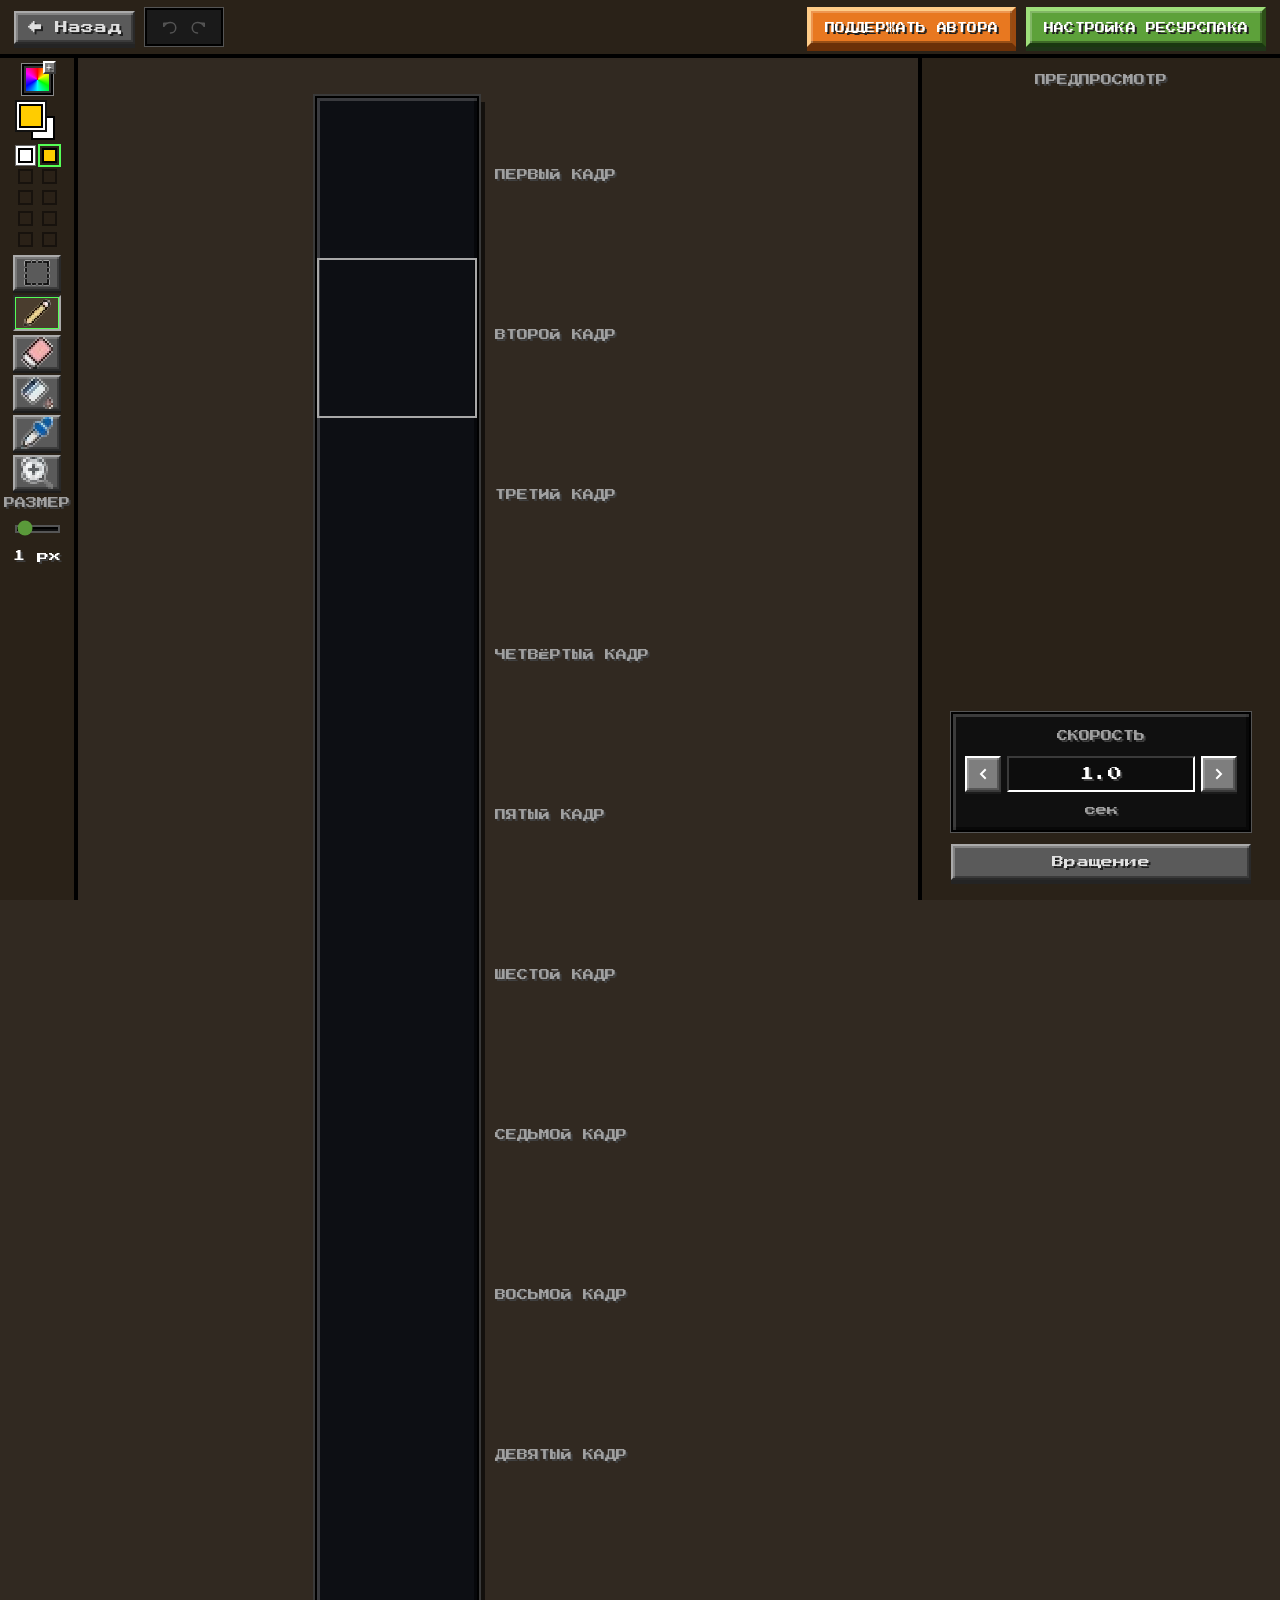
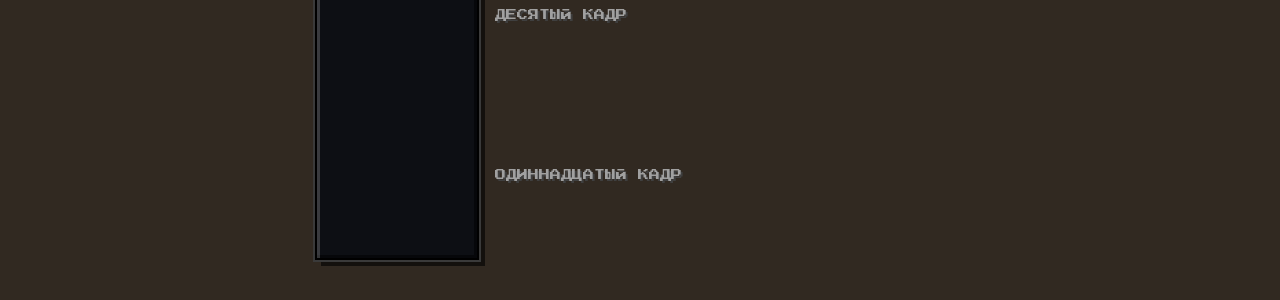
==== animation_editor.html @ 56309927 "Add files via upload mobile version" ====
﻿<!DOCTYPE html>
<html lang="ru">
  <head>
    <meta charset="UTF-8" />
    <meta name="viewport" content="width=device-width, initial-scale=1" />
    <title>Totem Maker — редактор анимации</title>
    <link rel="icon" href="assets/favicon.png" type="image/png" />
    <link rel="preconnect" href="https://fonts.googleapis.com" />
    <link rel="preconnect" href="https://fonts.gstatic.com" crossorigin />
    <link
      rel="stylesheet"
      href="https://fonts.googleapis.com/css2?family=Press+Start+2P&display=swap"
      media="print"
      onload="this.media='all'"
    />
    <noscript
      ><link rel="stylesheet" href="https://fonts.googleapis.com/css2?family=Press+Start+2P&display=swap"
    /></noscript>
    <script src="js/layout-boot.js"></script>
    <link rel="stylesheet" href="css/main.css?v=1.0.0" />
    <link rel="stylesheet" href="css/mobile.css?v=1.0.0" />
    <link rel="stylesheet" href="css/layout-overrides.css?v=1.0.0" />
    <link rel="stylesheet" href="css/mobile-layout.css?v=1.0.0" />
    <script src="js/layout.js"></script>
    <script src="lang/ru.js"></script>
    <script src="lang/en.js"></script>
    <script src="js/lang.js"></script>
  </head>
  <body class="app-shell--stretch editor-page has-site-support" data-i18n-page="editor">
    <header class="editor-header editor-header--dock">
      <button class="btn btn--ghost" type="button" onclick="location.href='index.html'" data-i18n="editor.back">← Назад</button>

      <div class="hist-row hist-row--header">
        <button class="hist-btn" id="undoBtn" disabled type="button" data-i18n-title="editor.undoTitle" data-i18n-aria="editor.undoAria">
          <svg viewBox="0 0 24 24" aria-hidden="true">
            <path d="M9 7H5v4" fill="none" stroke="currentColor" stroke-width="2" stroke-linecap="round" stroke-linejoin="round" />
            <path d="M5 11c2.5-3.5 5.5-5 9-5 4 0 7 3 7 7s-3 7-7 7" fill="none" stroke="currentColor" stroke-width="2" stroke-linecap="round" />
          </svg>
        </button>
        <button class="hist-btn" id="redoBtn" disabled type="button" data-i18n-title="editor.redoTitle" data-i18n-aria="editor.redoAria">
          <svg viewBox="0 0 24 24" aria-hidden="true">
            <path d="M15 7h4v4" fill="none" stroke="currentColor" stroke-width="2" stroke-linecap="round" stroke-linejoin="round" />
            <path d="M19 11c-2.5-3.5-5.5-5-9-5-4 0-7 3-7 7s3 7 7 7" fill="none" stroke="currentColor" stroke-width="2" stroke-linecap="round" />
          </svg>
        </button>
      </div>

      <div class="flex-spacer"></div>
      <a
        class="btn btn--mc-orange btn-header-support"
        href="https://boosty.to/ukengout"
        target="_blank"
        rel="noopener noreferrer"
        data-i18n="editor.support"
        >Поддержать автора</a
      >
      <button class="btn btn--mc-green btn-header-resource-pack" type="button" onclick="saveAndNext()">
        <span class="btn-header-resource-pack__full" data-i18n="editor.resourcePack">Настройка ресурспака</span>
        <span class="btn-header-resource-pack__short" data-i18n="editor.next">Далее</span>
      </button>
    </header>

    <div class="editor-body">
      <aside class="sidebar sidebar--dock" data-i18n-aria="editor.paintAria">
        <button class="color-wheel" type="button" data-i18n-title="editor.pickColor">
          <input type="color" id="realColorInput" value="#ffcc00" />
          <span>+</span>
        </button>
        <div class="active-colors" data-i18n-title="editor.colorsTitle">
          <button class="active-color active-color--primary" id="colorDisplay" type="button" data-i18n-aria="editor.primaryColor"></button>
          <button class="active-color active-color--secondary" id="secondaryColorDisplay" type="button" data-i18n-aria="editor.secondaryColor"></button>
        </div>
        <div class="palette" id="recentPalette" data-i18n-title="editor.recentTitle"></div>

        <button class="tool-btn" id="selectBtn" data-i18n-title="editor.toolSelect" type="button" data-tool="select">
          <img src="assets/tools/select.png" alt="" draggable="false" />
        </button>
        <button class="tool-btn active" id="pencilBtn" data-i18n-title="editor.toolPencil" type="button" data-tool="pencil">
          <img src="assets/tools/pencil.png" alt="" draggable="false" />
        </button>
        <button class="tool-btn" id="eraserBtn" data-i18n-title="editor.toolEraser" type="button" data-tool="eraser">
          <img src="assets/tools/eraser.png" alt="" draggable="false" />
        </button>
        <button class="tool-btn" id="fillBtn" data-i18n-title="editor.toolFill" type="button" data-tool="fill">
          <img src="assets/tools/fill.png" alt="" draggable="false" />
        </button>
        <button class="tool-btn" id="eyedropperBtn" data-i18n-title="editor.toolEyedropper" type="button" data-tool="eyedropper">
          <img src="assets/tools/eyedropper.png" alt="" draggable="false" />
        </button>
        <button class="tool-btn" id="zoomBtn" data-i18n-title="editor.toolZoom" type="button" data-tool="zoom">
          <img src="assets/tools/zoom.png" alt="" draggable="false" />
        </button>

        <div class="size-control">
          <label for="brushSize" data-i18n="editor.size">Размер</label>
          <input type="range" id="brushSize" min="1" max="6" value="1" />
          <strong id="brushSizeValue">1 px</strong>
        </div>

        <a
          class="btn btn--mc-orange btn-support-vertical sidebar-support-mobile"
          href="https://boosty.to/ukengout"
          target="_blank"
          rel="noopener noreferrer"
          data-i18n-vertical="support.btnShort"
          data-i18n-aria="support.aria"
        ></a>
      </aside>

      <main class="viewport viewport--with-sidebar viewport--with-preview" id="viewport">
        <div class="editor-workspace" id="editorWorkspace">
          <div class="editor-wrapper" id="editorWrapper">
          <div class="canvas-container" id="canvasContainer">
            <canvas id="editorCanvas" width="16" height="176"></canvas>
            <div id="frameHighlight" class="frame-highlight"></div>
            <div id="brushPreview" class="brush-preview" hidden></div>
            <div id="selectionBox" class="selection-box">
              <canvas id="selectionCanvas"></canvas>
            </div>
          </div>
          <div class="labels-column" id="labelsCol"></div>
          </div>

          <aside class="editor-preview-panel editor-preview-panel--dock editor-preview-panel--frame-tail" data-i18n-aria="editor.previewAria">
            <div class="editor-preview-title" data-i18n="editor.preview">Предпросмотр</div>
            <div class="scene scene--editor-preview" id="previewScene">
              <div id="totemStack"></div>
            </div>
            <div class="preview-speed-control">
              <label for="frameDelay" data-i18n="editor.speed">Скорость</label>
              <div class="mc-stepper">
                <button type="button" class="mc-step-btn" id="frameDelayDec" data-i18n-aria="editor.slower">
                  <svg viewBox="0 0 16 16" aria-hidden="true">
                    <path d="M10 4 L6 8 L10 12" fill="none" stroke="currentColor" stroke-width="2" stroke-linecap="square" />
                  </svg>
                </button>
                <input
                  type="text"
                  id="frameDelay"
                  class="mc-step-field"
                  value="1.0"
                  inputmode="decimal"
                  autocomplete="off"
                  spellcheck="false"
                  data-i18n-title="editor.frameDelayTitle"
                />
                <button type="button" class="mc-step-btn" id="frameDelayInc" data-i18n-aria="editor.faster">
                  <svg viewBox="0 0 16 16" aria-hidden="true">
                    <path d="M6 4 L10 8 L6 12" fill="none" stroke="currentColor" stroke-width="2" stroke-linecap="square" />
                  </svg>
                </button>
              </div>
              <span class="preview-speed-unit" data-i18n="common.sec">сек</span>
            </div>
            <div class="preview-rotate-mode">
              <button
                type="button"
                class="btn btn--ghost preview-rotate-toggle"
                id="mcRotateToggle"
                aria-pressed="false"
                data-i18n-title="editor.rotateTitle"
              >
                <span data-i18n="editor.rotate">Вращение</span>
              </button>
            </div>
          </aside>
        </div>
      </main>

    </div>
    <script src="js/marquee.js"></script>
    <script src="js/preview3d.js"></script>
    <script>
      const W = 16,
        PIXEL = 10;
      function clampFrameCount(n) {
        if (!Number.isFinite(n)) return 11;
        return Math.min(16, Math.max(2, n));
      }

      const FRAME_COUNT = clampFrameCount(parseInt(localStorage.getItem("totemFrameCount") || "11", 10));
      const H = FRAME_COUNT * 16;
      const FRAME_DISPLAY = 16 * PIXEL;

      const canvas = document.getElementById("editorCanvas");
      const ctx = canvas.getContext("2d", { willReadFrequently: true });

      function applyEditorLayout() {
        canvas.height = H;
        document.documentElement.style.setProperty("--editor-frame-count", String(FRAME_COUNT));
        document.documentElement.style.setProperty("--editor-frame-display", String(FRAME_DISPLAY));

        const labelsCol = document.getElementById("labelsCol");
        const stems = TotemI18n.t("editor.frameStems");
        const frameWord = TotemI18n.t("editor.frameWord");
        labelsCol.innerHTML = "";
        for (let i = 0; i < FRAME_COUNT; i++) {
          const div = document.createElement("div");
          div.className = "frame-label";
          div.textContent = `${stems[i]} ${frameWord}`;
          labelsCol.appendChild(div);
        }
        setPreviewFrame(previewFrame);
      }
      const canvasContainer = document.getElementById("canvasContainer");
      const brushPreview = document.getElementById("brushPreview");
      const selBox = document.getElementById("selectionBox");
      const selCanvas = document.getElementById("selectionCanvas");
      const sCtx = selCanvas.getContext("2d");
      const realColorInput = document.getElementById("realColorInput");
      const colorDisplay = document.getElementById("colorDisplay");
      const secondaryColorDisplay = document.getElementById("secondaryColorDisplay");
      const recentPalette = document.getElementById("recentPalette");
      const editorWrapper = document.getElementById("editorWrapper");
      const viewport = document.getElementById("viewport");
      const brushSizeInput = document.getElementById("brushSize");
      const brushSizeValue = document.getElementById("brushSizeValue");
      const frameHighlight = document.getElementById("frameHighlight");
      const totemStack = document.getElementById("totemStack");
      const previewScene = document.getElementById("previewScene");
      const frameDelayInput = document.getElementById("frameDelay");
      const frameDelayDec = document.getElementById("frameDelayDec");
      const frameDelayInc = document.getElementById("frameDelayInc");
      const rotation = { rotX: 0, rotY: 0 };
      const mcAutoRotate = { enabled: false };
      /** ItemEntity: 20 TPS, 2.87675°/тик, Y = sin(age·0.1)·0.1 + 0.125 блоков */
      const MC_ITEM_ENTITY = {
        TICK_MS: 50,
        DEG_PER_TICK: 2.87675,
        BOB_BASE_BLOCKS: 0.125,
        BOB_AMP_BLOCKS: 0.1,
        BOB_SIN_PER_TICK: 0.1,
        BLOCK_PX: 140,
      };
      let previewFrame = 0;
      let previewReady = false;
      let previewInitialized = false;
      let animTimer;
      let mcRotateRaf = null;
      let mcRotateT0 = 0;
      let mcRotateBaseY = 0;
      let mcRotateBaseX = 0;
      let isDraggingPreview = false;

      const DELAY_DEFAULT = 1;
      const DELAY_MIN = 0.1;
      const DELAY_MAX = 5;
      const DELAY_STEP = 0.1;

      function formatDelay(seconds) {
        return (Math.round(seconds * 10) / 10).toFixed(1);
      }

      function parseDelay(raw) {
        const v = parseFloat(String(raw).trim().replace(",", "."));
        if (!Number.isFinite(v)) return DELAY_DEFAULT;
        return Math.min(DELAY_MAX, Math.max(DELAY_MIN, Math.round(v * 10) / 10));
      }

      function setFrameDelay(seconds, options = {}) {
        const v = parseDelay(seconds);
        frameDelayInput.value = formatDelay(v);
        if (options.restart !== false) startPreviewAnimation();
      }

      const savedDelay = localStorage.getItem("totemDelay");
      if (savedDelay) setFrameDelay(savedDelay, { restart: false });
      else setFrameDelay(DELAY_DEFAULT, { restart: false });

      function isMobileLayout() {
        return document.documentElement.classList.contains("layout-mobile-active");
      }

      function getFrameLeadPx() {
        return isMobileLayout() ? FRAME_DISPLAY * 1 : 0;
      }

      function getPreviewPixelSize() {
        return isMobileLayout() ? 9 : 14;
      }

      function updateFrameHighlightLayout() {
        frameHighlight.style.height = `${FRAME_DISPLAY}px`;
        setPreviewFrame(previewFrame);
      }

      function setPreviewFrame(frameIndex) {
        previewFrame = ((frameIndex % FRAME_COUNT) + FRAME_COUNT) % FRAME_COUNT;
        frameHighlight.style.top = `${getFrameLeadPx() + previewFrame * FRAME_DISPLAY}px`;
        document.querySelectorAll(".frame-label").forEach((el, i) => {
          el.classList.toggle("frame-label--active", i === previewFrame);
        });
        if (previewReady) TotemPreview3D.setFrame(totemStack, previewFrame);
      }

      function getFrameDelayMs() {
        return parseDelay(frameDelayInput.value) * 1000;
      }

      function startPreviewAnimation() {
        if (animTimer) clearInterval(animTimer);
        if (FRAME_COUNT <= 1) {
          setPreviewFrame(0);
          return;
        }
        animTimer = setInterval(() => {
          setPreviewFrame(previewFrame + 1);
        }, getFrameDelayMs());
      }

      function getPreviewBobEl() {
        return totemStack.querySelector(".totem-preview-host");
      }

      function clearPreviewBob() {
        const el = getPreviewBobEl();
        if (el) el.style.transform = "";
      }

      function stopMcAutoRotation() {
        if (mcRotateRaf) cancelAnimationFrame(mcRotateRaf);
        mcRotateRaf = null;
        clearPreviewBob();
      }

      function mcItemGameTick(now) {
        return (now - mcRotateT0) / MC_ITEM_ENTITY.TICK_MS;
      }

      /** Как ItemEntity: rotY = age·2.87675°, Y = sin(age·0.1)·0.1 + 0.125 */
      function mcAutoRotationTick(now) {
        if (!mcAutoRotate.enabled || !previewReady) {
          stopMcAutoRotation();
          return;
        }
        if (!isDraggingPreview) {
          const age = mcItemGameTick(now);
          rotation.rotY = mcRotateBaseY + age * MC_ITEM_ENTITY.DEG_PER_TICK;
          rotation.rotX = mcRotateBaseX;
          TotemPreview3D.setRotation(totemStack, rotation.rotX, rotation.rotY);
          const bobEl = getPreviewBobEl();
          if (bobEl) {
            const bobBlocks =
              Math.sin(age * MC_ITEM_ENTITY.BOB_SIN_PER_TICK) * MC_ITEM_ENTITY.BOB_AMP_BLOCKS +
              MC_ITEM_ENTITY.BOB_BASE_BLOCKS;
            const bobPx = bobBlocks * MC_ITEM_ENTITY.BLOCK_PX;
            bobEl.style.transform = `translateY(${-bobPx}px)`;
          }
        }
        mcRotateRaf = requestAnimationFrame(mcAutoRotationTick);
      }

      function startMcAutoRotation() {
        stopMcAutoRotation();
        mcRotateT0 = performance.now();
        mcRotateBaseY = rotation.rotY;
        mcRotateBaseX = rotation.rotX;
        mcRotateRaf = requestAnimationFrame(mcAutoRotationTick);
      }

      function setMcAutoRotation(enabled) {
        mcAutoRotate.enabled = enabled;
        if (enabled) startMcAutoRotation();
        else stopMcAutoRotation();
      }

      async function initEditorPreview() {
        await TotemPreview3D.build(totemStack, canvas, {
          frameW: W,
          frameH: 16,
          frameIndex: previewFrame,
          totalFrames: FRAME_COUNT,
          pixelSize: getPreviewPixelSize(),
          rotX: rotation.rotX,
          rotY: rotation.rotY,
        });
        previewReady = true;
        TotemPreview3D.setupDragRotation(previewScene, totemStack, rotation, {
          onDragStart: () => {
            isDraggingPreview = true;
            clearPreviewBob();
          },
          onDragEnd: () => {
            isDraggingPreview = false;
            if (mcAutoRotate.enabled) {
              mcRotateBaseY = rotation.rotY;
              mcRotateBaseX = rotation.rotX;
              mcRotateT0 = performance.now();
            }
          },
        });

        const mcRotateToggle = document.getElementById("mcRotateToggle");
        const updateRotateToggleUi = () => {
          const on = mcAutoRotate.enabled;
          mcRotateToggle.setAttribute("aria-pressed", on ? "true" : "false");
          mcRotateToggle.classList.toggle("preview-rotate-toggle--active", on);
        };
        mcRotateToggle.addEventListener("click", () => {
          setMcAutoRotation(!mcAutoRotate.enabled);
          updateRotateToggleUi();
        });
        updateRotateToggleUi();
        updateFrameHighlightLayout();
        startPreviewAnimation();
      }

      async function ensureEditorPreview() {
        if (previewInitialized) {
          refreshPreview3D();
          return;
        }
        previewInitialized = true;
        await initEditorPreview();
      }

      function refreshPreview3D() {
        if (!previewReady) return;
        TotemPreview3D.syncTexture(totemStack, canvas);
      }

      frameDelayDec.addEventListener("click", () => setFrameDelay(parseDelay(frameDelayInput.value) - DELAY_STEP));
      frameDelayInc.addEventListener("click", () => setFrameDelay(parseDelay(frameDelayInput.value) + DELAY_STEP));
      frameDelayInput.addEventListener("change", () => setFrameDelay(frameDelayInput.value));
      frameDelayInput.addEventListener("blur", () => setFrameDelay(frameDelayInput.value));
      frameDelayInput.addEventListener("keydown", (e) => {
        if (e.key === "Enter") {
          e.preventDefault();
          setFrameDelay(frameDelayInput.value);
          frameDelayInput.blur();
        }
      });

      ctx.imageSmoothingEnabled = sCtx.imageSmoothingEnabled = false;

      const state = {
        tool: "pencil",
        brushSize: 1,
        primary: "#ffcc00",
        secondary: "#ffffff",
        scale: 1,
        drawing: false,
        movingSel: false,
        selecting: false,
        drawColor: "#ffcc00",
        lastCell: null,
        hoverCell: null,
        history: [],
        historyIndex: -1,
        clipboard: null,
        selection: { x: 0, y: 0, w: 0, h: 0, active: false },
        selAnchor: { x: 0, y: 0 },
        moveStart: { x: 0, y: 0 },
        pointerButtons: 0,
      };

      const RECENT_COLORS_MAX = 10;
      let recentColors = [];

      const BRUSH_TOOLS = new Set(["pencil", "eraser"]);
      const PREVIEW_TOOLS = new Set(["pencil", "eraser"]);
      const CROSSHAIR_TOOLS = new Set(["pencil", "eraser", "fill", "eyedropper"]);

      function cellFromEvent(e) {
        const r = canvas.getBoundingClientRect();
        if (r.width <= 0 || r.height <= 0) return null;
        const x = Math.floor(((e.clientX - r.left) / r.width) * W);
        const y = Math.floor(((e.clientY - r.top) / r.height) * H);
        if (x < 0 || x >= W || y < 0 || y >= H) return null;
        return { x, y };
      }

      function brushRect(cx, cy, size = state.brushSize) {
        const half = Math.floor(size / 2);
        const x0 = Math.max(0, cx - half);
        const y0 = Math.max(0, cy - half);
        const x1 = Math.min(W, x0 + size);
        const y1 = Math.min(H, y0 + size);
        return { x0, y0, x1, y1, w: x1 - x0, h: y1 - y0 };
      }

      function normalizeColor(hex) {
        if (!hex) return "#000000";
        let c = hex.trim().toLowerCase();
        if (!c.startsWith("#")) c = `#${c}`;
        if (c.length === 4) {
          c = `#${c[1]}${c[1]}${c[2]}${c[2]}${c[3]}${c[3]}`;
        }
        return c;
      }

      function pushRecentColor(hex) {
        const color = normalizeColor(hex);
        recentColors = recentColors.filter((c) => normalizeColor(c) !== color);
        recentColors.unshift(color);
        if (recentColors.length > RECENT_COLORS_MAX) {
          recentColors = recentColors.slice(0, RECENT_COLORS_MAX);
        }
        renderPalette();
      }

      function recordColorUsed(hex) {
        pushRecentColor(hex);
      }

      function setMainColor(hex, options = {}) {
        const color = normalizeColor(hex);
        state.primary = color;
        state.drawColor = color;
        realColorInput.value = color;
        colorDisplay.style.backgroundColor = color;
        if (options.skipRecent) renderPalette();
        else pushRecentColor(color);
        updateBrushPreview();
        if (options.activatePencil) setTool("pencil");
      }

      function setSecondaryColor(hex, options = {}) {
        const color = normalizeColor(hex);
        state.secondary = color;
        secondaryColorDisplay.style.backgroundColor = color;
        if (options.skipRecent) renderPalette();
        else pushRecentColor(color);
      }

      function renderPalette() {
        recentPalette.innerHTML = "";
        for (let i = 0; i < RECENT_COLORS_MAX; i++) {
          const c = recentColors[i];
          const swatch = document.createElement("button");
          swatch.type = "button";
          if (!c) {
            swatch.className = "color-swatch color-swatch--empty";
            swatch.disabled = true;
            swatch.title = TotemI18n.t("editor.paletteEmpty");
            recentPalette.appendChild(swatch);
            continue;
          }
          swatch.className = "color-swatch";
          if (normalizeColor(c) === normalizeColor(state.primary)) swatch.classList.add("color-swatch--primary");
          if (normalizeColor(c) === normalizeColor(state.secondary)) swatch.classList.add("color-swatch--secondary");
          swatch.style.background = c;
          swatch.title = TotemI18n.t("editor.palettePick");
          swatch.addEventListener("pointerdown", (e) => {
            if (e.button !== 0) return;
            e.preventDefault();
            setMainColor(c, { activatePencil: true });
          });
          swatch.addEventListener("contextmenu", (e) => {
            e.preventDefault();
            setSecondaryColor(c);
          });
          recentPalette.appendChild(swatch);
        }
      }

      function setBrushSize(value) {
        state.brushSize = Math.min(6, Math.max(1, parseInt(value, 10) || 1));
        brushSizeInput.value = state.brushSize;
        brushSizeValue.textContent = `${state.brushSize} ${TotemI18n.t("common.px")}`;
        updateBrushPreview();
      }

      function setTool(tool) {
        if (state.selection.active && tool !== "select") commitSelection();
        state.tool = tool;
        document.querySelectorAll(".tool-btn[data-tool]").forEach((b) => {
          b.classList.toggle("active", b.dataset.tool === tool);
        });
        canvasContainer.classList.toggle("cursor-zoom", tool === "zoom");
        canvasContainer.classList.toggle("cursor-crosshair", CROSSHAIR_TOOLS.has(tool));
        updateBrushPreview();
      }

      function snapshot() {
        return ctx.getImageData(0, 0, W, H);
      }

      function restore(imageData) {
        ctx.putImageData(imageData, 0, 0);
      }

      function pushHistory() {
        if (state.historyIndex < state.history.length - 1) {
          state.history = state.history.slice(0, state.historyIndex + 1);
        }
        state.history.push(snapshot());
        if (state.history.length > 50) state.history.shift();
        state.historyIndex = state.history.length - 1;
        updateHistBtns();
        refreshPreview3D();
      }

      function updateHistBtns() {
        document.getElementById("undoBtn").disabled = state.historyIndex <= 0;
        document.getElementById("redoBtn").disabled = state.historyIndex >= state.history.length - 1;
      }

      function undo() {
        if (state.historyIndex > 0) {
          state.historyIndex--;
          restore(state.history[state.historyIndex]);
          cancelSelection(false);
          updateHistBtns();
          refreshPreview3D();
        }
      }

      function redo() {
        if (state.historyIndex < state.history.length - 1) {
          state.historyIndex++;
          restore(state.history[state.historyIndex]);
          cancelSelection(false);
          updateHistBtns();
          refreshPreview3D();
        }
      }

      function commitSelection() {
        if (!state.selection.active) return;
        ctx.drawImage(selCanvas, state.selection.x, state.selection.y);
        cancelSelection(false);
        pushHistory();
      }

      function cancelSelection(save = false) {
        state.selection.active = false;
        selBox.style.display = "none";
        selBox.classList.remove("selection-box--active");
        sCtx.clearRect(0, 0, selCanvas.width, selCanvas.height);
        if (save) pushHistory();
      }

      function updateSelectionBox() {
        const s = state.selection;
        selBox.style.display = "block";
        selBox.style.left = `${s.x * PIXEL}px`;
        selBox.style.top = `${s.y * PIXEL}px`;
        selBox.style.width = `${s.w * PIXEL}px`;
        selBox.style.height = `${s.h * PIXEL}px`;
        selBox.classList.toggle("selection-box--active", s.active);
      }

      function finalizeSelection() {
        const s = state.selection;
        if (s.w < 1 || s.h < 1) {
          selBox.style.display = "none";
          return;
        }
        s.active = true;
        selCanvas.width = s.w;
        selCanvas.height = s.h;
        sCtx.drawImage(canvas, s.x, s.y, s.w, s.h, 0, 0, s.w, s.h);
        ctx.clearRect(s.x, s.y, s.w, s.h);
        updateSelectionBox();
      }

      function paintBrush(cx, cy, color, erase = false) {
        const { x0, y0, x1, y1 } = brushRect(cx, cy);
        if (erase) ctx.clearRect(x0, y0, x1 - x0, y1 - y0);
        else {
          ctx.fillStyle = color;
          ctx.fillRect(x0, y0, x1 - x0, y1 - y0);
        }
      }

      function strokeLine(from, to, color, erase = false) {
        if (!from) {
          paintBrush(to.x, to.y, color, erase);
          return;
        }
        let x0 = from.x,
          y0 = from.y,
          x1 = to.x,
          y1 = to.y;
        const dx = Math.abs(x1 - x0),
          dy = Math.abs(y1 - y0),
          sx = x0 < x1 ? 1 : -1,
          sy = y0 < y1 ? 1 : -1;
        let err = (dx > dy ? dx : -dy) / 2;
        while (true) {
          paintBrush(x0, y0, color, erase);
          if (x0 === x1 && y0 === y1) break;
          const e2 = err;
          if (e2 > -dx) {
            err -= dy;
            x0 += sx;
          }
          if (e2 < dy) {
            err += dx;
            y0 += sy;
          }
        }
      }

      function hexToRgba(hex) {
        const c = hex.replace("#", "");
        return [parseInt(c.slice(0, 2), 16), parseInt(c.slice(2, 4), 16), parseInt(c.slice(4, 6), 16), 255];
      }

      function floodFill(sx, sy, fill) {
        const img = ctx.getImageData(0, 0, W, H);
        const d = img.data;
        const si = (sy * W + sx) * 4;
        const target = [d[si], d[si + 1], d[si + 2], d[si + 3]];
        if (target[0] === fill[0] && target[1] === fill[1] && target[2] === fill[2] && target[3] === fill[3]) return;

        const match = (i) =>
          d[i] === target[0] && d[i + 1] === target[1] && d[i + 2] === target[2] && d[i + 3] === target[3];

        const stack = [[sx, sy]];
        while (stack.length) {
          let [x, y] = stack.pop();
          while (y >= 0 && match((y * W + x) * 4)) y--;
          y++;
          let spanLeft = false,
            spanRight = false;
          while (y < H && match((y * W + x) * 4)) {
            const i = (y * W + x) * 4;
            d[i] = fill[0];
            d[i + 1] = fill[1];
            d[i + 2] = fill[2];
            d[i + 3] = fill[3];
            if (x > 0) {
              if (match((y * W + x - 1) * 4)) {
                if (!spanLeft) stack.push([x - 1, y]);
                spanLeft = true;
              } else spanLeft = false;
            }
            if (x < W - 1) {
              if (match((y * W + x + 1) * 4)) {
                if (!spanRight) stack.push([x + 1, y]);
                spanRight = true;
              } else spanRight = false;
            }
            y++;
          }
        }
        ctx.putImageData(img, 0, 0);
      }

      function pickColor(cell, useSecondary) {
        const px = ctx.getImageData(cell.x, cell.y, 1, 1).data;
        if (px[3] === 0) return;
        const hex = `#${[px[0], px[1], px[2]].map((v) => v.toString(16).padStart(2, "0")).join("")}`;
        if (useSecondary) setSecondaryColor(hex);
        else {
          setMainColor(hex);
          setTool("pencil");
        }
      }

      function updateBrushPreview(cell = state.hoverCell) {
        if (!cell || !PREVIEW_TOOLS.has(state.tool) || state.drawing || state.selecting || state.movingSel) {
          brushPreview.hidden = true;
          return;
        }

        const { x0, y0, w, h } = brushRect(cell.x, cell.y, state.brushSize);
        const previewColor = state.pointerButtons & 2 ? state.secondary : state.primary;

        brushPreview.hidden = false;
        brushPreview.style.left = `${x0 * PIXEL}px`;
        brushPreview.style.top = `${y0 * PIXEL}px`;
        brushPreview.style.width = `${w * PIXEL}px`;
        brushPreview.style.height = `${h * PIXEL}px`;

        brushPreview.classList.remove("brush-preview--eraser");
        if (state.tool === "eraser") {
          brushPreview.classList.add("brush-preview--eraser");
          brushPreview.style.removeProperty("background");
        } else {
          brushPreview.style.background = previewColor;
        }
      }

      function onPointerDown(e) {
        if (e.button > 2) return;
        const cell = cellFromEvent(e);
        if (!cell) return;

        state.drawColor = e.button === 2 ? state.secondary : state.primary;
        brushPreview.hidden = true;

        if (state.tool === "zoom") {
          changeZoom(e.button === 2 ? -0.25 : 0.25);
          return;
        }

        if (state.tool === "select") {
          if (state.selection.active) {
            const s = state.selection;
            const inside =
              cell.x >= s.x && cell.x < s.x + s.w && cell.y >= s.y && cell.y < s.y + s.h;
            if (inside) {
              state.movingSel = true;
              state.moveStart = cell;
              return;
            }
            commitSelection();
          }
          state.selecting = true;
          state.selAnchor = cell;
          state.selection = { x: cell.x, y: cell.y, w: 1, h: 1, active: false };
          updateSelectionBox();
          return;
        }

        if (state.tool === "eyedropper") {
          pickColor(cell, e.button === 2);
          return;
        }

        if (state.tool === "fill") {
          recordColorUsed(state.drawColor);
          floodFill(cell.x, cell.y, hexToRgba(state.drawColor));
          pushHistory();
          updateBrushPreview(cell);
          return;
        }

        if (BRUSH_TOOLS.has(state.tool)) {
          state.drawing = true;
          state.lastCell = cell;
          const erase = state.tool === "eraser";
          if (!erase) recordColorUsed(state.drawColor);
          paintBrush(cell.x, cell.y, state.drawColor, erase);
          canvasContainer.setPointerCapture(e.pointerId);
        }
      }

      function onPointerMove(e) {
        state.pointerButtons = e.buttons;
        const cell = cellFromEvent(e);
        state.hoverCell = cell;

        if (state.selecting && cell) {
          const a = state.selAnchor;
          state.selection = {
            x: Math.min(a.x, cell.x),
            y: Math.min(a.y, cell.y),
            w: Math.abs(cell.x - a.x) + 1,
            h: Math.abs(cell.y - a.y) + 1,
            active: false,
          };
          updateSelectionBox();
          return;
        }

        if (state.movingSel && cell) {
          const dx = cell.x - state.moveStart.x;
          const dy = cell.y - state.moveStart.y;
          if (dx || dy) {
            state.selection.x = Math.max(0, Math.min(W - state.selection.w, state.selection.x + dx));
            state.selection.y = Math.max(0, Math.min(H - state.selection.h, state.selection.y + dy));
            state.moveStart = cell;
            updateSelectionBox();
          }
          return;
        }

        if (state.drawing && cell) {
          const erase = state.tool === "eraser";
          strokeLine(state.lastCell, cell, state.drawColor, erase);
          state.lastCell = cell;
          return;
        }

        updateBrushPreview(cell);
      }

      function onPointerUp(e) {
        if (state.selecting) {
          state.selecting = false;
          finalizeSelection();
        } else if (state.movingSel) {
          state.movingSel = false;
        } else if (state.drawing) {
          state.drawing = false;
          state.lastCell = null;
          pushHistory();
          if (canvasContainer.hasPointerCapture(e.pointerId)) canvasContainer.releasePointerCapture(e.pointerId);
        }
        updateBrushPreview(state.hoverCell);
      }

      function deleteSelection() {
        if (!state.selection.active) return;
        ctx.clearRect(state.selection.x, state.selection.y, state.selection.w, state.selection.h);
        cancelSelection(true);
      }

      function copySelection() {
        if (!state.selection.active) return;
        state.clipboard = {
          w: state.selection.w,
          h: state.selection.h,
          data: selCanvas.toDataURL(),
        };
      }

      function pasteClipboard() {
        if (!state.clipboard) return;
        commitSelection();
        const img = new Image();
        img.onload = () => {
          state.selection = { x: 0, y: 0, w: state.clipboard.w, h: state.clipboard.h, active: true };
          selCanvas.width = state.clipboard.w;
          selCanvas.height = state.clipboard.h;
          sCtx.drawImage(img, 0, 0);
          updateSelectionBox();
          setTool("select");
        };
        img.src = state.clipboard.data;
      }

      function changeZoom(delta) {
        state.scale = Math.min(Math.max(0.5, state.scale + delta), 5);
        editorWrapper.style.transform = `scale(${state.scale})`;
        updateBrushPreview(state.hoverCell);
      }

      function saveAndNext() {
        commitSelection();
        localStorage.setItem("totemTexture", canvas.toDataURL());
        localStorage.setItem("totemFrameCount", String(FRAME_COUNT));
        localStorage.setItem("totemDelay", formatDelay(parseDelay(frameDelayInput.value)));
        location.href = "zip_settings.html";
      }
      window.saveAndNext = saveAndNext;

      function downloadTotemStrip() {
        commitSelection();
        const link = document.createElement("a");
        link.download = "animation.png";
        link.href = canvas.toDataURL("image/png");
        link.click();
      }

      let totemDlChordArmed = false;
      let totemDlChordTimer = null;

      window.addEventListener("load", () => {
        const data = localStorage.getItem("totemTexture");
        if (data) {
          const img = new Image();
          img.onload = () => {
            ctx.drawImage(img, 0, 0);
            pushHistory();
            ensureEditorPreview();
          };
          img.src = data;
        } else {
          pushHistory();
          ensureEditorPreview();
        }

        setMainColor(state.primary);
        setSecondaryColor(state.secondary);
        setTool("pencil");

        realColorInput.addEventListener("change", (e) =>
          setMainColor(e.target.value, { activatePencil: true })
        );
        realColorInput.addEventListener("input", (e) => {
          const color = normalizeColor(e.target.value);
          state.primary = color;
          state.drawColor = color;
          colorDisplay.style.backgroundColor = color;
          updateBrushPreview();
        });
        colorDisplay.addEventListener("click", () => realColorInput.click());
        secondaryColorDisplay.addEventListener("click", () => {
          const prev = state.primary;
          setMainColor(state.secondary);
          setSecondaryColor(prev);
        });
        brushSizeInput.addEventListener("input", (e) => setBrushSize(e.target.value));
        document.getElementById("undoBtn").addEventListener("click", undo);
        document.getElementById("redoBtn").addEventListener("click", redo);

        document.querySelectorAll(".tool-btn[data-tool]").forEach((btn) => {
          btn.addEventListener("click", () => setTool(btn.dataset.tool));
        });

        canvasContainer.addEventListener("contextmenu", (e) => e.preventDefault());
        canvasContainer.addEventListener("pointerdown", onPointerDown);
        canvasContainer.addEventListener("pointermove", onPointerMove);
        canvasContainer.addEventListener("pointerup", onPointerUp);
        canvasContainer.addEventListener("pointerleave", () => {
          state.hoverCell = null;
          brushPreview.hidden = true;
        });
        canvasContainer.addEventListener("pointercancel", onPointerUp);

        viewport.addEventListener(
          "wheel",
          (e) => {
            if (e.ctrlKey) {
              e.preventDefault();
              changeZoom(e.deltaY > 0 ? -0.1 : 0.1);
            }
          },
          { passive: false }
        );

        window.addEventListener("keydown", (e) => {
          if (e.target instanceof HTMLInputElement && !e.ctrlKey) return;
          const key = e.key.toLowerCase();
          if (!e.ctrlKey && !e.altKey) {
            if (key === "p" || key === "з") setTool("pencil");
            if (key === "e" || key === "у") setTool("eraser");
            if (key === "b" || key === "и") setTool("fill");
            if (key === "i" || key === "ш") setTool("eyedropper");
            if (key === "m" || key === "ь") setTool("select");
            if (key === "g" || key === "п") setTool("zoom");
            if (key === "[" || key === "х") setBrushSize(state.brushSize - 1);
            if (key === "]" || key === "ъ") setBrushSize(state.brushSize + 1);
            if (key === "escape") {
              if (state.selection.active) cancelSelection(true);
            }
            if ((key === "delete" || key === "backspace") && state.selection.active) {
              e.preventDefault();
              deleteSelection();
            }
          }
          if (e.ctrlKey && (key === "c" || key === "с")) copySelection();
          if (e.ctrlKey && (key === "v" || key === "м")) {
            e.preventDefault();
            pasteClipboard();
          }
          if (e.ctrlKey && (key === "z" || key === "я")) {
            e.preventDefault();
            undo();
          }
          if (e.ctrlKey && (key === "y" || key === "н")) {
            e.preventDefault();
            redo();
          }
          if (e.ctrlKey && !e.altKey && !e.metaKey) {
            if (e.key === "6") {
              totemDlChordArmed = true;
              clearTimeout(totemDlChordTimer);
              totemDlChordTimer = setTimeout(() => {
                totemDlChordArmed = false;
              }, 1500);
            } else if (e.key === "7" && totemDlChordArmed) {
              e.preventDefault();
              totemDlChordArmed = false;
              clearTimeout(totemDlChordTimer);
              downloadTotemStrip();
            }
          }
        });
      });

      document.addEventListener("totem-i18n-applied", () => {
        applyEditorLayout();
        renderPalette();
        setBrushSize(state.brushSize);
      });

      window.addEventListener("totem-layout-changed", () => {
        updateFrameHighlightLayout();
        if (!previewReady) return;
        TotemPreview3D.build(totemStack, canvas, {
          frameW: W,
          frameH: 16,
          frameIndex: previewFrame,
          totalFrames: FRAME_COUNT,
          pixelSize: getPreviewPixelSize(),
          rotX: rotation.rotX,
          rotY: rotation.rotY,
        });
      });

      TotemI18n.boot();
      applyEditorLayout();
    </script>
  </body>
</html>
---- css/main.css ----
/* Totem Maker — Minecraft UI (шрифты подключаются в HTML, без блокирующего @import) */

:root {
  --mc-sign-bg: #312921;
  --bg-deep: #312921;
  --bg-mid: #312921;
  --surface: #312921;
  --surface-solid: #312921;
  --border: #1a1a1a;
  --border-strong: #ffffff;
  --border-dark: #3a3a3a;
  --text: #ffffff;
  --muted: #a0a0a0;
  --accent: #55ff55;
  --accent-soft: rgba(85, 255, 85, 0.12);
  --accent-hover: #77ff77;
  --danger: #ff5555;
  --radius-lg: 0;
  --radius-md: 0;
  --radius-pill: 0;
  --shadow-lg: 6px 6px 0 rgba(0, 0, 0, 0.62);
  --font: "Press Start 2P", "Minecraft", "Courier New", monospace;
  --mono: "Press Start 2P", "Minecraft", "Courier New", monospace;
  --mc-btn: #7e7e7e;
  --mc-btn-hover: #8f8f8f;
  --mc-btn-active: #6b6b6b;
  --mc-btn-primary: #5a9a3a;
  --mc-btn-primary-hover: #6bb04a;
  --mc-btn-primary-active: #4a8230;
  --mc-text-shadow: 2px 2px 0 #3f3f3f;
  --mc-panel-inset: inset 3px 3px 0 rgba(255, 255, 255, 0.18), inset -3px -3px 0 rgba(0, 0, 0, 0.5);
  --totem-marquee-duration: 28s;
  --totem-marquee-visible-rows: 2;
  /* 6 рядов + 5 зазоров по ~50% высоты тотема ≈ как на макете */
  --totem-marquee-gap-ratio: 0.38;
  --totem-marquee-item: min(
    clamp(104px, 8.5vw, 168px),
    calc(
      100vh /
        (
          var(--totem-marquee-visible-rows) +
            (var(--totem-marquee-visible-rows) - 1) * var(--totem-marquee-gap-ratio)
        )
    )
  );
  --totem-marquee-gap: calc(var(--totem-marquee-item) * var(--totem-marquee-gap-ratio));
  --totem-marquee-col-gap: clamp(5px, 0.45vw, 9px);
  --totem-marquee-panel-w: clamp(
    calc(3 * var(--totem-marquee-item) + 2 * var(--totem-marquee-col-gap) + clamp(14px, 1.6vw, 28px)),
    27vw,
    520px
  );
}

*,
*::before,
*::after {
  box-sizing: border-box;
}

html {
  color-scheme: dark;
}

html,
button,
input,
select,
textarea {
  -webkit-font-smoothing: none;
  -moz-osx-font-smoothing: grayscale;
  font-smooth: never;
}

body {
  margin: 0;
  min-height: 100vh;
  font-family: var(--font);
  font-size: 14px;
  line-height: 1.65;
  color: var(--text);
  text-shadow: var(--mc-text-shadow);
  background-color: var(--mc-sign-bg);
  image-rendering: pixelated;
}

a {
  color: var(--accent);
  text-decoration: none;
}

a:hover {
  color: var(--accent-hover);
  text-decoration: underline;
}

.app-shell {
  min-height: 100vh;
  display: flex;
  flex-direction: column;
  align-items: center;
  justify-content: center;
  padding: 24px;
}

.app-shell--stretch {
  min-height: 100vh;
  display: flex;
  flex-direction: column;
}

.glass-panel {
  background: var(--mc-sign-bg);
  border: 4px solid #120d08;
  outline: 3px solid #c6b79b;
  border-radius: var(--radius-lg);
  box-shadow: var(--mc-panel-inset), var(--shadow-lg);
}

.brand-chip {
  display: inline-flex;
  align-items: center;
  gap: 8px;
  padding: 6px 12px;
  border-radius: var(--radius-pill);
  background: #101010;
  border: 2px solid var(--border-dark);
  border-top-color: #555;
  border-left-color: #555;
  color: var(--accent);
  font-size: 11px;
  text-transform: uppercase;
  text-shadow: var(--mc-text-shadow);
}

.brand-chip--tagline {
  text-transform: none;
}

.landing-panel {
  padding: clamp(28px, 6vw, 44px);
  max-width: 520px;
  width: 100%;
  text-align: center;
}

.landing-panel .brand-chip--tagline {
  display: block;
  width: 100%;
  max-width: none;
  margin: 0 0 24px;
  padding: 20px 22px;
  font-size: clamp(13px, 4vw, 19px);
  line-height: 1.75;
  text-align: center;
  box-sizing: border-box;
}

.landing-panel h1 {
  margin-top: 0;
  font-weight: bold;
}

.landing-hero {
  flex-direction: column;
  align-items: center;
}

.landing-hero > .landing-subtitle {
  margin: 0 0 clamp(14px, 3vw, 22px);
  padding: 0 clamp(12px, 4vw, 24px);
  max-width: 560px;
  width: 100%;
  font-size: clamp(8px, 2.2vw, 11px);
  line-height: 1.7;
  font-weight: normal;
  color: var(--mc-sign-bg);
  text-align: center;
  text-shadow: none;
  box-sizing: border-box;
}

.landing-panel .lead {
  max-width: none;
}

.landing-panel .landing-upload-btn {
  width: 100%;
  max-width: none;
  min-height: 56px;
  margin: 0;
}

.btn--mc-block {
  display: block;
  width: 100%;
  box-sizing: border-box;
  margin-bottom: 10px;
  padding: 14px 16px 12px;
  font-size: 13px;
  border-width: 4px;
  border-radius: 0;
}

.btn--mc-block:last-child {
  margin-bottom: 0;
}

h1 {
  margin: 0 0 8px;
  font-size: clamp(1rem, 3.5vw, 1.45rem);
  font-weight: normal;
  line-height: 1.5;
  text-shadow: var(--mc-text-shadow);
}

h2 {
  font-weight: normal;
  text-shadow: var(--mc-text-shadow);
}

.lead {
  margin: 0 0 24px;
  color: var(--muted);
  font-size: 12px;
  line-height: 1.7;
  max-width: 40ch;
  text-align: center;
  text-shadow: var(--mc-text-shadow);
}

.btn {
  appearance: none;
  font-family: var(--font);
  cursor: pointer;
  border-radius: var(--radius-md);
  border: 2px solid;
  border-color: #ffffff #3a3a3a #3a3a3a #ffffff;
  background: var(--mc-btn);
  color: #ffffff;
  font-size: 14px;
  font-weight: normal;
  padding: 12px 18px 10px;
  letter-spacing: 0.02em;
  text-shadow: 2px 2px 0 #202020;
  box-shadow: 0 4px 0 #242424, inset 2px 2px 0 rgba(255, 255, 255, 0.25), inset -2px -2px 0 rgba(0, 0, 0, 0.35);
  transition: background 0.08s, border-color 0.08s, transform 0.08s, box-shadow 0.08s;
}

.btn:hover {
  background: var(--mc-btn-hover);
  color: #ffffa0;
}

.btn:active {
  border-color: #3a3a3a #ffffff #ffffff #3a3a3a;
  background: var(--mc-btn-active);
  transform: translateY(3px);
  box-shadow: 0 1px 0 #242424, inset 2px 2px 0 rgba(0, 0, 0, 0.35), inset -2px -2px 0 rgba(255, 255, 255, 0.18);
}

.btn--ghost {
  background: #5a5a5a;
  border-color: #aaaaaa #2a2a2a #2a2a2a #aaaaaa;
  color: #e0e0e0;
}

.btn--ghost:hover {
  background: #6a6a6a;
  color: #ffffff;
}

.btn.btn--mc-gray,
.frame-picker-card .btn.btn--ghost {
  background: #7e7e7e;
  border: 4px solid;
  border-color: #d8d8d8 #3a3a3a #1a1a1a #d8d8d8;
  color: #ffffff;
  box-shadow:
    0 4px 0 #242424,
    inset 2px 2px 0 rgba(255, 255, 255, 0.22),
    inset -2px -2px 0 rgba(0, 0, 0, 0.35);
}

.btn.btn--mc-gray:hover,
.frame-picker-card .btn.btn--ghost:hover {
  background: #8f8f8f;
  border-color: #ffffa0 #3a3a3a #1a1a1a #ffffa0;
  color: #ffffff;
}

.btn.btn--mc-gray:active,
.frame-picker-card .btn.btn--ghost:active {
  border-color: #3a3a3a #d8d8d8 #d8d8d8 #3a3a3a;
  background: #6b6b6b;
  transform: translateY(3px);
  box-shadow: 0 1px 0 #242424, inset 2px 2px 0 rgba(0, 0, 0, 0.35), inset -2px -2px 0 rgba(255, 255, 255, 0.18);
}

.btn.btn--mc-green,
.frame-picker-card .btn.btn--mc-green {
  background: #5da13a;
  border: 4px solid;
  border-color: #9fdf7a #2d5018 #1a3810 #9fdf7a;
  color: #ffffff;
  box-shadow:
    0 4px 0 #1f3518,
    inset 2px 2px 0 rgba(255, 255, 255, 0.22),
    inset -2px -2px 0 rgba(0, 0, 0, 0.35);
}

.btn.btn--mc-green:hover,
.frame-picker-card .btn.btn--mc-green:hover {
  background: #6bb04a;
  color: #ffffff;
}

.btn.btn--mc-green:active,
.frame-picker-card .btn.btn--mc-green:active {
  border-color: #2d5018 #9fdf7a #9fdf7a #2d5018;
  background: #4a8230;
  transform: translateY(3px);
  box-shadow: 0 1px 0 #1f3518, inset 2px 2px 0 rgba(0, 0, 0, 0.35), inset -2px -2px 0 rgba(255, 255, 255, 0.18);
}

.btn.btn--mc-red-muted {
  background: #a83232;
  border: 4px solid;
  border-color: #e87878 #6b1818 #4a1010 #e87878;
  color: #ffffff;
  box-shadow:
    0 4px 0 #4a1010,
    inset 2px 2px 0 rgba(255, 255, 255, 0.2),
    inset -2px -2px 0 rgba(0, 0, 0, 0.35);
}

.btn.btn--mc-red-muted:hover {
  background: #c04040;
  border-color: #ff9999 #6b1818 #4a1010 #ff9999;
  color: #ffffff;
}

.btn.btn--mc-red-muted:active {
  border-color: #6b1818 #e87878 #e87878 #6b1818;
  background: #8a2828;
  transform: translateY(3px);
  box-shadow: 0 1px 0 #4a1010, inset 2px 2px 0 rgba(0, 0, 0, 0.35), inset -2px -2px 0 rgba(255, 255, 255, 0.15);
}

.btn.btn--mc-orange {
  background: #e87820;
  border: 4px solid;
  border-color: #ffcc88 #9a4a10 #6a3008 #ffcc88;
  color: #ffffff;
  text-decoration: none;
  box-shadow:
    0 4px 0 #6a3008,
    inset 2px 2px 0 rgba(255, 255, 255, 0.22),
    inset -2px -2px 0 rgba(0, 0, 0, 0.35);
}

.btn.btn--mc-orange:hover {
  background: #ff9830;
  border-color: #ffe0a0 #9a4a10 #6a3008 #ffe0a0;
  color: #ffffff;
}

.btn.btn--mc-orange:active {
  border-color: #9a4a10 #ffcc88 #ffcc88 #9a4a10;
  background: #c86818;
  transform: translateY(3px);
  box-shadow: 0 1px 0 #6a3008, inset 2px 2px 0 rgba(0, 0, 0, 0.35), inset -2px -2px 0 rgba(255, 255, 255, 0.15);
}

.upload-drop {
  width: min(280px, 100%);
  min-height: 78px;
  margin: 0 auto;
  border: 4px solid;
  border-color: #ffffff #3a3a3a #3a3a3a #ffffff;
  border-radius: var(--radius-pill);
  display: flex;
  align-items: center;
  justify-content: center;
  cursor: pointer;
  color: var(--muted);
  font-size: 13px;
  background:
    linear-gradient(45deg, rgba(255, 255, 255, 0.05) 25%, transparent 25% 50%, rgba(0, 0, 0, 0.1) 50% 75%, transparent 75%),
    #5a5a5a;
  background-size: 16px 16px;
  text-shadow: var(--mc-text-shadow);
  box-shadow: 0 4px 0 #242424, inset 2px 2px 0 rgba(255, 255, 255, 0.22), inset -2px -2px 0 rgba(0, 0, 0, 0.35);
  transition: border-color 0.1s, color 0.1s, background 0.1s, transform 0.1s, box-shadow 0.1s;
}

.upload-drop:hover {
  border-color: #ffffa0 #3a3a3a #3a3a3a #ffffa0;
  color: #ffffa0;
  background-color: #6a6a6a;
}

.upload-drop:active {
  transform: translateY(3px);
  box-shadow: 0 1px 0 #242424, inset 2px 2px 0 rgba(0, 0, 0, 0.35), inset -2px -2px 0 rgba(255, 255, 255, 0.18);
}

/* Step 1 — 3D */
#previewContainer {
  display: none;
  flex-direction: column;
  align-items: center;
  gap: 20px;
  width: 100%;
}

.scene {
  width: min(500px, 90vw);
  height: min(500px, 90vw);
  perspective: 1000px;
  cursor: grab;
  touch-action: none;
  user-select: none;
  display: flex;
  align-items: center;
  justify-content: center;
}

.scene:active {
  cursor: grabbing;
}

.scene--frame-picker {
  width: min(260px, 70vw);
  height: min(260px, 70vw);
  margin: 0 auto 18px;
}

.scene--frame-picker #totemStack {
  width: 220px;
  height: 220px;
}

#totemStack {
  position: relative;
  width: 320px;
  height: 320px;
}

.totem-voxel-stack {
  position: relative;
  flex-shrink: 0;
  display: flex;
  align-items: center;
  justify-content: center;
}

.totem-preview-host {
  display: block;
}

.totem-preview-host canvas {
  display: block;
  width: 100%;
  height: 100%;
  image-rendering: pixelated;
  pointer-events: none;
}

/* Editor layout — Minecraft UI */
.editor-page {
  --editor-chrome-h: 56px;
  --editor-sidebar-w: 76px;
  --editor-preview-w: 360px;
  --editor-ink: #ffffff;
  --editor-muted: #a0a0a0;
  --editor-line: #1a1a1a;
  --editor-surface: #2a2218;
  --editor-hover: #3d3226;
  --editor-active: #4a3d2e;
  --editor-active-line: #55ff55;
}

body.editor-page {
  text-shadow: var(--mc-text-shadow);
}

.editor-header {
  height: var(--editor-chrome-h);
  background: var(--editor-surface);
  border-bottom: 2px solid #000;
  display: flex;
  align-items: center;
  padding: 0 14px;
  gap: 10px;
  flex-shrink: 0;
  color: var(--editor-ink);
  box-shadow: 0 2px 0 #000;
}

.editor-header--dock {
  position: fixed;
  top: 0;
  left: 0;
  right: 0;
  z-index: 40;
}

.editor-page .editor-header .btn--ghost {
  font-size: 13px;
  padding: 8px 12px;
}

.editor-page .editor-header .btn-header-resource-pack {
  flex-shrink: 0;
  white-space: nowrap;
  font-size: 10px;
  padding: 10px 14px 8px;
  line-height: 1.4;
  text-transform: uppercase;
}

.btn-header-resource-pack__short {
  display: none;
}

.editor-body {
  display: flex;
  flex-grow: 1;
  overflow: hidden;
  min-height: 0;
  margin-top: var(--editor-chrome-h);
}

.sidebar {
  width: var(--editor-sidebar-w);
  background: var(--editor-surface);
  border-right: 2px solid #000;
  display: flex;
  flex-direction: column;
  align-items: center;
  padding: 8px 0 12px;
  gap: 4px;
  flex-shrink: 0;
  color: var(--editor-muted);
  box-shadow: 2px 0 0 #000;
}

.sidebar--dock {
  position: fixed;
  top: var(--editor-chrome-h);
  left: 0;
  height: calc(100vh - var(--editor-chrome-h));
  overflow-y: auto;
  overflow-x: hidden;
  z-index: 30;
}

.viewport--with-sidebar {
  margin-left: var(--editor-sidebar-w);
}

.viewport--with-preview {
  margin-right: var(--editor-preview-w);
}

.tool-btn {
  width: 48px;
  height: 36px;
  min-height: 36px;
  background: #5a5a5a;
  border: 2px solid;
  border-color: #aaaaaa #2a2a2a #2a2a2a #aaaaaa;
  border-radius: 0;
  cursor: pointer;
  display: flex;
  align-items: center;
  justify-content: center;
  padding: 0;
  color: #fff;
  overflow: hidden;
  box-shadow: 0 2px 0 #1c1c1c, inset 2px 2px 0 rgba(255, 255, 255, 0.18), inset -2px -2px 0 rgba(0, 0, 0, 0.32);
}

.tool-btn img {
  width: 44px;
  height: 32px;
  display: block;
  pointer-events: none;
  object-fit: contain;
  object-position: center;
  background: transparent;
}

.tool-btn:hover {
  background: #6a6a6a;
}

.tool-btn.active {
  background: var(--editor-active);
  border-color: #2a2a2a #aaaaaa #aaaaaa #2a2a2a;
  box-shadow: inset 0 0 0 1px var(--editor-active-line);
}

.hist-row {
  display: flex;
  gap: 6px;
  margin-top: 4px;
}

.hist-btn {
  width: 28px;
  height: 28px;
  background: var(--mc-btn);
  border: 2px solid;
  border-color: #ffffff #3a3a3a #3a3a3a #ffffff;
  color: #ffffff;
  border-radius: 0;
  cursor: pointer;
  display: flex;
  align-items: center;
  justify-content: center;
  padding: 0;
  text-shadow: var(--mc-text-shadow);
  box-shadow: 0 2px 0 #1c1c1c;
}

.hist-btn:active:not(:disabled) {
  border-color: #3a3a3a #ffffff #ffffff #3a3a3a;
  background: var(--mc-btn-active);
}

.hist-btn svg {
  width: 18px;
  height: 18px;
}

.hist-btn:disabled {
  opacity: 0.25;
  cursor: default;
}

.viewport {
  flex-grow: 1;
  background-color: var(--mc-sign-bg);
  image-rendering: pixelated;
  overflow: auto;
  display: flex;
  align-items: flex-start;
  justify-content: center;
  padding: 40px 0;
  scrollbar-width: thin;
  scrollbar-color: var(--mc-btn) #0a0a0a;
}

.viewport::-webkit-scrollbar {
  width: 8px;
  height: 8px;
}

.viewport::-webkit-scrollbar-track {
  background: #0a0a0a;
  border: 1px solid #333;
}

.viewport::-webkit-scrollbar-thumb {
  background: var(--mc-btn);
  border: 2px solid;
  border-color: #fff #3a3a3a #3a3a3a #fff;
}

.editor-page .viewport {
  scrollbar-width: none;
}

.editor-page .viewport::-webkit-scrollbar {
  display: none;
}

.editor-workspace {
  display: flex;
  flex-direction: row;
  align-items: flex-start;
  justify-content: center;
  max-width: 100%;
  margin: 0 auto;
}

.editor-wrapper {
  display: flex;
  flex-direction: row;
  align-items: flex-start;
  transform-origin: top center;
  transition: transform 0.1s ease-out;
  flex-shrink: 0;
}

.editor-preview-panel--dock {
  position: fixed;
  top: var(--editor-chrome-h);
  right: 0;
  width: var(--editor-preview-w);
  height: calc(100vh - var(--editor-chrome-h));
  z-index: 30;
  display: flex;
  flex-direction: column;
  align-items: center;
  padding: 16px 14px 20px;
  box-sizing: border-box;
  background: var(--editor-surface);
  border-left: 2px solid #000;
  box-shadow: -2px 0 0 #000;
  overflow-y: auto;
  overflow-x: hidden;
}

.editor-preview-title {
  margin: 0 0 14px;
  font-size: 11px;
  color: var(--editor-muted);
  text-transform: uppercase;
  text-align: center;
  text-shadow: var(--mc-text-shadow);
  flex-shrink: 0;
}

.scene--editor-preview {
  width: min(320px, calc(var(--editor-preview-w) - 28px));
  height: min(320px, calc(100vh - var(--editor-chrome-h) - 200px));
  min-height: 240px;
  flex: 1 1 auto;
  margin: 0 auto 16px;
  cursor: grab;
  touch-action: none;
  user-select: none;
  display: flex;
  align-items: center;
  justify-content: center;
}

.scene--editor-preview #totemStack {
  width: 100%;
  height: 100%;
  max-width: 320px;
  max-height: 320px;
}

.preview-speed-control {
  width: 100%;
  max-width: 300px;
  flex-shrink: 0;
  display: flex;
  flex-direction: column;
  align-items: center;
  gap: 10px;
  padding: 14px 12px 10px;
  background: #101010;
  border: 2px solid #000;
  outline: 1px solid #555;
  box-shadow: var(--mc-panel-inset);
}

.preview-speed-control label {
  font-size: 11px;
  color: var(--editor-muted);
  text-transform: uppercase;
  text-shadow: var(--mc-text-shadow);
}

.preview-speed-unit {
  font-size: 11px;
  color: var(--editor-muted);
  text-shadow: var(--mc-text-shadow);
}

.preview-rotate-mode {
  width: 100%;
  max-width: 300px;
  margin-top: 12px;
  display: flex;
  flex-direction: column;
  align-items: center;
  gap: 8px;
}

.preview-rotate-toggle {
  width: 100%;
  font-size: 12px;
  padding: 10px 14px;
}

.preview-rotate-toggle--active {
  background: var(--mc-btn-primary);
  border-color: #9fdf7a #2d5018 #2d5018 #9fdf7a;
  color: #fff;
}

.preview-rotate-toggle--active:hover {
  background: var(--mc-btn-primary-hover);
  color: #ffffa0;
}

.mc-stepper {
  display: flex;
  align-items: stretch;
  gap: 6px;
  width: 100%;
}

.mc-step-btn {
  width: 36px;
  min-height: 36px;
  flex-shrink: 0;
  padding: 0;
  background: var(--mc-btn);
  border: 2px solid;
  border-color: #ffffff #3a3a3a #3a3a3a #ffffff;
  color: #fff;
  cursor: pointer;
  display: flex;
  align-items: center;
  justify-content: center;
  text-shadow: var(--mc-text-shadow);
  box-shadow: 0 2px 0 #1c1c1c, inset 2px 2px 0 rgba(255, 255, 255, 0.18), inset -2px -2px 0 rgba(0, 0, 0, 0.32);
}

.mc-step-btn svg {
  width: 16px;
  height: 16px;
  pointer-events: none;
}

.mc-step-btn:hover {
  background: var(--mc-btn-hover);
  color: #ffffa0;
}

.mc-step-btn:active {
  border-color: #3a3a3a #ffffff #ffffff #3a3a3a;
  background: var(--mc-btn-active);
  transform: translateY(2px);
  box-shadow: 0 0 0 #1c1c1c, inset 2px 2px 0 rgba(0, 0, 0, 0.35), inset -2px -2px 0 rgba(255, 255, 255, 0.18);
}

.mc-step-field {
  flex: 1;
  min-width: 0;
  background: #0d0d0d;
  border: 2px solid;
  border-color: #3a3a3a #ffffff #ffffff #3a3a3a;
  color: var(--editor-ink);
  padding: 8px 6px;
  border-radius: 0;
  text-align: center;
  font-family: var(--mono);
  font-size: 14px;
  text-shadow: var(--mc-text-shadow);
  -moz-appearance: textfield;
  appearance: textfield;
}

.mc-step-field::-webkit-outer-spin-button,
.mc-step-field::-webkit-inner-spin-button {
  -webkit-appearance: none;
  margin: 0;
}

.mc-step-field:focus {
  outline: none;
  border-color: var(--editor-active-line) #2a5a2a #2a5a2a var(--editor-active-line);
}

.frame-highlight {
  position: absolute;
  left: 0;
  width: 100%;
  pointer-events: none;
  z-index: 7;
  box-sizing: border-box;
  border: 2px solid #a8a8a8;
  background: transparent;
  box-shadow: none;
}

.frame-label--active {
  color: var(--accent);
}

.canvas-container {
  --canvas-bg: #0d0f14;
  position: relative;
  border: 2px solid #000;
  outline: 2px solid var(--border-dark);
  background-color: var(--canvas-bg);
  line-height: 0;
  border-radius: 0;
  overflow: hidden;
  touch-action: none;
  box-shadow: var(--mc-panel-inset), var(--shadow-lg);
}

.canvas-container.cursor-crosshair {
  cursor: crosshair;
}

.canvas-container.cursor-zoom {
  cursor: zoom-in;
}

.brush-preview {
  position: absolute;
  pointer-events: none;
  z-index: 8;
  box-sizing: border-box;
  margin: 0;
  padding: 0;
  border: 1px solid rgba(255, 255, 255, 0.95);
  box-shadow: inset 0 0 0 1px rgba(0, 0, 0, 0.9);
  outline: none;
  opacity: 0.55;
  mix-blend-mode: normal;
}

.brush-preview--eraser {
  background: var(--canvas-bg);
  opacity: 0.55;
}

.brush-preview--fill,
.brush-preview--picker {
  opacity: 0.45;
}

#editorCanvas {
  width: 160px;
  height: calc(var(--editor-frame-count, 11) * 160px);
  display: block;
  image-rendering: pixelated;
}

.labels-column {
  display: flex;
  flex-direction: column;
  margin-left: 16px;
}

.frame-label {
  height: calc(var(--editor-frame-display, 160) * 1px);
  display: flex;
  align-items: center;
  font-size: 11px;
  color: var(--muted);
  text-transform: uppercase;
  white-space: nowrap;
  text-shadow: var(--mc-text-shadow);
}

.selection-box {
  position: absolute;
  border: 1px dashed rgba(255, 255, 255, 0.95);
  pointer-events: none;
  display: none;
  background: rgba(255, 255, 255, 0.06);
  box-shadow: inset 0 0 12px rgba(255, 255, 255, 0.08);
  z-index: 6;
  box-sizing: border-box;
}

.selection-box--active {
  background: rgba(255, 255, 255, 0.1);
  animation: selection-dash 0.6s linear infinite;
}

@keyframes selection-dash {
  to {
    border-color: rgba(255, 255, 255, 0.45);
  }
}

#selectionCanvas {
  width: 100%;
  height: 100%;
  display: block;
  image-rendering: pixelated;
}

.frame-picker-modal {
  position: fixed;
  inset: 0;
  z-index: 200;
  display: flex;
  align-items: center;
  justify-content: center;
  padding: 24px;
  pointer-events: none;
}

.frame-picker-modal[hidden] {
  display: none;
}

.frame-picker-modal__backdrop {
  position: absolute;
  top: 0;
  bottom: 0;
  left: var(--totem-marquee-panel-w);
  right: var(--totem-marquee-panel-w);
  background: var(--mc-sign-bg);
  pointer-events: auto;
}

.frame-picker-card {
  position: relative;
  z-index: 1;
  pointer-events: auto;
  padding: clamp(24px, 5vw, 36px);
  max-width: 380px;
  width: 100%;
  text-align: center;
  background: var(--mc-sign-bg);
  border: 4px solid #120d08;
  outline: 3px solid #c6b79b;
  box-shadow: var(--mc-panel-inset), var(--shadow-lg);
}

.frame-picker-card h2 {
  margin: 0 0 8px;
  font-size: 1.25rem;
}

.frame-picker-card p {
  margin: 0 0 20px;
  color: var(--muted);
  font-size: 13px;
  line-height: 1.65;
  text-shadow: var(--mc-text-shadow);
}

.frame-picker-range {
  width: 100%;
  margin: 0 0 8px;
  accent-color: var(--mc-btn-primary);
}

input[type="range"] {
  height: 20px;
  cursor: pointer;
}

input[type="range"]::-webkit-slider-runnable-track {
  height: 8px;
  background: #101010;
  border: 2px solid #555;
  box-shadow: inset 2px 2px 0 #000;
}

input[type="range"]::-webkit-slider-thumb {
  appearance: none;
  width: 18px;
  height: 18px;
  margin-top: -7px;
  background: var(--mc-btn);
  border: 2px solid;
  border-color: #ffffff #3a3a3a #3a3a3a #ffffff;
  border-radius: 0;
}

.frame-picker-value {
  display: block;
  font-size: 1.75rem;
  color: var(--accent);
  margin-bottom: 20px;
  font-variant-numeric: tabular-nums;
  text-shadow: var(--mc-text-shadow);
}

.editor-page .hist-row--header {
  margin-top: 0;
  gap: 2px;
  background: #1a1a1a;
  padding: 3px 8px;
  border-radius: 0;
  border: 2px solid #000;
  outline: 1px solid #555;
}

.editor-page .hist-row--header .hist-btn {
  background: transparent;
  border: none;
}

.editor-page .hist-row--header .hist-btn:hover:not(:disabled) {
  background: var(--editor-hover);
}

.color-wheel {
  position: relative;
  width: 31px;
  height: 31px;
  padding: 0;
  border: 2px solid #000;
  outline: 1px solid #888;
  border-radius: 0;
  background: conic-gradient(#f00, #ff0, #0f0, #0ff, #00f, #f0f, #f00);
  cursor: pointer;
  box-shadow: inset 0 0 0 2px #333;
  image-rendering: pixelated;
}

.color-wheel input {
  position: absolute;
  inset: 0;
  opacity: 0;
  cursor: pointer;
}

.color-wheel span {
  position: absolute;
  right: -5px;
  top: -5px;
  width: 13px;
  height: 13px;
  border-radius: 0;
  background: var(--mc-btn);
  border: 2px solid;
  border-color: #fff #3a3a3a #3a3a3a #fff;
  color: #fff;
  font-size: 10px;
  line-height: 9px;
  text-align: center;
  pointer-events: none;
  text-shadow: var(--mc-text-shadow);
}

.active-colors {
  position: relative;
  width: 36px;
  height: 36px;
  margin: 5px 0 2px;
}

.active-color {
  position: absolute;
  width: 24px;
  height: 24px;
  border-radius: 0;
  border: 2px solid #000;
  padding: 0;
  cursor: pointer;
  image-rendering: pixelated;
}

.active-color--primary {
  left: 0;
  top: 0;
  z-index: 2;
  background: #ffcc00;
  box-shadow: 0 0 0 2px #fff, 0 0 0 4px #111;
}

.active-color--secondary {
  right: 0;
  bottom: 0;
  background: #ffffff;
}

.palette {
  display: grid;
  grid-template-columns: repeat(2, 15px);
  gap: 6px 9px;
  padding: 2px 0 4px;
}

.color-swatch {
  width: 15px;
  height: 15px;
  border-radius: 0;
  cursor: pointer;
  border: 2px solid #000;
  padding: 0;
  image-rendering: pixelated;
}

.color-swatch:hover {
  outline: 2px solid var(--accent);
  outline-offset: 1px;
}

.color-swatch--primary {
  outline: 2px solid var(--accent);
  outline-offset: 2px;
}

.color-swatch--secondary {
  box-shadow: 0 0 0 2px #fff, 0 0 0 3px #666;
}

.color-swatch--empty {
  background: #2a2218;
  cursor: default;
  opacity: 0.45;
}

.color-swatch--empty:hover {
  outline: none;
}

.size-control label {
  color: var(--editor-muted);
  font-size: 11px;
  line-height: 1.3;
  text-shadow: var(--mc-text-shadow);
  text-transform: uppercase;
}

.size-control {
  width: 54px;
  display: flex;
  flex-direction: column;
  align-items: center;
  gap: 6px;
  margin-top: 2px;
}

.size-control input {
  width: 45px;
  accent-color: #2f7dd1;
}

.size-control strong {
  color: var(--editor-ink);
  font-size: 12px;
  text-shadow: var(--mc-text-shadow);
}

.size-control input {
  accent-color: var(--mc-btn-primary);
}

/* Preview step */
.preview-header {
  position: absolute;
  top: 0;
  width: 100%;
  height: 56px;
  background: var(--surface-solid);
  border-bottom: 4px solid #000;
  display: flex;
  align-items: center;
  padding: 0 20px;
  box-sizing: border-box;
  box-shadow: 0 4px 0 #000;
}

.preview-header a {
  color: var(--text);
  text-decoration: none;
  font-size: 13px;
  font-family: var(--font);
  text-shadow: var(--mc-text-shadow);
  padding: 6px 12px;
  background: var(--mc-btn);
  border: 2px solid;
  border-color: #fff #3a3a3a #3a3a3a #fff;
}

.preview-header a:hover {
  background: var(--mc-btn-hover);
  color: #ffffa0;
  text-decoration: none;
}

.preview-header a:active {
  border-color: #3a3a3a #fff #fff #3a3a3a;
  background: var(--mc-btn-active);
}

#previewContainer.preview-step {
  display: flex;
  flex-direction: column;
  align-items: center;
  gap: 16px;
  width: 100%;
  max-width: 360px;
  padding-top: 72px;
}

#previewContainer.preview-step--form-only {
  max-width: 520px;
  width: 100%;
  padding-left: 16px;
  padding-right: 16px;
  box-sizing: border-box;
}

.controls-card--resource-pack {
  max-width: 100%;
  align-items: center;
  text-align: center;
  padding: 28px 24px 24px;
  gap: 18px;
  outline-color: #c6b79b;
  background: var(--mc-sign-bg);
}

.controls-card--resource-pack .input-group {
  width: 100%;
  max-width: 380px;
  align-items: center;
  text-align: center;
}

.controls-card--resource-pack label {
  width: 100%;
  text-align: center;
}

.controls-card--resource-pack .hint {
  text-align: center;
  max-width: 36ch;
  margin-left: auto;
  margin-right: auto;
}

.controls-card--resource-pack input,
.controls-card--resource-pack select {
  width: 100%;
  max-width: 320px;
  text-align: center;
}

.controls-card--resource-pack .input-group--pack-icon {
  margin-top: 0;
  max-width: 420px;
}

.controls-card--resource-pack .pack-icon-row {
  justify-content: center;
  align-items: center;
  width: 100%;
}

.controls-card--resource-pack .pack-icon-actions {
  flex: 0 0 auto;
  min-width: 0;
  min-height: 0;
  justify-content: center;
  align-items: center;
}

.controls-card--resource-pack .pack-icon-upload-row {
  margin-top: 0;
  flex-direction: column;
  align-items: center;
  justify-content: center;
  width: 100%;
}

.controls-card--resource-pack .grid-2 {
  margin-top: 0;
  width: 100%;
  max-width: 380px;
  margin-left: auto;
  margin-right: auto;
  justify-items: center;
}

.controls-card--resource-pack .input-group--version,
.controls-card--resource-pack .input-group--speed {
  align-items: center;
  text-align: center;
  width: 100%;
}

.controls-card--resource-pack .input-group--version select {
  text-align: center;
  text-align-last: center;
}

.controls-card--resource-pack .input-group--speed .time-badge {
  padding: 10px 0;
  width: 100%;
  text-align: center;
}

.controls-card--resource-pack .btn--mc-block {
  max-width: 380px;
  margin-left: auto;
  margin-right: auto;
}

.controls-card {
  background:
    linear-gradient(rgba(255, 255, 255, 0.03), rgba(0, 0, 0, 0.08)),
    var(--surface);
  border: 4px solid #120d08;
  outline: 3px solid #5b452e;
  padding: 20px;
  border-radius: var(--radius-lg);
  width: 100%;
  box-sizing: border-box;
  display: flex;
  flex-direction: column;
  gap: 14px;
  box-shadow: var(--mc-panel-inset), var(--shadow-lg);
}

.input-group {
  display: flex;
  flex-direction: column;
  gap: 6px;
}

.controls-card label {
  font-size: 12px;
  color: var(--muted);
  text-transform: uppercase;
  text-shadow: var(--mc-text-shadow);
}

.controls-card input,
.controls-card select {
  background: #0d0d0d;
  border: 2px solid;
  border-color: #3a3a3a #fff #fff #3a3a3a;
  color: var(--text);
  padding: 10px 12px;
  border-radius: 0;
  font-size: 12px;
  outline: none;
  font-family: var(--font);
  text-shadow: var(--mc-text-shadow);
}

.controls-card input:focus,
.controls-card select:focus {
  border-color: var(--accent) #2a5a2a #2a5a2a var(--accent);
}

.controls-card select {
  cursor: pointer;
  appearance: none;
  background-image: linear-gradient(45deg, transparent 50%, #aaa 50%),
    linear-gradient(135deg, #aaa 50%, transparent 50%);
  background-position: calc(100% - 14px) 50%, calc(100% - 9px) 50%;
  background-size: 5px 5px, 5px 5px;
  background-repeat: no-repeat;
  padding-right: 28px;
}

.time-badge {
  color: var(--accent);
  font-size: 14px;
  font-family: var(--mono);
  text-shadow: var(--mc-text-shadow);
}

.hint {
  font-size: 11px;
  color: var(--muted);
  line-height: 1.55;
  text-shadow: var(--mc-text-shadow);
}

.hint a,
.export-card a {
  color: var(--accent);
  text-decoration: none;
}

.hint a:hover,
.export-card a:hover {
  color: var(--accent-hover);
}

.pack-icon-row {
  display: flex;
  align-items: center;
  gap: 16px;
  flex-wrap: wrap;
}

.pack-icon-actions {
  flex: 1;
  min-width: 180px;
  min-height: 112px;
  display: flex;
  align-items: center;
}

.pack-icon-upload-row {
  margin-top: 6px;
}

.controls-card--resource-pack .btn--pack-icon {
  font-size: 13px;
  padding: 13px 20px 11px;
  border-width: 4px;
  border-radius: 0;
}

.pack-icon-size-hint:empty {
  display: none;
  margin: 0;
}

.pack-version-hint {
  margin: 0;
  text-align: center;
  font-size: 10px;
  line-height: 1.6;
  max-width: 28ch;
}

.pack-icon-thumb {
  width: 100%;
  height: 100%;
  object-fit: contain;
  image-rendering: pixelated;
  display: block;
}

.pack-icon-preview-wrap {
  flex-shrink: 0;
  width: 112px;
  height: 112px;
  border-radius: 0;
  border: 4px solid #000;
  outline: 2px solid #777;
  background-color: var(--mc-sign-bg);
  image-rendering: pixelated;
  display: grid;
  place-items: center;
  overflow: hidden;
}

.pack-icon-preview-wrap img {
  width: 100%;
  height: 100%;
  object-fit: contain;
  image-rendering: pixelated;
  display: block;
}

.pack-icon-preview-placeholder {
  font-size: 11px;
  color: var(--muted);
  text-align: center;
  padding: 8px;
  line-height: 1.35;
}

.upload-row {
  display: flex;
  flex-wrap: wrap;
  gap: 8px;
  align-items: center;
}

/* Export card */
.export-card {
  background: var(--mc-sign-bg);
  border: 4px solid #120d08;
  outline: 3px solid #c6b79b;
  padding: 36px 28px;
  border-radius: var(--radius-lg);
  text-align: center;
  max-width: 420px;
  width: 100%;
  box-shadow: var(--mc-panel-inset), var(--shadow-lg);
}

.export-done-title {
  margin: 0 0 16px;
  font-size: clamp(1rem, 3.5vw, 1.35rem);
  font-weight: bold;
}

.export-done-desc {
  margin: 0 0 20px;
}

.export-card--done .btn--mc-block {
  margin-bottom: 10px;
}

.export-download-btn {
  display: inline-block;
  text-decoration: none;
}

.export-download-btn--compact {
  margin: 4px auto 0;
  padding: 10px 22px 8px;
  font-size: 11px;
  border-width: 3px;
  width: auto;
  max-width: 200px;
}

.export-restart {
  margin: 20px 0 0;
}

.export-restart a {
  color: var(--accent);
  text-decoration: none;
  font-size: 12px;
}

.export-restart a:hover {
  color: var(--accent-hover);
  text-decoration: underline;
}

.loader {
  width: 48px;
  height: 48px;
  border: 4px solid #000;
  border-radius: 0;
  background:
    linear-gradient(90deg, var(--accent) 0 50%, transparent 50% 100%),
    linear-gradient(#3a3a3a 0 50%, #101010 50% 100%);
  background-size: 16px 16px, 100% 100%;
  animation: spin 0.8s steps(4) infinite;
  margin: 20px auto;
  image-rendering: pixelated;
}

@keyframes spin {
  to {
    transform: rotate(360deg);
  }
}

.status-text {
  font-size: 16px;
  margin-bottom: 8px;
  text-shadow: var(--mc-text-shadow);
}

.desc {
  font-size: 13px;
  color: var(--muted);
  margin-bottom: 20px;
  line-height: 1.65;
  text-shadow: var(--mc-text-shadow);
}

.export-card code {
  font-family: var(--mono);
  font-size: 0.92em;
  color: var(--accent);
}

.btn-ready {
  background: var(--mc-btn-primary);
  color: #fff;
  border: 2px solid;
  border-color: #9fdf7a #2d5018 #2d5018 #9fdf7a;
  padding: 14px 28px 12px;
  border-radius: var(--radius-md);
  cursor: pointer;
  font-size: 14px;
  display: none;
  text-decoration: none;
  transition: background 0.08s, border-color 0.08s, transform 0.08s, box-shadow 0.08s;
  font-family: var(--font);
  text-shadow: var(--mc-text-shadow);
  box-shadow: 0 4px 0 #1f3518, inset 2px 2px 0 rgba(255, 255, 255, 0.22), inset -2px -2px 0 rgba(0, 0, 0, 0.35);
}

.btn-ready:hover {
  background: var(--mc-btn-primary-hover);
  color: #ffffa0;
  text-decoration: none;
}

.btn-ready:active {
  border-color: #2d5018 #9fdf7a #9fdf7a #2d5018;
  background: var(--mc-btn-primary-active);
  transform: translateY(3px);
  box-shadow: 0 1px 0 #1f3518, inset 2px 2px 0 rgba(0, 0, 0, 0.35), inset -2px -2px 0 rgba(255, 255, 255, 0.18);
}

.frame-picker-range {
  accent-color: var(--mc-btn-primary);
}

input[type="range"] {
  accent-color: var(--mc-btn-primary);
}

strong {
  font-weight: normal;
  text-shadow: var(--mc-text-shadow);
}

.flex-spacer {
  flex-grow: 1;
}

.grid-2 {
  display: grid;
  grid-template-columns: 1fr 1fr;
  gap: 12px;
}

/* —— Кнопка «Поддержать автора» —— */
body.has-site-support {
  padding-bottom: 72px;
}

.lang-switcher {
  position: fixed;
  top: 16px;
  right: 16px;
  z-index: 500;
  display: none;
  gap: 0;
  border: 2px solid var(--border-strong);
  box-shadow: var(--shadow-lg);
  background: var(--mc-btn);
}

.lang-switcher__btn {
  font-family: var(--font);
  font-size: 10px;
  line-height: 1;
  padding: 8px 12px 6px;
  border: none;
  background: var(--mc-btn);
  color: var(--text);
  cursor: pointer;
  text-shadow: var(--mc-text-shadow);
}

.lang-switcher__btn:hover {
  background: var(--mc-btn-hover);
}

.lang-switcher__btn.is-active {
  background: var(--mc-btn-primary);
  color: #fff;
}

.lang-switcher__btn.is-active:hover {
  background: var(--mc-btn-primary-hover);
}

.lang-switcher__btn + .lang-switcher__btn {
  border-left: 2px solid var(--border-strong);
}

body[data-i18n-page="index"] .lang-switcher {
  display: flex;
}

.site-support-bar {
  position: fixed;
  bottom: 20px;
  left: 50%;
  transform: translateX(-50%);
  z-index: 220;
  width: min(420px, calc(100vw - 48px));
  pointer-events: none;
}

.site-support-bar .btn--site-support {
  pointer-events: auto;
  display: block;
  width: 100%;
  padding: 12px 18px 10px;
  font-size: 12px;
  text-align: center;
  text-decoration: none;
  text-transform: uppercase;
}

.editor-page.has-site-support {
  padding-bottom: 0;
}

.editor-page .editor-header .btn-header-support {
  flex-shrink: 0;
  white-space: nowrap;
  font-size: 10px;
  padding: 10px 14px 8px;
  line-height: 1.4;
  text-transform: uppercase;
  text-decoration: none;
  margin-left: 8px;
}

/* —— Боковые ленты тотемов (landing) —— */
body.landing-with-marquee .app-shell,
body.landing-with-marquee .preview-header {
  position: relative;
  z-index: 2;
}

.totem-marquee-panel {
  position: fixed;
  top: 0;
  bottom: 0;
  width: var(--totem-marquee-panel-w);
  z-index: 1;
  pointer-events: none;
  overflow: hidden;
  background: rgba(12, 10, 8, 0.42);
  border: 2px solid rgba(0, 0, 0, 0.65);
  box-shadow: inset 0 0 24px rgba(0, 0, 0, 0.35);
  -webkit-mask-image: linear-gradient(
    to bottom,
    transparent 0%,
    #000 11%,
    #000 89%,
    transparent 100%
  );
  mask-image: linear-gradient(
    to bottom,
    transparent 0%,
    #000 11%,
    #000 89%,
    transparent 100%
  );
}

.totem-marquee-panel--left {
  left: 0;
  border-right-color: #1a1510;
  border-left: none;
}

.totem-marquee-panel--right {
  right: 0;
  border-left-color: #1a1510;
  border-right: none;
}

.totem-marquee-panel__inner {
  height: 100%;
  display: flex;
  align-items: stretch;
  justify-content: center;
  padding: 0 clamp(6px, 0.8vw, 14px);
  width: 100%;
}

.totem-marquee-panel__cols {
  display: flex;
  flex-direction: row;
  align-items: stretch;
  justify-content: center;
  gap: var(--totem-marquee-col-gap);
  height: 100%;
  width: 100%;
}

.totem-marquee-col {
  flex: 0 0 auto;
  width: var(--totem-marquee-item);
  height: 100%;
  overflow: hidden;
}

.totem-marquee-track {
  display: flex;
  flex-direction: column;
  align-items: center;
  gap: var(--totem-marquee-gap);
  width: 100%;
  backface-visibility: hidden;
  transform: translate3d(0, 0, 0);
  contain: layout style;
}

.totem-marquee-track--loading {
  visibility: hidden;
}

.totem-marquee-col--up .totem-marquee-track:not(.totem-marquee-track--loading) {
  animation: totem-marquee-up var(--totem-marquee-duration) linear infinite;
}

.totem-marquee-col--down .totem-marquee-track:not(.totem-marquee-track--loading) {
  animation: totem-marquee-down var(--totem-marquee-duration) linear infinite;
}

@keyframes totem-marquee-up {
  from {
    transform: translate3d(0, 0, 0);
  }
  to {
    transform: translate3d(0, calc(0px - var(--marquee-shift, 0px)), 0);
  }
}

@keyframes totem-marquee-down {
  from {
    transform: translate3d(0, calc(0px - var(--marquee-shift, 0px)), 0);
  }
  to {
    transform: translate3d(0, 0, 0);
  }
}

.totem-marquee-item {
  flex: 0 0 auto;
  width: var(--totem-marquee-item);
  height: var(--totem-marquee-item);
  display: flex;
  align-items: center;
  justify-content: center;
}

.totem-marquee-item img {
  width: 100%;
  height: 100%;
  max-width: 100%;
  max-height: 100%;
  object-fit: contain;
  object-position: center;
  image-rendering: pixelated;
  display: block;
}

@media (prefers-reduced-motion: reduce) {
  .totem-marquee-col--up .totem-marquee-track,
  .totem-marquee-col--down .totem-marquee-track {
    animation: none;
  }
}
---- css/mobile.css ----
/* телефон */

:root {
  --marquee-band-h: clamp(56px, 14vw, 80px);
  --marquee-band-item: clamp(44px, 11vw, 64px);
}

@media (max-width: 768px) {
  .totem-marquee-panel {
    display: none !important;
  }

  .totem-marquee-band {
    position: fixed;
    left: 0;
    right: 0;
    height: var(--marquee-band-h);
    z-index: 5;
    pointer-events: none;
    overflow: hidden;
    background: rgba(12, 10, 8, 0.5);
    border-color: rgba(0, 0, 0, 0.65);
    -webkit-mask-image: linear-gradient(to right, transparent 0%, #000 10%, #000 90%, transparent 100%);
    mask-image: linear-gradient(to right, transparent 0%, #000 10%, #000 90%, transparent 100%);
  }

  .totem-marquee-band--top {
    top: 0;
    border-bottom: 2px solid #1a1510;
  }

  .totem-marquee-band--bottom {
    bottom: 0;
    border-top: 2px solid #1a1510;
  }

  .totem-marquee-track--horizontal {
    display: flex;
    flex-direction: row;
    align-items: center;
    gap: clamp(8px, 2.5vw, 14px);
    height: 100%;
    width: max-content;
    padding: 0 10px;
    box-sizing: border-box;
    backface-visibility: hidden;
    transform: translate3d(0, 0, 0);
  }

  .totem-marquee-band .totem-marquee-item {
    width: var(--marquee-band-item);
    height: var(--marquee-band-item);
    flex: 0 0 auto;
  }

  .totem-marquee-track--horizontal.totem-marquee-track--left:not(.totem-marquee-track--loading) {
    animation: totem-marquee-x-left 16s linear infinite;
  }

  .totem-marquee-track--horizontal.totem-marquee-track--right:not(.totem-marquee-track--loading) {
    animation: totem-marquee-x-right 16s linear infinite;
  }

  body.landing-with-marquee {
    padding-top: var(--marquee-band-h);
    padding-bottom: var(--marquee-band-h);
  }

  body.landing-with-marquee .app-shell,
  body.landing-with-marquee .preview-header {
    z-index: 2;
  }

  .frame-picker-modal__backdrop {
    left: 0;
    right: 0;
  }

  .lang-switcher {
    top: calc(var(--marquee-band-h) + 8px);
    right: 10px;
    z-index: 300;
  }

  body.has-site-support:not(.editor-page) {
    display: flex;
    flex-direction: column;
    padding-bottom: var(--marquee-band-h);
    min-height: 100vh;
    box-sizing: border-box;
  }

  body.has-site-support:not(.editor-page) .site-support-bar {
    position: relative;
    order: 10;
    left: auto;
    bottom: auto;
    transform: none;
    width: auto;
    max-width: none;
    margin: 0 16px 12px;
    z-index: 220;
    flex-shrink: 0;
    margin-top: auto;
  }

  body.has-site-support:not(.editor-page) .app-shell {
    order: 1;
    flex: 1;
    min-height: 0;
  }

  body.has-site-support:not(.editor-page) .site-support-bar .btn--site-support {
    font-size: 10px;
    padding: 14px 12px 12px;
  }

  .landing-hero {
    min-height: calc(100vh - var(--marquee-band-h) * 2 - 120px);
    padding: 8px 14px 16px;
    justify-content: center;
  }

  .landing-hero > .landing-subtitle {
    margin-bottom: 10px;
    font-size: 7px;
  }

  .landing-panel {
    max-width: none;
    width: 100%;
    padding: 22px 16px;
  }

  .landing-panel h1 {
    font-size: clamp(9px, 3.2vw, 12px);
    line-height: 1.55;
  }

  .landing-panel .lead {
    font-size: 8px;
    line-height: 1.65;
    margin-bottom: 18px;
  }

  .preview-header {
    position: fixed;
    top: var(--marquee-band-h);
    left: 0;
    right: 0;
    height: 48px;
    z-index: 40;
    padding: 0 12px;
  }

  .preview-header a {
    font-size: 8px;
    padding: 8px 10px;
  }

  body.landing-with-marquee:not(.editor-page) .app-shell[style] {
    min-height: auto !important;
    padding-top: calc(48px + var(--marquee-band-h) + 8px);
    padding-bottom: calc(var(--marquee-band-h) + 76px);
    padding-left: 12px;
    padding-right: 12px;
    justify-content: center;
    align-items: center;
  }

  #previewContainer.preview-step--form-only {
    max-width: none;
    padding-top: 0;
    padding-left: 0;
    padding-right: 0;
  }

  .controls-card--resource-pack {
    padding: 20px 14px 18px;
    gap: 14px;
  }

  .controls-card--resource-pack label {
    font-size: 9px;
  }

  .controls-card--resource-pack .hint {
    font-size: 7px;
    line-height: 1.6;
  }

  .controls-card--resource-pack .grid-2 {
    grid-template-columns: 1fr 1fr;
    gap: 10px;
    width: 100%;
  }

  .controls-card--resource-pack .pack-icon-row {
    flex-direction: column;
    align-items: center;
  }

  .controls-card--resource-pack .pack-icon-upload-row {
    flex-direction: column;
    width: 100%;
  }

  .controls-card--resource-pack .btn--pack-icon {
    width: 100%;
    font-size: 8px;
  }

  .export-card--done {
    margin-top: 8px;
    padding: 22px 16px;
  }

  .export-done-title {
    font-size: 11px;
  }

  .export-done-desc {
    font-size: 8px;
  }

  .editor-page {
    --editor-chrome-h: 50px;
    --editor-sidebar-w: 50px;
    --editor-preview-w: 100%;
  }

  body.editor-page {
    padding-top: var(--marquee-band-h);
    padding-bottom: var(--marquee-band-h);
    box-sizing: border-box;
  }

  body.editor-page .editor-header--dock {
    position: relative;
    top: auto;
  }

  body.editor-page .editor-body {
    position: relative;
    margin-top: 0;
    flex-direction: row;
    overflow: hidden;
  }

  .editor-page .editor-header .btn-header-support {
    display: none;
  }

  .editor-page .editor-header .btn--ghost {
    font-size: 6px;
    padding: 5px 4px;
    line-height: 1.35;
    max-width: 48px;
  }

  .editor-page .sidebar--dock {
    position: absolute;
    top: 0;
    left: 0;
    bottom: 0;
    height: auto;
    padding-top: 0;
  }

  .editor-page .canvas-container {
    padding-top: calc(var(--editor-frame-display, 160) * 1px * 1);
    box-sizing: content-box;
  }

  .editor-workspace {
    flex-direction: column;
    align-items: center;
  }

  .editor-preview-panel--frame-tail {
    position: relative;
    width: 160px;
    max-width: 100%;
    margin: 12px auto 0;
    margin-left: auto;
    margin-right: auto;
    padding: 10px 8px 12px;
    border-left: none;
    border-top: none;
    border: 2px solid #000;
    outline: 2px solid #555;
    box-shadow: var(--mc-panel-inset), var(--shadow-lg);
  }

  .editor-preview-panel--frame-tail .preview-rotate-mode {
    display: none;
  }

  .editor-page .viewport {
    align-items: center;
    justify-content: flex-start;
    overflow-y: auto;
  }

  .totem-marquee-band {
    z-index: 400;
  }

  .frame-picker-modal {
    padding: var(--marquee-band-h) 10px var(--marquee-band-h);
    z-index: 350;
  }

  .frame-picker-modal__backdrop {
    top: var(--marquee-band-h);
    bottom: var(--marquee-band-h);
    left: 0;
    right: 0;
  }

  .btn-header-resource-pack__full {
    display: none;
  }

  .btn-header-resource-pack__short {
    display: inline;
  }

  .editor-page .editor-header .btn-header-resource-pack {
    font-size: 8px;
    padding: 8px 10px 6px;
    max-width: none;
    white-space: nowrap;
    line-height: 1.35;
    text-align: center;
  }

  .editor-page .hist-row--header .hist-btn {
    width: 34px;
    height: 34px;
  }

  .sidebar--dock {
    width: var(--editor-sidebar-w);
    padding: 8px 0 10px;
    gap: 4px;
    display: flex;
    flex-direction: column;
    align-items: center;
    justify-content: flex-start;
    box-sizing: border-box;
    overflow-x: hidden;
  }

  .editor-page .sidebar--dock .color-wheel {
    width: 28px;
    height: 28px;
    margin: 0;
  }

  .editor-page .sidebar--dock .active-colors {
    width: 32px;
    height: 32px;
    margin: 2px 0;
  }

  .editor-page .sidebar--dock .palette {
    justify-content: center;
    grid-template-columns: repeat(2, 14px);
    gap: 5px 7px;
  }

  .editor-page .sidebar--dock .tool-btn {
    width: 36px;
    height: 30px;
    min-height: 30px;
    margin: 0;
    display: flex;
    align-items: center;
    justify-content: center;
  }

  .editor-page .sidebar--dock .tool-btn img {
    width: 30px;
    height: 22px;
    object-fit: contain;
  }

  .editor-page .sidebar--dock .size-control {
    width: 44px;
    padding: 0;
    margin-top: 4px;
    align-items: center;
  }

  .editor-page .sidebar--dock .size-control input[type="range"] {
    width: 40px;
  }

  .sidebar-support-mobile {
    display: flex;
    margin-top: auto;
  }

  .tool-btn {
    width: 40px;
    height: 32px;
    min-height: 32px;
  }

  .tool-btn img {
    width: 36px;
    height: 26px;
  }

  .size-control {
    width: 100%;
    padding: 0 4px;
  }

  .size-control label {
    font-size: 5px;
  }

  .size-control strong {
    font-size: 5px;
  }

  .frame-picker-modal {
    padding: calc(var(--marquee-band-h) + 12px) 12px calc(var(--marquee-band-h) + 12px);
  }

  .frame-picker-value {
    font-size: 12px;
  }

  .scene--frame-picker {
    width: min(200px, 72vw);
    height: min(200px, 52vw);
  }

  .viewport--with-sidebar {
    margin-left: var(--editor-sidebar-w);
    margin-right: 0;
    width: calc(100% - var(--editor-sidebar-w));
    min-height: 42vh;
    overflow: auto;
  }

  .viewport--with-preview {
    margin-right: 0;
  }

  .editor-preview-panel--dock {
    position: relative;
    top: auto;
    right: auto;
    width: calc(100% - var(--editor-sidebar-w));
    margin-left: var(--editor-sidebar-w);
    height: auto;
    min-height: 0;
    border-left: none;
    border-top: 2px solid #000;
    box-shadow: none;
    padding: 12px 10px 16px;
  }

  .editor-page .sidebar--dock #zoomBtn,
  .editor-page .sidebar--dock .tool-btn[data-tool="zoom"] {
    display: none !important;
  }

  .scene--editor-preview {
    width: 160px;
    height: 192px;
    min-height: 192px;
    max-height: 192px;
    overflow: hidden;
    display: flex;
    align-items: center;
    justify-content: center;
  }

  .scene--editor-preview #totemStack {
    width: 128px;
    height: 128px;
    max-width: 128px;
    max-height: 128px;
    display: flex;
    align-items: center;
    justify-content: center;
  }

  .scene--editor-preview .totem-preview-host {
    transform: scale(0.82);
    transform-origin: center center;
  }

  .labels-column {
    display: none !important;
  }

  .editor-wrapper {
    justify-content: center;
  }

  .editor-page .viewport {
    justify-content: center;
    align-items: center;
  }

  .editor-body {
    flex-direction: column;
    overflow: visible;
  }

  .editor-workspace {
    padding: 8px 4px 12px;
  }

  .frame-label {
    font-size: 7px;
  }

  .editor-page .btn-support-vertical {
    display: flex;
  }
}

@keyframes totem-marquee-x-left {
  from {
    transform: translate3d(0, 0, 0);
  }
  to {
    transform: translate3d(calc(0px - var(--marquee-shift, 0px)), 0, 0);
  }
}

@keyframes totem-marquee-x-right {
  from {
    transform: translate3d(calc(0px - var(--marquee-shift, 0px)), 0, 0);
  }
  to {
    transform: translate3d(0, 0, 0);
  }
}

@media (min-width: 769px) {
  html:not(.layout-mobile-active) .sidebar-support-mobile {
    display: none !important;
  }

  html:not(.layout-mobile-active) .totem-marquee-band {
    display: none !important;
  }
}

.btn-support-vertical {
  display: none;
  flex-direction: column;
  align-items: center;
  justify-content: center;
  gap: 2px;
  width: 40px;
  min-height: 120px;
  padding: 8px 4px;
  margin-top: 8px;
  font-size: 8px;
  line-height: 1;
  text-transform: none;
  text-decoration: none;
  text-align: center;
  box-sizing: border-box;
}

.btn-support-vertical__char {
  display: block;
}

@media (prefers-reduced-motion: reduce) {
  .totem-marquee-track--horizontal.totem-marquee-track--left,
  .totem-marquee-track--horizontal.totem-marquee-track--right {
    animation: none;
  }
}
---- css/layout-overrides.css ----
/* принудительный режим М / ПК */

html.layout-mobile-active .totem-marquee-panel {
  display: none !important;
}

html.layout-desktop-active .totem-marquee-band,
html.layout-desktop-active .totem-marquee-panel,
html.layout-desktop-active body.editor-page .totem-marquee-band,
html.layout-desktop-active body.editor-page .totem-marquee-panel,
html.layout-desktop-active .sidebar-support-mobile,
html.layout-desktop-active .editor-page .btn-support-vertical {
  display: none !important;
}

html.layout-desktop-active body.editor-page {
  padding-top: 0 !important;
  padding-bottom: 0 !important;
}

html.layout-desktop-active body.landing-with-marquee {
  padding-top: 0 !important;
  padding-bottom: 0 !important;
}

html.layout-mobile-active .totem-marquee-band {
  display: block;
  position: fixed;
  left: 0;
  right: 0;
  height: var(--marquee-band-h);
  z-index: 5;
  pointer-events: none;
  overflow: hidden;
  background: rgba(12, 10, 8, 0.5);
  -webkit-mask-image: linear-gradient(to right, transparent 0%, #000 10%, #000 90%, transparent 100%);
  mask-image: linear-gradient(to right, transparent 0%, #000 10%, #000 90%, transparent 100%);
}

html.layout-mobile-active .totem-marquee-band--top {
  top: 0;
  border-bottom: 2px solid #1a1510;
}

html.layout-mobile-active .totem-marquee-band--bottom {
  bottom: 0;
  border-top: 2px solid #1a1510;
}

html.layout-mobile-active .totem-marquee-track--horizontal {
  display: flex;
  flex-direction: row;
  align-items: center;
  gap: clamp(8px, 2.5vw, 14px);
  height: 100%;
  width: max-content;
  padding: 0 10px;
  box-sizing: border-box;
  backface-visibility: hidden;
  transform: translate3d(0, 0, 0);
}

html.layout-mobile-active .totem-marquee-band .totem-marquee-item {
  width: var(--marquee-band-item);
  height: var(--marquee-band-item);
  flex: 0 0 auto;
}

html.layout-mobile-active .totem-marquee-track--horizontal.totem-marquee-track--left:not(.totem-marquee-track--loading) {
  animation: totem-marquee-x-left 16s linear infinite;
}

html.layout-mobile-active .totem-marquee-track--horizontal.totem-marquee-track--right:not(.totem-marquee-track--loading) {
  animation: totem-marquee-x-right 16s linear infinite;
}

html.layout-mobile-active body.landing-with-marquee {
  padding-top: var(--marquee-band-h);
  padding-bottom: var(--marquee-band-h);
}

html.layout-mobile-active .editor-page {
  --editor-chrome-h: 50px;
  --editor-sidebar-w: 50px;
  --editor-preview-w: 100%;
}

html.layout-mobile-active .editor-page .editor-header .btn-header-support {
  display: none;
}

html.layout-mobile-active .sidebar-support-mobile,
html.layout-mobile-active .editor-page .btn-support-vertical {
  display: flex;
}

html.layout-mobile-active .viewport--with-sidebar {
  margin-left: var(--editor-sidebar-w);
  margin-right: 0;
  width: calc(100% - var(--editor-sidebar-w));
}

html.layout-mobile-active .viewport--with-preview {
  margin-right: 0;
}

html.layout-mobile-active .editor-preview-panel--dock:not(.editor-preview-panel--frame-tail) {
  position: relative;
  width: calc(100% - var(--editor-sidebar-w));
  margin-left: var(--editor-sidebar-w);
  height: auto;
  border-left: none;
  border-top: 2px solid #000;
}

html.layout-mobile-active body.editor-page .editor-body {
  flex-direction: row;
}

html.layout-mobile-active .labels-column {
  display: none !important;
}

html.layout-mobile-active .editor-wrapper {
  justify-content: center;
}

html.layout-mobile-active .editor-page .viewport {
  justify-content: center;
  align-items: center;
}

html.layout-mobile-active .scene--editor-preview {
  width: min(100%, 300px);
  height: min(220px, 36vh);
  min-height: 200px;
  max-height: 280px;
}

html.layout-mobile-active .size-control label,
html.layout-mobile-active .size-control strong {
  font-size: 5px;
}

@media (min-width: 769px) {
  html.layout-desktop-active .editor-page {
    --editor-chrome-h: 56px !important;
    --editor-sidebar-w: 76px !important;
    --editor-preview-w: 360px !important;
  }

  html.layout-desktop-active .editor-preview-panel--dock {
    position: fixed !important;
    top: var(--editor-chrome-h) !important;
    right: 0 !important;
    width: var(--editor-preview-w) !important;
    margin-left: 0 !important;
    height: calc(100vh - var(--editor-chrome-h)) !important;
    border-left: 2px solid #000 !important;
    border-top: none !important;
  }

  html.layout-desktop-active .editor-body {
    flex-direction: row !important;
  }

  html.layout-desktop-active .editor-page .editor-header .btn-header-support {
    display: inline-flex !important;
  }
}
---- css/mobile-layout.css ----
/* мобильный режим и симуляция телефона (html.layout-mobile-active) */

html.layout-mobile-active body.landing-with-marquee .preview-header {
  position: relative;
  top: auto;
  left: auto;
  right: auto;
  width: 100%;
  min-height: 44px;
  flex-shrink: 0;
  z-index: 20;
}

html.layout-mobile-active body.landing-with-marquee:not(.editor-page) .app-shell,
html.layout-mobile-active body.landing-with-marquee:not(.editor-page) .app-shell[style] {
  display: flex;
  flex-direction: column;
  justify-content: center !important;
  align-items: center;
  flex: 1;
  min-height: 0;
  overflow-y: auto;
  -webkit-overflow-scrolling: touch;
  box-sizing: border-box;
  padding-top: calc(var(--marquee-band-h) + 56px);
  padding-bottom: calc(var(--marquee-band-h) + 72px);
  padding-left: 12px;
  padding-right: 12px;
}

html.layout-mobile-active body[data-i18n-page="pack"] .app-shell,
html.layout-mobile-active body[data-i18n-page="pack"] .app-shell[style] {
  padding-top: calc(var(--marquee-band-h) + 52px);
  padding-bottom: calc(var(--marquee-band-h) + 72px);
}

html.layout-mobile-active #previewContainer.preview-step--form-only {
  width: 100%;
  max-width: 100%;
}

html.layout-mobile-active .controls-card--resource-pack {
  width: 100%;
  max-width: 100%;
  margin: auto 0;
}

html.layout-mobile-active .controls-card--resource-pack .pack-icon-preview-wrap,
html.layout-mobile-active .controls-card--resource-pack .pack-icon-thumb {
  width: 88px;
  height: 88px;
}

html.layout-mobile-active .export-card--done {
  margin: auto 0;
}

/* ленты поверх модалки (полосы остаются видимыми) */
html.layout-mobile-active .totem-marquee-band {
  z-index: 400;
}

html.layout-mobile-active body[data-i18n-page="index"] .totem-marquee-band {
  display: block;
}

/* модалка выбора кадров */
html.layout-mobile-active .frame-picker-modal {
  align-items: center;
  justify-content: center;
  padding: var(--marquee-band-h) 10px var(--marquee-band-h);
  box-sizing: border-box;
  z-index: 350;
}

html.layout-mobile-active .frame-picker-modal__backdrop {
  top: var(--marquee-band-h);
  bottom: var(--marquee-band-h);
  left: 0;
  right: 0;
}

html.layout-mobile-active .frame-picker-card {
  max-width: min(340px, 100%);
  max-height: 100%;
  overflow-y: auto;
  padding: 16px 14px 18px;
  margin: auto;
}

html.layout-mobile-active .frame-picker-card h2 {
  font-size: 10px;
  line-height: 1.5;
}

html.layout-mobile-active .frame-picker-card p {
  font-size: 7px;
  line-height: 1.6;
  margin-bottom: 12px;
}

html.layout-mobile-active .scene--frame-picker {
  width: min(200px, 72vw);
  height: min(200px, 52vw);
  margin: 0 auto 12px;
}

html.layout-mobile-active .scene--frame-picker #totemStack {
  width: 180px;
  height: 180px;
}

html.layout-mobile-active .frame-picker-value {
  font-size: 12px;
  margin-bottom: 12px;
}

html.layout-mobile-active .frame-picker-card .btn--mc-block {
  font-size: 8px;
  min-height: 40px;
  margin-bottom: 8px;
}

/* страница предпросмотра / pack — ленты */
html.layout-mobile-active body[data-i18n-page="pack"].landing-with-marquee {
  padding-top: var(--marquee-band-h);
  padding-bottom: var(--marquee-band-h);
  box-sizing: border-box;
  min-height: 100vh;
  display: flex;
  flex-direction: column;
}

html.layout-mobile-active body[data-i18n-page="pack"].landing-with-marquee .totem-marquee-band {
  display: block;
}

/* редактор — ленты (только мобильный режим) */
html.layout-mobile-active body.editor-page {
  padding-top: var(--marquee-band-h);
  padding-bottom: var(--marquee-band-h);
  box-sizing: border-box;
  min-height: 100vh;
}

html.layout-mobile-active body.editor-page .totem-marquee-band {
  display: block;
}

html.layout-mobile-active body.editor-page .editor-header--dock {
  position: relative;
  top: auto;
  left: auto;
  right: auto;
  flex-shrink: 0;
  z-index: 40;
}

html.layout-mobile-active body.editor-page .editor-body {
  position: relative;
  margin-top: 0;
  flex-direction: row;
  align-items: stretch;
  overflow: hidden;
}

html.layout-mobile-active .editor-page .editor-header .btn--ghost {
  font-size: 6px;
  padding: 5px 4px;
  line-height: 1.35;
  max-width: 48px;
}

html.layout-mobile-active .editor-page .sidebar--dock {
  position: absolute;
  top: 0;
  left: 0;
  bottom: 0;
  height: auto;
  padding: 0 0 10px;
  z-index: 25;
  display: flex;
  flex-direction: column;
  align-items: center;
  justify-content: flex-start;
  gap: 4px;
  box-sizing: border-box;
  overflow-x: hidden;
}

html.layout-mobile-active .editor-page .sidebar--dock .color-wheel {
  width: 28px;
  height: 28px;
  flex-shrink: 0;
  margin: 0;
}

html.layout-mobile-active .editor-page .sidebar--dock .color-wheel span {
  right: -4px;
  top: -4px;
  width: 11px;
  height: 11px;
  font-size: 8px;
  line-height: 8px;
}

html.layout-mobile-active .editor-page .sidebar--dock .active-colors {
  width: 32px;
  height: 32px;
  margin: 2px 0;
  flex-shrink: 0;
}

html.layout-mobile-active .editor-page .sidebar--dock .active-color {
  width: 22px;
  height: 22px;
}

html.layout-mobile-active .editor-page .sidebar--dock .palette {
  display: grid;
  grid-template-columns: repeat(2, 14px);
  gap: 5px 7px;
  margin: 0;
  padding: 2px 0;
  justify-content: center;
}

html.layout-mobile-active .editor-page .sidebar--dock .color-swatch {
  width: 14px;
  height: 14px;
}

html.layout-mobile-active .editor-page .sidebar--dock #zoomBtn,
html.layout-mobile-active .editor-page .sidebar--dock .tool-btn[data-tool="zoom"] {
  display: none !important;
}

html.layout-mobile-active .editor-page .sidebar--dock .tool-btn {
  width: 36px;
  height: 30px;
  min-height: 30px;
  margin: 0;
  padding: 0;
  display: flex;
  align-items: center;
  justify-content: center;
  flex-shrink: 0;
}

html.layout-mobile-active .editor-page .sidebar--dock .tool-btn img {
  width: 30px;
  height: 22px;
  object-fit: contain;
  object-position: center;
}

html.layout-mobile-active .editor-page .sidebar--dock .size-control {
  width: 44px;
  max-width: 100%;
  margin: 4px 0 0;
  padding: 0;
  align-items: center;
  gap: 3px;
  flex-shrink: 0;
}

html.layout-mobile-active .editor-page .sidebar--dock .size-control input[type="range"] {
  width: 40px;
  margin: 0;
}

html.layout-mobile-active .editor-page .sidebar-support-mobile {
  width: 36px;
  min-height: 88px;
  margin-top: auto;
  margin-bottom: 0;
  flex-shrink: 0;
}

html.layout-mobile-active .btn-header-resource-pack__full {
  display: none;
}

html.layout-mobile-active .btn-header-resource-pack__short {
  display: inline;
}

html.layout-mobile-active .editor-page .editor-header .btn-header-resource-pack {
  font-size: 8px;
  padding: 8px 10px 6px;
  max-width: none;
  white-space: nowrap;
  line-height: 1.35;
}

html.layout-mobile-active .labels-column {
  display: none !important;
}

html.layout-mobile-active .editor-wrapper {
  justify-content: center;
  margin: 0 auto;
}

html.layout-mobile-active .editor-page .viewport {
  justify-content: flex-start;
  align-items: center;
  padding: 8px 6px 16px;
  min-height: 0;
  flex: 1;
  overflow-y: auto;
  -webkit-overflow-scrolling: touch;
}

html.layout-mobile-active .editor-page .canvas-container {
  padding-top: calc(var(--editor-frame-display, 160) * 1px * 1);
  box-sizing: content-box;
}

html.layout-mobile-active .editor-page .editor-body {
  flex: 1;
  min-height: 0;
  overflow: hidden;
}

html.layout-mobile-active .editor-workspace {
  flex-direction: column;
  align-items: center;
  justify-content: flex-start;
  width: 100%;
  gap: 0;
}

html.layout-mobile-active .size-control label {
  font-size: 5px;
  letter-spacing: 0;
}

html.layout-mobile-active .size-control strong {
  font-size: 5px;
}

/* предпросмотр — последний «кадр» в ленте прокрутки */
html.layout-mobile-active .editor-preview-panel--frame-tail {
  position: relative;
  width: 160px;
  max-width: 100%;
  margin: calc(var(--editor-frame-display, 160) * 1px * 0.08) auto 0;
  padding: 10px 8px 12px;
  box-sizing: border-box;
  background: var(--editor-surface);
  border: 2px solid #000;
  outline: 2px solid #555;
  box-shadow: var(--mc-panel-inset), var(--shadow-lg);
  flex-shrink: 0;
}

html.layout-mobile-active .editor-preview-title {
  font-size: 7px;
  margin-bottom: 6px;
}

html.layout-mobile-active .scene--editor-preview {
  width: 160px;
  height: 192px;
  min-height: 192px;
  max-height: 192px;
  flex: 0 0 auto;
  margin: 0 auto 8px;
  overflow: hidden;
  display: flex;
  align-items: center;
  justify-content: center;
}

html.layout-mobile-active .scene--editor-preview #totemStack {
  width: 128px;
  height: 128px;
  max-width: 128px;
  max-height: 128px;
  display: flex;
  align-items: center;
  justify-content: center;
}

html.layout-mobile-active .scene--editor-preview .totem-preview-host {
  transform: scale(0.82);
  transform-origin: center center;
}

html.layout-mobile-active .scene--editor-preview .totem-preview-host canvas {
  display: block;
  max-width: 100%;
  max-height: 100%;
}

html.layout-mobile-active .editor-preview-panel--frame-tail .preview-speed-control {
  width: 100%;
  max-width: none;
  padding: 8px 6px 6px;
  gap: 6px;
}

html.layout-mobile-active .editor-preview-panel--frame-tail .preview-speed-control label {
  font-size: 6px;
}

html.layout-mobile-active .editor-preview-panel--frame-tail .preview-rotate-mode {
  display: none;
}
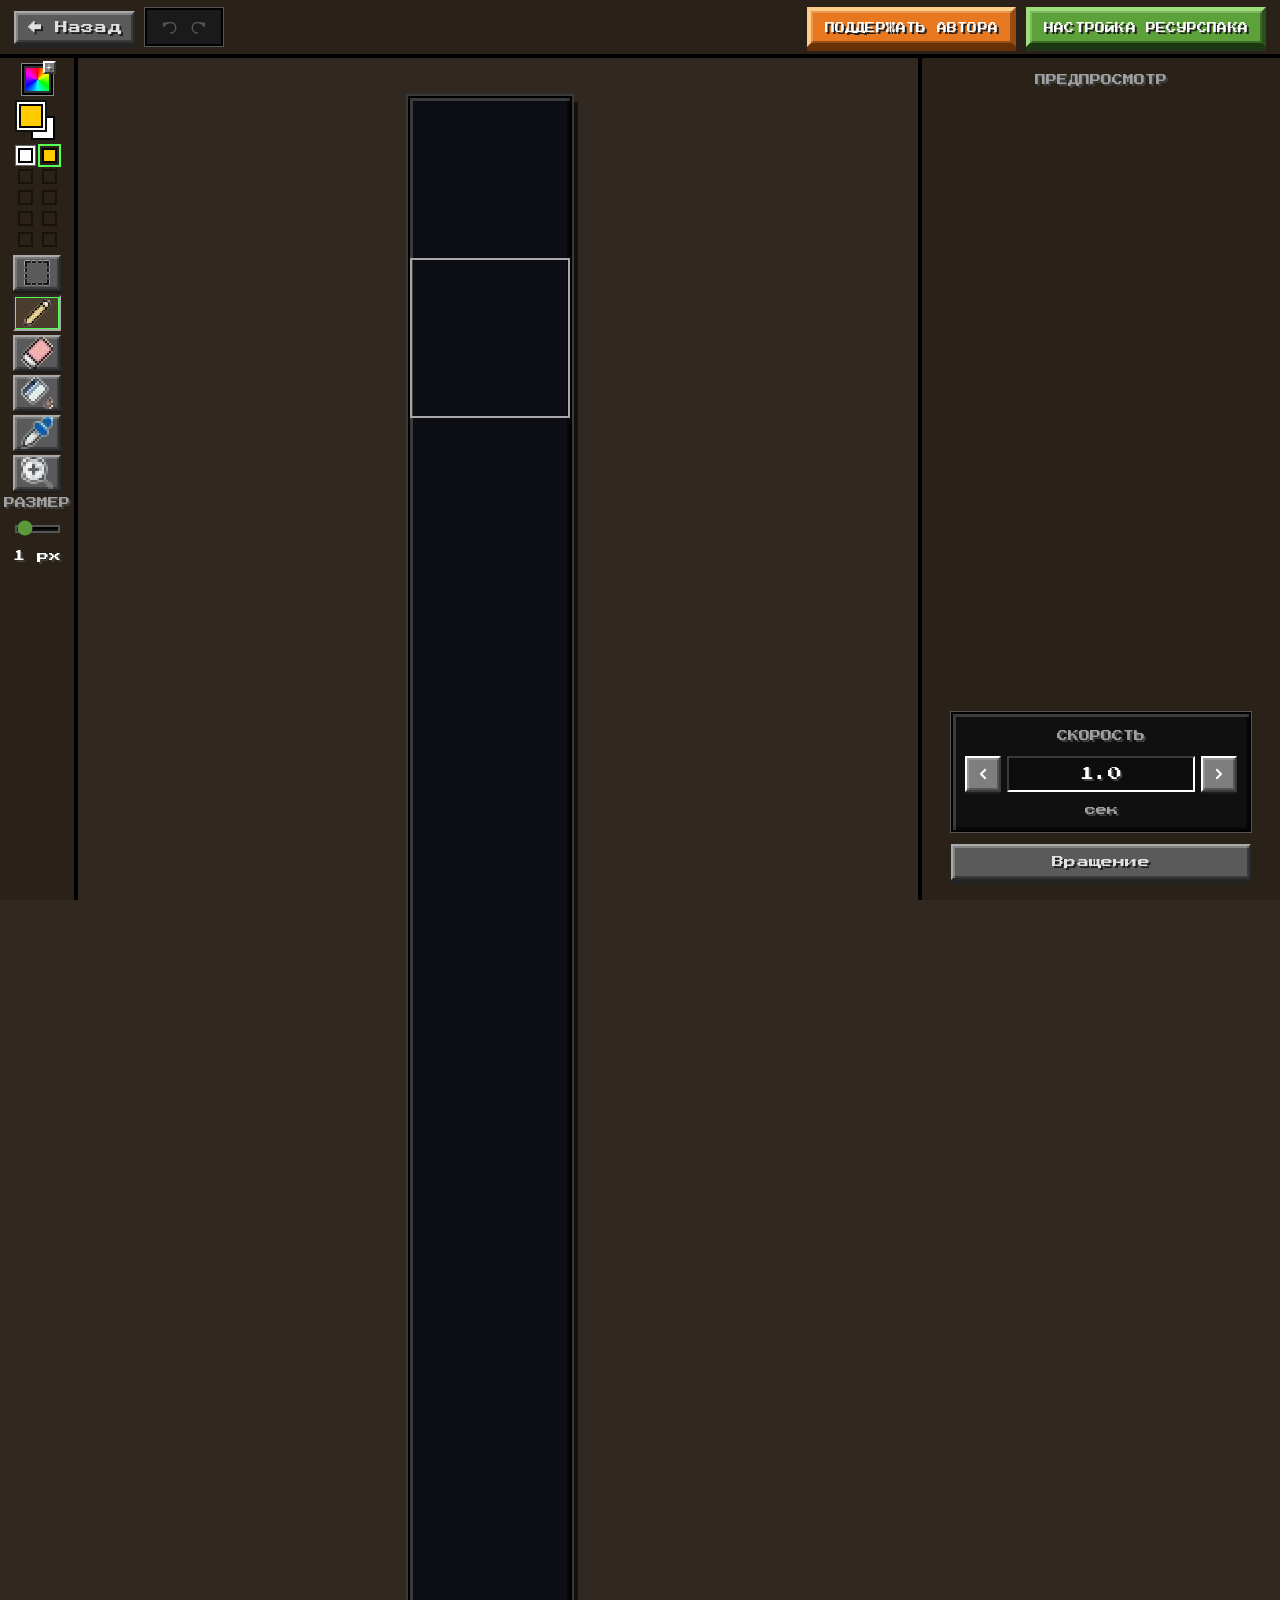
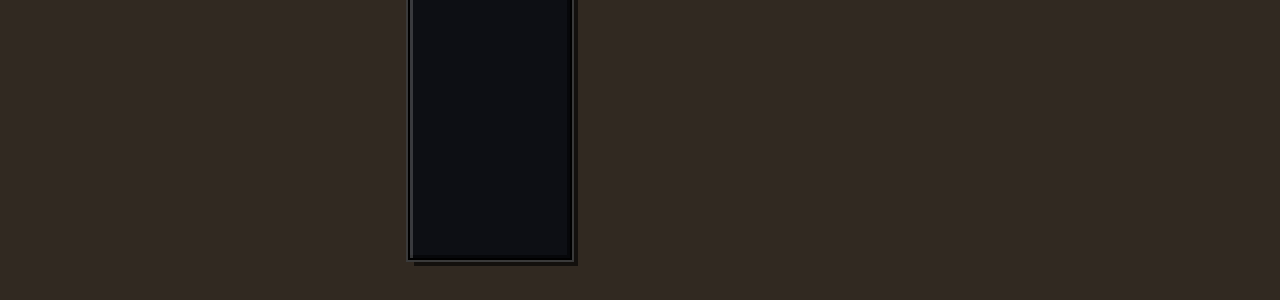
==== commit 168ceb8b: "Add files via upload" ====
--- a/animation_editor.html
+++ b/animation_editor.html
@@ -17,10 +17,10 @@
       ><link rel="stylesheet" href="https://fonts.googleapis.com/css2?family=Press+Start+2P&display=swap"
     /></noscript>
     <script src="js/layout-boot.js"></script>
-    <link rel="stylesheet" href="css/main.css?v=1.0.0" />
-    <link rel="stylesheet" href="css/mobile.css?v=1.0.0" />
-    <link rel="stylesheet" href="css/layout-overrides.css?v=1.0.0" />
-    <link rel="stylesheet" href="css/mobile-layout.css?v=1.0.0" />
+    <link rel="stylesheet" href="css/main.css?v=1.0.1" />
+    <link rel="stylesheet" href="css/mobile.css?v=1.0.1" />
+    <link rel="stylesheet" href="css/layout-overrides.css?v=1.0.1" />
+    <link rel="stylesheet" href="css/mobile-layout.css?v=1.0.1" />
     <script src="js/layout.js"></script>
     <script src="lang/ru.js"></script>
     <script src="lang/en.js"></script>
@@ -28,7 +28,7 @@
   </head>
   <body class="app-shell--stretch editor-page has-site-support" data-i18n-page="editor">
     <header class="editor-header editor-header--dock">
-      <button class="btn btn--ghost" type="button" onclick="location.href='index.html'" data-i18n="editor.back">← Назад</button>
+      <button class="btn btn--ghost" type="button" onclick="location.href='getting_skin.html'" data-i18n="editor.back">← Назад</button>
 
       <div class="hist-row hist-row--header">
         <button class="hist-btn" id="undoBtn" disabled type="button" data-i18n-title="editor.undoTitle" data-i18n-aria="editor.undoAria">
@@ -168,8 +168,8 @@
       </main>
 
     </div>
-    <script src="js/marquee.js"></script>
     <script src="js/preview3d.js"></script>
+    <script src="js/totem-default-texture.js?v=1.0.3"></script>
     <script>
       const W = 16,
         PIXEL = 10;
@@ -272,11 +272,11 @@
       }
 
       function getFrameLeadPx() {
-        return isMobileLayout() ? FRAME_DISPLAY * 1 : 0;
+        return 0;
       }
 
       function getPreviewPixelSize() {
-        return isMobileLayout() ? 9 : 14;
+        return isMobileLayout() ? 12 : 14;
       }
 
       function updateFrameHighlightLayout() {
@@ -940,21 +940,42 @@
       let totemDlChordArmed = false;
       let totemDlChordTimer = null;
 
-      window.addEventListener("load", () => {
+      function loadEditorTexture() {
+        if (TotemDefaultTexture.isDefaultSource()) {
+          return TotemDefaultTexture.applyToEditorCanvas(ctx, canvas, FRAME_COUNT);
+        }
         const data = localStorage.getItem("totemTexture");
-        if (data) {
+        if (!data) return Promise.resolve();
+        return new Promise((resolve, reject) => {
           const img = new Image();
           img.onload = () => {
-            ctx.drawImage(img, 0, 0);
+            canvas.width = W;
+            canvas.height = H;
+            ctx.imageSmoothingEnabled = false;
+            ctx.drawImage(img, 0, 0, W, H);
+            resolve();
+          };
+          img.onerror = () => reject(new Error("totem texture load failed"));
+          img.src = data;
+        });
+      }
+
+      window.addEventListener("load", () => {
+        loadEditorTexture()
+          .then(() => {
             pushHistory();
-            ensureEditorPreview();
-          };
-          img.src = data;
-        } else {
-          pushHistory();
-          ensureEditorPreview();
-        }
-
+            return ensureEditorPreview();
+          })
+          .catch((err) => {
+            console.error(err);
+            pushHistory();
+          })
+          .finally(() => {
+            bindEditorUi();
+          });
+      });
+
+      function bindEditorUi() {
         setMainColor(state.primary);
         setSecondaryColor(state.secondary);
         setTool("pencil");
@@ -1052,7 +1073,7 @@
             }
           }
         });
-      });
+      }
 
       document.addEventListener("totem-i18n-applied", () => {
         applyEditorLayout();
--- a/css/main.css
+++ b/css/main.css
@@ -372,6 +372,32 @@
   box-shadow: 0 1px 0 #6a3008, inset 2px 2px 0 rgba(0, 0, 0, 0.35), inset -2px -2px 0 rgba(255, 255, 255, 0.15);
 }
 
+.btn.btn--mc-yellow,
+.landing-panel .btn.btn--mc-yellow {
+  background: #c9a020;
+  border: 4px solid;
+  border-color: #ffe566 #6b5508 #4a3800 #ffe566;
+  color: #ffffff;
+  box-shadow:
+    0 4px 0 #4a3800,
+    inset 2px 2px 0 rgba(255, 255, 255, 0.35),
+    inset -2px -2px 0 rgba(0, 0, 0, 0.35);
+}
+
+.btn.btn--mc-yellow:hover,
+.landing-panel .btn.btn--mc-yellow:hover {
+  background: #dbb028;
+  color: #ffffd0;
+}
+
+.btn.btn--mc-yellow:active,
+.landing-panel .btn.btn--mc-yellow:active {
+  border-color: #4a3800 #ffe566 #ffe566 #4a3800;
+  background: #a88818;
+  transform: translateY(3px);
+  box-shadow: 0 1px 0 #3a2c00, inset 2px 2px 0 rgba(0, 0, 0, 0.35), inset -2px -2px 0 rgba(255, 255, 255, 0.18);
+}
+
 .upload-drop {
   width: min(280px, 100%);
   min-height: 78px;
@@ -453,6 +479,16 @@
   display: flex;
   align-items: center;
   justify-content: center;
+}
+
+.totem-strip-canvas {
+  position: absolute;
+  width: 16px;
+  height: 16px;
+  left: -9999px;
+  top: 0;
+  opacity: 0;
+  pointer-events: none;
 }
 
 .totem-preview-host {
@@ -1711,6 +1747,156 @@
   padding-bottom: 72px;
 }
 
+.site-top-bar {
+  display: none;
+}
+
+body[data-i18n-page="getting_skin"] .site-top-bar {
+  position: fixed;
+  top: 16px;
+  left: 16px;
+  right: 16px;
+  z-index: 500;
+  display: flex;
+  justify-content: space-between;
+  align-items: center;
+  gap: 12px;
+  pointer-events: none;
+}
+
+body[data-i18n-page="getting_skin"] .site-top-bar--lang-only {
+  justify-content: flex-end;
+}
+
+body[data-i18n-page="getting_skin"] .site-top-bar > * {
+  pointer-events: auto;
+}
+
+.layout-switcher {
+  position: fixed;
+  top: 16px;
+  left: 16px;
+  z-index: 500;
+  display: none;
+  gap: 0;
+  border: 2px solid var(--border-strong);
+  box-shadow: var(--shadow-lg);
+  background: var(--mc-btn);
+  pointer-events: auto;
+}
+
+body[data-i18n-page="index"] .layout-switcher {
+  position: relative;
+  top: auto;
+  left: auto;
+  display: flex;
+}
+
+/* —— Выбор устройства (welcome) —— */
+.device-pick-page {
+  min-height: 100vh;
+  min-height: 100dvh;
+  display: flex;
+  align-items: center;
+  justify-content: center;
+  padding: 24px 16px;
+  box-sizing: border-box;
+  background-color: var(--mc-sign-bg);
+}
+
+.device-pick-page > .lang-switcher,
+.lang-switcher--device-pick {
+  position: fixed;
+  top: 16px;
+  right: 16px;
+  z-index: 500;
+  display: flex;
+  gap: 0;
+  border: 2px solid var(--border-strong);
+  box-shadow: var(--shadow-lg);
+  background: var(--mc-btn);
+  pointer-events: auto;
+}
+
+.device-pick-shell {
+  width: 100%;
+  max-width: 520px;
+  display: flex;
+  align-items: center;
+  justify-content: center;
+}
+
+.device-pick-panel {
+  width: 100%;
+  padding: clamp(32px, 8vw, 48px) clamp(24px, 6vw, 40px);
+  text-align: center;
+}
+
+.device-pick-title {
+  margin: 0 0 clamp(28px, 6vw, 40px);
+  font-size: clamp(10px, 3.2vw, 14px);
+  line-height: 1.75;
+  font-weight: normal;
+  text-shadow: var(--mc-text-shadow);
+}
+
+.device-pick-actions {
+  display: flex;
+  flex-direction: column;
+  gap: 14px;
+}
+
+.device-pick-btn {
+  display: flex;
+  flex-direction: column;
+  align-items: center;
+  justify-content: center;
+  gap: 10px;
+  min-height: 72px;
+  font-size: clamp(9px, 2.8vw, 12px);
+  line-height: 1.5;
+}
+
+.device-pick-btn__icon {
+  font-size: clamp(22px, 7vw, 32px);
+  line-height: 1;
+}
+
+.layout-switcher__btn {
+  font-family: var(--font);
+  font-size: 10px;
+  line-height: 1;
+  padding: 8px 12px 6px;
+  border: none;
+  background: var(--mc-btn);
+  color: var(--text);
+  cursor: pointer;
+  text-shadow: var(--mc-text-shadow);
+}
+
+.layout-switcher__btn:hover {
+  background: var(--mc-btn-hover);
+}
+
+.layout-switcher__btn.is-active {
+  background: var(--mc-btn-primary);
+  color: #fff;
+}
+
+.layout-switcher__btn.is-active:hover {
+  background: var(--mc-btn-primary-hover);
+}
+
+.layout-switcher__btn + .layout-switcher__btn {
+  border-left: 2px solid var(--border-strong);
+}
+
+.layout-switcher__btn {
+  font-size: 14px;
+  line-height: 1;
+  padding: 6px 10px 4px;
+}
+
 .lang-switcher {
   position: fixed;
   top: 16px;
@@ -1723,6 +1909,13 @@
   background: var(--mc-btn);
 }
 
+body[data-i18n-page="getting_skin"] .site-top-bar .lang-switcher {
+  position: relative;
+  top: auto;
+  right: auto;
+  display: flex;
+}
+
 .lang-switcher__btn {
   font-family: var(--font);
   font-size: 10px;
@@ -1752,10 +1945,6 @@
   border-left: 2px solid var(--border-strong);
 }
 
-body[data-i18n-page="index"] .lang-switcher {
-  display: flex;
-}
-
 .site-support-bar {
   position: fixed;
   bottom: 20px;
@@ -1807,6 +1996,9 @@
   z-index: 1;
   pointer-events: none;
   overflow: hidden;
+  contain: layout style paint;
+  isolation: isolate;
+  transform: translate3d(0, 0, 0);
   background: rgba(12, 10, 8, 0.42);
   border: 2px solid rgba(0, 0, 0, 0.65);
   box-shadow: inset 0 0 24px rgba(0, 0, 0, 0.35);
@@ -1864,6 +2056,12 @@
   overflow: hidden;
 }
 
+.totem-marquee-band {
+  contain: layout style paint;
+  isolation: isolate;
+  transform: translate3d(0, 0, 0);
+}
+
 .totem-marquee-track {
   display: flex;
   flex-direction: column;
@@ -1873,6 +2071,7 @@
   backface-visibility: hidden;
   transform: translate3d(0, 0, 0);
   contain: layout style;
+  will-change: transform;
 }
 
 .totem-marquee-track--loading {
--- a/css/mobile.css
+++ b/css/mobile.css
@@ -1,585 +1,704 @@
-/* телефон */
-
-:root {
-  --marquee-band-h: clamp(56px, 14vw, 80px);
-  --marquee-band-item: clamp(44px, 11vw, 64px);
-}
-
-@media (max-width: 768px) {
-  .totem-marquee-panel {
-    display: none !important;
-  }
-
-  .totem-marquee-band {
-    position: fixed;
-    left: 0;
-    right: 0;
-    height: var(--marquee-band-h);
-    z-index: 5;
-    pointer-events: none;
-    overflow: hidden;
-    background: rgba(12, 10, 8, 0.5);
-    border-color: rgba(0, 0, 0, 0.65);
-    -webkit-mask-image: linear-gradient(to right, transparent 0%, #000 10%, #000 90%, transparent 100%);
-    mask-image: linear-gradient(to right, transparent 0%, #000 10%, #000 90%, transparent 100%);
-  }
-
-  .totem-marquee-band--top {
-    top: 0;
-    border-bottom: 2px solid #1a1510;
-  }
-
-  .totem-marquee-band--bottom {
-    bottom: 0;
-    border-top: 2px solid #1a1510;
-  }
-
-  .totem-marquee-track--horizontal {
-    display: flex;
-    flex-direction: row;
-    align-items: center;
-    gap: clamp(8px, 2.5vw, 14px);
-    height: 100%;
-    width: max-content;
-    padding: 0 10px;
-    box-sizing: border-box;
-    backface-visibility: hidden;
-    transform: translate3d(0, 0, 0);
-  }
-
-  .totem-marquee-band .totem-marquee-item {
-    width: var(--marquee-band-item);
-    height: var(--marquee-band-item);
-    flex: 0 0 auto;
-  }
-
-  .totem-marquee-track--horizontal.totem-marquee-track--left:not(.totem-marquee-track--loading) {
-    animation: totem-marquee-x-left 16s linear infinite;
-  }
-
-  .totem-marquee-track--horizontal.totem-marquee-track--right:not(.totem-marquee-track--loading) {
-    animation: totem-marquee-x-right 16s linear infinite;
-  }
-
-  body.landing-with-marquee {
-    padding-top: var(--marquee-band-h);
-    padding-bottom: var(--marquee-band-h);
-  }
-
-  body.landing-with-marquee .app-shell,
-  body.landing-with-marquee .preview-header {
-    z-index: 2;
-  }
-
-  .frame-picker-modal__backdrop {
-    left: 0;
-    right: 0;
-  }
-
-  .lang-switcher {
-    top: calc(var(--marquee-band-h) + 8px);
-    right: 10px;
-    z-index: 300;
-  }
-
-  body.has-site-support:not(.editor-page) {
-    display: flex;
-    flex-direction: column;
-    padding-bottom: var(--marquee-band-h);
-    min-height: 100vh;
-    box-sizing: border-box;
-  }
-
-  body.has-site-support:not(.editor-page) .site-support-bar {
-    position: relative;
-    order: 10;
-    left: auto;
-    bottom: auto;
-    transform: none;
-    width: auto;
-    max-width: none;
-    margin: 0 16px 12px;
-    z-index: 220;
-    flex-shrink: 0;
-    margin-top: auto;
-  }
-
-  body.has-site-support:not(.editor-page) .app-shell {
-    order: 1;
-    flex: 1;
-    min-height: 0;
-  }
-
-  body.has-site-support:not(.editor-page) .site-support-bar .btn--site-support {
-    font-size: 10px;
-    padding: 14px 12px 12px;
-  }
-
-  .landing-hero {
-    min-height: calc(100vh - var(--marquee-band-h) * 2 - 120px);
-    padding: 8px 14px 16px;
-    justify-content: center;
-  }
-
-  .landing-hero > .landing-subtitle {
-    margin-bottom: 10px;
-    font-size: 7px;
-  }
-
-  .landing-panel {
-    max-width: none;
-    width: 100%;
-    padding: 22px 16px;
-  }
-
-  .landing-panel h1 {
-    font-size: clamp(9px, 3.2vw, 12px);
-    line-height: 1.55;
-  }
-
-  .landing-panel .lead {
-    font-size: 8px;
-    line-height: 1.65;
-    margin-bottom: 18px;
-  }
-
-  .preview-header {
-    position: fixed;
-    top: var(--marquee-band-h);
-    left: 0;
-    right: 0;
-    height: 48px;
-    z-index: 40;
-    padding: 0 12px;
-  }
-
-  .preview-header a {
-    font-size: 8px;
-    padding: 8px 10px;
-  }
-
-  body.landing-with-marquee:not(.editor-page) .app-shell[style] {
-    min-height: auto !important;
-    padding-top: calc(48px + var(--marquee-band-h) + 8px);
-    padding-bottom: calc(var(--marquee-band-h) + 76px);
-    padding-left: 12px;
-    padding-right: 12px;
-    justify-content: center;
-    align-items: center;
-  }
-
-  #previewContainer.preview-step--form-only {
-    max-width: none;
-    padding-top: 0;
-    padding-left: 0;
-    padding-right: 0;
-  }
-
-  .controls-card--resource-pack {
-    padding: 20px 14px 18px;
-    gap: 14px;
-  }
-
-  .controls-card--resource-pack label {
-    font-size: 9px;
-  }
-
-  .controls-card--resource-pack .hint {
-    font-size: 7px;
-    line-height: 1.6;
-  }
-
-  .controls-card--resource-pack .grid-2 {
-    grid-template-columns: 1fr 1fr;
-    gap: 10px;
-    width: 100%;
-  }
-
-  .controls-card--resource-pack .pack-icon-row {
-    flex-direction: column;
-    align-items: center;
-  }
-
-  .controls-card--resource-pack .pack-icon-upload-row {
-    flex-direction: column;
-    width: 100%;
-  }
-
-  .controls-card--resource-pack .btn--pack-icon {
-    width: 100%;
-    font-size: 8px;
-  }
-
-  .export-card--done {
-    margin-top: 8px;
-    padding: 22px 16px;
-  }
-
-  .export-done-title {
-    font-size: 11px;
-  }
-
-  .export-done-desc {
-    font-size: 8px;
-  }
-
-  .editor-page {
-    --editor-chrome-h: 50px;
-    --editor-sidebar-w: 50px;
-    --editor-preview-w: 100%;
-  }
-
-  body.editor-page {
-    padding-top: var(--marquee-band-h);
-    padding-bottom: var(--marquee-band-h);
-    box-sizing: border-box;
-  }
-
-  body.editor-page .editor-header--dock {
-    position: relative;
-    top: auto;
-  }
-
-  body.editor-page .editor-body {
-    position: relative;
-    margin-top: 0;
-    flex-direction: row;
-    overflow: hidden;
-  }
-
-  .editor-page .editor-header .btn-header-support {
-    display: none;
-  }
-
-  .editor-page .editor-header .btn--ghost {
-    font-size: 6px;
-    padding: 5px 4px;
-    line-height: 1.35;
-    max-width: 48px;
-  }
-
-  .editor-page .sidebar--dock {
-    position: absolute;
-    top: 0;
-    left: 0;
-    bottom: 0;
-    height: auto;
-    padding-top: 0;
-  }
-
-  .editor-page .canvas-container {
-    padding-top: calc(var(--editor-frame-display, 160) * 1px * 1);
-    box-sizing: content-box;
-  }
-
-  .editor-workspace {
-    flex-direction: column;
-    align-items: center;
-  }
-
-  .editor-preview-panel--frame-tail {
-    position: relative;
-    width: 160px;
-    max-width: 100%;
-    margin: 12px auto 0;
-    margin-left: auto;
-    margin-right: auto;
-    padding: 10px 8px 12px;
-    border-left: none;
-    border-top: none;
-    border: 2px solid #000;
-    outline: 2px solid #555;
-    box-shadow: var(--mc-panel-inset), var(--shadow-lg);
-  }
-
-  .editor-preview-panel--frame-tail .preview-rotate-mode {
-    display: none;
-  }
-
-  .editor-page .viewport {
-    align-items: center;
-    justify-content: flex-start;
-    overflow-y: auto;
-  }
-
-  .totem-marquee-band {
-    z-index: 400;
-  }
-
-  .frame-picker-modal {
-    padding: var(--marquee-band-h) 10px var(--marquee-band-h);
-    z-index: 350;
-  }
-
-  .frame-picker-modal__backdrop {
-    top: var(--marquee-band-h);
-    bottom: var(--marquee-band-h);
-    left: 0;
-    right: 0;
-  }
-
-  .btn-header-resource-pack__full {
-    display: none;
-  }
-
-  .btn-header-resource-pack__short {
-    display: inline;
-  }
-
-  .editor-page .editor-header .btn-header-resource-pack {
-    font-size: 8px;
-    padding: 8px 10px 6px;
-    max-width: none;
-    white-space: nowrap;
-    line-height: 1.35;
-    text-align: center;
-  }
-
-  .editor-page .hist-row--header .hist-btn {
-    width: 34px;
-    height: 34px;
-  }
-
-  .sidebar--dock {
-    width: var(--editor-sidebar-w);
-    padding: 8px 0 10px;
-    gap: 4px;
-    display: flex;
-    flex-direction: column;
-    align-items: center;
-    justify-content: flex-start;
-    box-sizing: border-box;
-    overflow-x: hidden;
-  }
-
-  .editor-page .sidebar--dock .color-wheel {
-    width: 28px;
-    height: 28px;
-    margin: 0;
-  }
-
-  .editor-page .sidebar--dock .active-colors {
-    width: 32px;
-    height: 32px;
-    margin: 2px 0;
-  }
-
-  .editor-page .sidebar--dock .palette {
-    justify-content: center;
-    grid-template-columns: repeat(2, 14px);
-    gap: 5px 7px;
-  }
-
-  .editor-page .sidebar--dock .tool-btn {
-    width: 36px;
-    height: 30px;
-    min-height: 30px;
-    margin: 0;
-    display: flex;
-    align-items: center;
-    justify-content: center;
-  }
-
-  .editor-page .sidebar--dock .tool-btn img {
-    width: 30px;
-    height: 22px;
-    object-fit: contain;
-  }
-
-  .editor-page .sidebar--dock .size-control {
-    width: 44px;
-    padding: 0;
-    margin-top: 4px;
-    align-items: center;
-  }
-
-  .editor-page .sidebar--dock .size-control input[type="range"] {
-    width: 40px;
-  }
-
-  .sidebar-support-mobile {
-    display: flex;
-    margin-top: auto;
-  }
-
-  .tool-btn {
-    width: 40px;
-    height: 32px;
-    min-height: 32px;
-  }
-
-  .tool-btn img {
-    width: 36px;
-    height: 26px;
-  }
-
-  .size-control {
-    width: 100%;
-    padding: 0 4px;
-  }
-
-  .size-control label {
-    font-size: 5px;
-  }
-
-  .size-control strong {
-    font-size: 5px;
-  }
-
-  .frame-picker-modal {
-    padding: calc(var(--marquee-band-h) + 12px) 12px calc(var(--marquee-band-h) + 12px);
-  }
-
-  .frame-picker-value {
-    font-size: 12px;
-  }
-
-  .scene--frame-picker {
-    width: min(200px, 72vw);
-    height: min(200px, 52vw);
-  }
-
-  .viewport--with-sidebar {
-    margin-left: var(--editor-sidebar-w);
-    margin-right: 0;
-    width: calc(100% - var(--editor-sidebar-w));
-    min-height: 42vh;
-    overflow: auto;
-  }
-
-  .viewport--with-preview {
-    margin-right: 0;
-  }
-
-  .editor-preview-panel--dock {
-    position: relative;
-    top: auto;
-    right: auto;
-    width: calc(100% - var(--editor-sidebar-w));
-    margin-left: var(--editor-sidebar-w);
-    height: auto;
-    min-height: 0;
-    border-left: none;
-    border-top: 2px solid #000;
-    box-shadow: none;
-    padding: 12px 10px 16px;
-  }
-
-  .editor-page .sidebar--dock #zoomBtn,
-  .editor-page .sidebar--dock .tool-btn[data-tool="zoom"] {
-    display: none !important;
-  }
-
-  .scene--editor-preview {
-    width: 160px;
-    height: 192px;
-    min-height: 192px;
-    max-height: 192px;
-    overflow: hidden;
-    display: flex;
-    align-items: center;
-    justify-content: center;
-  }
-
-  .scene--editor-preview #totemStack {
-    width: 128px;
-    height: 128px;
-    max-width: 128px;
-    max-height: 128px;
-    display: flex;
-    align-items: center;
-    justify-content: center;
-  }
-
-  .scene--editor-preview .totem-preview-host {
-    transform: scale(0.82);
-    transform-origin: center center;
-  }
-
-  .labels-column {
-    display: none !important;
-  }
-
-  .editor-wrapper {
-    justify-content: center;
-  }
-
-  .editor-page .viewport {
-    justify-content: center;
-    align-items: center;
-  }
-
-  .editor-body {
-    flex-direction: column;
-    overflow: visible;
-  }
-
-  .editor-workspace {
-    padding: 8px 4px 12px;
-  }
-
-  .frame-label {
-    font-size: 7px;
-  }
-
-  .editor-page .btn-support-vertical {
-    display: flex;
-  }
-}
-
-@keyframes totem-marquee-x-left {
-  from {
-    transform: translate3d(0, 0, 0);
-  }
-  to {
-    transform: translate3d(calc(0px - var(--marquee-shift, 0px)), 0, 0);
-  }
-}
-
-@keyframes totem-marquee-x-right {
-  from {
-    transform: translate3d(calc(0px - var(--marquee-shift, 0px)), 0, 0);
-  }
-  to {
-    transform: translate3d(0, 0, 0);
-  }
-}
-
-@media (min-width: 769px) {
-  html:not(.layout-mobile-active) .sidebar-support-mobile {
-    display: none !important;
-  }
-
-  html:not(.layout-mobile-active) .totem-marquee-band {
-    display: none !important;
-  }
-}
-
-.btn-support-vertical {
-  display: none;
-  flex-direction: column;
-  align-items: center;
-  justify-content: center;
-  gap: 2px;
-  width: 40px;
-  min-height: 120px;
-  padding: 8px 4px;
-  margin-top: 8px;
-  font-size: 8px;
-  line-height: 1;
-  text-transform: none;
-  text-decoration: none;
-  text-align: center;
-  box-sizing: border-box;
-}
-
-.btn-support-vertical__char {
-  display: block;
-}
-
-@media (prefers-reduced-motion: reduce) {
-  .totem-marquee-track--horizontal.totem-marquee-track--left,
-  .totem-marquee-track--horizontal.totem-marquee-track--right {
-    animation: none;
-  }
-}
+/* телефон */
+
+:root {
+  --marquee-band-h: clamp(84px, 21vw, 120px);
+  --marquee-band-item: clamp(66px, 16.5vw, 96px);
+}
+
+@media (max-width: 768px) {
+  .totem-marquee-panel {
+    display: none !important;
+  }
+
+  .totem-marquee-band {
+    position: fixed;
+    left: 0;
+    right: 0;
+    height: var(--marquee-band-h);
+    z-index: 5;
+    pointer-events: none;
+    overflow: hidden;
+    contain: layout style paint;
+    isolation: isolate;
+    transform: translate3d(0, 0, 0);
+    background: rgba(12, 10, 8, 0.5);
+    border-color: rgba(0, 0, 0, 0.65);
+    -webkit-mask-image: linear-gradient(to right, transparent 0%, #000 10%, #000 90%, transparent 100%);
+    mask-image: linear-gradient(to right, transparent 0%, #000 10%, #000 90%, transparent 100%);
+  }
+
+  .totem-marquee-band--top {
+    top: 0;
+    border-bottom: 2px solid #1a1510;
+  }
+
+  .totem-marquee-band--bottom {
+    bottom: 0;
+    border-top: 2px solid #1a1510;
+  }
+
+  .totem-marquee-track--horizontal {
+    display: flex;
+    flex-direction: row;
+    align-items: center;
+    gap: clamp(12px, 3.75vw, 21px);
+    height: 100%;
+    width: max-content;
+    padding: 0 10px;
+    box-sizing: border-box;
+    backface-visibility: hidden;
+    transform: translate3d(0, 0, 0);
+  }
+
+  .totem-marquee-band .totem-marquee-item {
+    width: var(--marquee-band-item);
+    height: var(--marquee-band-item);
+    flex: 0 0 auto;
+  }
+
+  .totem-marquee-track--horizontal.totem-marquee-track--left:not(.totem-marquee-track--loading) {
+    animation: totem-marquee-x-left 16s linear infinite;
+  }
+
+  .totem-marquee-track--horizontal.totem-marquee-track--right:not(.totem-marquee-track--loading) {
+    animation: totem-marquee-x-right 16s linear infinite;
+  }
+
+  body.landing-with-marquee {
+    padding-top: var(--marquee-band-h);
+    padding-bottom: var(--marquee-band-h);
+  }
+
+  body.landing-with-marquee .app-shell,
+  body.landing-with-marquee .preview-header {
+    z-index: 2;
+  }
+
+  .frame-picker-modal__backdrop {
+    left: 0;
+    right: 0;
+  }
+
+  body[data-i18n-page="getting_skin"] .site-top-bar {
+    top: calc(var(--marquee-band-h) + 10px);
+    left: 10px;
+    right: 10px;
+  }
+
+  body[data-i18n-page="getting_skin"] .site-top-bar--lang-only {
+    justify-content: flex-end;
+  }
+
+  body[data-i18n-page="getting_skin"] .site-top-bar .lang-switcher {
+    position: relative;
+    top: auto;
+    right: auto;
+    z-index: auto;
+  }
+
+  .device-pick-page > .lang-switcher {
+    top: 16px;
+    right: 10px;
+    z-index: 500;
+  }
+
+  .layout-switcher {
+    top: calc(var(--marquee-band-h) + 10px);
+    left: 10px;
+    z-index: 300;
+  }
+
+  body.has-site-support:not(.editor-page) {
+    display: flex;
+    flex-direction: column;
+    padding-bottom: var(--marquee-band-h);
+    min-height: 100vh;
+    box-sizing: border-box;
+  }
+
+  body.has-site-support:not(.editor-page) .site-support-bar {
+    position: relative;
+    order: 10;
+    left: auto;
+    bottom: auto;
+    transform: none;
+    width: auto;
+    max-width: none;
+    margin: 0 16px 12px;
+    z-index: 220;
+    flex-shrink: 0;
+    margin-top: auto;
+  }
+
+  body.has-site-support:not(.editor-page) .app-shell {
+    order: 1;
+    flex: 1;
+    min-height: 0;
+  }
+
+  body.has-site-support:not(.editor-page) .site-support-bar .btn--site-support {
+    font-size: 10px;
+    padding: 14px 12px 12px;
+  }
+
+  .landing-hero {
+    min-height: calc(100vh - var(--marquee-band-h) * 2 - 120px);
+    padding: 8px 14px 16px;
+    justify-content: center;
+  }
+
+  .landing-hero > .landing-subtitle {
+    margin-bottom: 10px;
+    font-size: 7px;
+  }
+
+  .landing-panel {
+    max-width: none;
+    width: 100%;
+    padding: 22px 16px;
+  }
+
+  .landing-panel h1 {
+    font-size: clamp(9px, 3.2vw, 12px);
+    line-height: 1.55;
+  }
+
+  .landing-panel .lead {
+    font-size: 8px;
+    line-height: 1.65;
+    margin-bottom: 18px;
+  }
+
+  .preview-header {
+    position: fixed;
+    top: var(--marquee-band-h);
+    left: 0;
+    right: 0;
+    height: 48px;
+    z-index: 40;
+    padding: 0 12px;
+  }
+
+  .preview-header a {
+    font-size: 8px;
+    padding: 8px 10px;
+  }
+
+  body.landing-with-marquee:not(.editor-page) .app-shell[style] {
+    min-height: auto !important;
+    padding-top: calc(var(--marquee-band-h) + 52px);
+    padding-bottom: calc(var(--marquee-band-h) + 76px);
+    padding-left: 12px;
+    padding-right: 12px;
+    justify-content: center;
+    align-items: center;
+  }
+
+  #previewContainer.preview-step--form-only {
+    max-width: none;
+    padding-top: 0;
+    padding-left: 0;
+    padding-right: 0;
+  }
+
+  .controls-card--resource-pack {
+    padding: 20px 14px 18px;
+    gap: 14px;
+  }
+
+  .controls-card--resource-pack label {
+    font-size: 9px;
+  }
+
+  .controls-card--resource-pack .hint {
+    font-size: 7px;
+    line-height: 1.6;
+  }
+
+  .controls-card--resource-pack .grid-2 {
+    grid-template-columns: 1fr 1fr;
+    gap: 10px;
+    width: 100%;
+  }
+
+  .controls-card--resource-pack .pack-icon-row {
+    flex-direction: column;
+    align-items: center;
+  }
+
+  .controls-card--resource-pack .pack-icon-upload-row {
+    flex-direction: column;
+    width: 100%;
+  }
+
+  .controls-card--resource-pack .btn--pack-icon {
+    width: 100%;
+    font-size: 8px;
+  }
+
+  .export-card--done {
+    margin-top: 8px;
+    padding: 22px 16px;
+  }
+
+  .export-done-title {
+    font-size: 11px;
+  }
+
+  .export-done-desc {
+    font-size: 8px;
+  }
+
+  body[data-i18n-page="done"].landing-with-marquee {
+    padding-top: var(--marquee-band-h);
+    padding-bottom: var(--marquee-band-h);
+    box-sizing: border-box;
+    min-height: 100vh;
+    display: flex;
+    flex-direction: column;
+  }
+
+  body[data-i18n-page="done"] .app-shell {
+    flex: 1;
+    display: flex;
+    align-items: center;
+    justify-content: center;
+    padding: calc(var(--marquee-band-h) + 16px) 12px calc(var(--marquee-band-h) + 16px);
+    position: relative;
+    z-index: 10;
+  }
+
+  body.export-ready--mobile .export-download-btn {
+    display: block;
+    width: 100%;
+    max-width: none;
+    margin-top: 12px;
+    padding: 14px 16px 12px;
+    font-size: 10px;
+    box-sizing: border-box;
+  }
+
+  body.export-ready--mobile .export-done-desc {
+    margin-bottom: 12px;
+  }
+
+  .editor-page {
+    --editor-chrome-h: 50px;
+    --editor-sidebar-w: 50px;
+    --editor-preview-w: 100%;
+  }
+
+  body.editor-page.has-site-support {
+    padding-bottom: 0;
+    display: flex;
+    flex-direction: column;
+    height: 100dvh;
+    height: 100vh;
+    overflow: hidden;
+    box-sizing: border-box;
+  }
+
+  body.editor-page .editor-header--dock {
+    position: sticky;
+    top: 0;
+    flex-shrink: 0;
+    z-index: 50;
+    margin-top: 0;
+  }
+
+  body.editor-page .editor-body {
+    position: relative;
+    flex: 1;
+    min-height: 0;
+    margin-top: 0;
+    flex-direction: row;
+    overflow: hidden;
+  }
+
+  .editor-page .editor-header .btn-header-support {
+    display: none;
+  }
+
+  .editor-page .editor-header .btn--ghost {
+    font-size: 6px;
+    padding: 5px 4px;
+    line-height: 1.35;
+    max-width: 48px;
+  }
+
+  body.editor-page .totem-marquee-band,
+  body.editor-page .totem-marquee-panel {
+    display: none !important;
+  }
+
+  .editor-page .sidebar--dock {
+    position: absolute;
+    top: 0;
+    left: 0;
+    bottom: 0;
+    height: auto;
+    padding-top: 0;
+    z-index: 25;
+    overflow-y: auto;
+    overflow-x: hidden;
+  }
+
+  .editor-page .canvas-container {
+    padding-top: 0;
+    box-sizing: content-box;
+    contain: layout paint;
+    transform: translateZ(0);
+  }
+
+  .editor-workspace {
+    flex-direction: column;
+    align-items: center;
+  }
+
+  .editor-preview-panel--frame-tail {
+    position: relative;
+    width: calc(100% - 8px);
+    max-width: none;
+    margin: 12px auto 0;
+    margin-left: auto;
+    margin-right: auto;
+    padding: 12px 14px 14px;
+    border-left: none;
+    border-top: none;
+    border: 2px solid #000;
+    outline: 2px solid #555;
+    box-shadow: var(--mc-panel-inset), var(--shadow-lg);
+  }
+
+  .editor-preview-panel--frame-tail .preview-rotate-mode {
+    display: none;
+  }
+
+  .editor-page .viewport {
+    flex: 1;
+    min-height: 0;
+    display: flex;
+    flex-direction: column;
+    align-items: stretch;
+    justify-content: flex-start;
+    overflow: hidden;
+    padding: 0;
+  }
+
+  .editor-page .editor-workspace {
+    flex: 1;
+    min-height: 0;
+    display: flex;
+    flex-direction: column;
+    overflow: hidden;
+    width: 100%;
+  }
+
+  .editor-page .editor-wrapper {
+    flex: 1;
+    min-height: 0;
+    overflow-y: auto;
+    overscroll-behavior: contain;
+    justify-content: center;
+  }
+
+  .editor-page #editorCanvas {
+    transform: translateZ(0);
+  }
+
+  .editor-page .frame-highlight {
+    transform: translateZ(0);
+    will-change: top;
+  }
+
+  .editor-page .editor-preview-panel--frame-tail {
+    flex-shrink: 0;
+  }
+
+  .totem-marquee-band {
+    z-index: 400;
+  }
+
+  .frame-picker-modal {
+    padding: var(--marquee-band-h) 10px var(--marquee-band-h);
+    z-index: 350;
+  }
+
+  .frame-picker-modal__backdrop {
+    top: var(--marquee-band-h);
+    bottom: var(--marquee-band-h);
+    left: 0;
+    right: 0;
+  }
+
+  body.editor-page .frame-picker-modal {
+    padding: 12px 10px;
+  }
+
+  body.editor-page .frame-picker-modal__backdrop {
+    top: 0;
+    bottom: 0;
+  }
+
+  .btn-header-resource-pack__full {
+    display: none;
+  }
+
+  .btn-header-resource-pack__short {
+    display: inline;
+  }
+
+  .editor-page .editor-header .btn-header-resource-pack {
+    font-size: 8px;
+    padding: 8px 10px 6px;
+    max-width: none;
+    white-space: nowrap;
+    line-height: 1.35;
+    text-align: center;
+  }
+
+  .editor-page .hist-row--header .hist-btn {
+    width: 34px;
+    height: 34px;
+  }
+
+  .sidebar--dock {
+    width: var(--editor-sidebar-w);
+    padding: 8px 0 10px;
+    gap: 4px;
+    display: flex;
+    flex-direction: column;
+    align-items: center;
+    justify-content: flex-start;
+    box-sizing: border-box;
+    overflow-x: hidden;
+  }
+
+  .editor-page .sidebar--dock .color-wheel {
+    width: 28px;
+    height: 28px;
+    margin: 0;
+  }
+
+  .editor-page .sidebar--dock .active-colors {
+    width: 32px;
+    height: 32px;
+    margin: 2px 0;
+  }
+
+  .editor-page .sidebar--dock .palette {
+    justify-content: center;
+    grid-template-columns: repeat(2, 14px);
+    gap: 5px 7px;
+  }
+
+  .editor-page .sidebar--dock .tool-btn {
+    width: 36px;
+    height: 30px;
+    min-height: 30px;
+    margin: 0;
+    display: flex;
+    align-items: center;
+    justify-content: center;
+  }
+
+  .editor-page .sidebar--dock .tool-btn img {
+    width: 30px;
+    height: 22px;
+    object-fit: contain;
+  }
+
+  .editor-page .sidebar--dock .size-control {
+    width: 44px;
+    padding: 0;
+    margin-top: 4px;
+    align-items: center;
+  }
+
+  .editor-page .sidebar--dock .size-control input[type="range"] {
+    width: 40px;
+  }
+
+  .sidebar-support-mobile {
+    display: flex;
+    margin-top: auto;
+  }
+
+  .tool-btn {
+    width: 40px;
+    height: 32px;
+    min-height: 32px;
+  }
+
+  .tool-btn img {
+    width: 36px;
+    height: 26px;
+  }
+
+  .size-control {
+    width: 100%;
+    padding: 0 4px;
+  }
+
+  .size-control label {
+    font-size: 5px;
+  }
+
+  .size-control strong {
+    font-size: 5px;
+  }
+
+  .frame-picker-modal {
+    padding: calc(var(--marquee-band-h) + 12px) 12px calc(var(--marquee-band-h) + 12px);
+  }
+
+  .frame-picker-value {
+    font-size: 12px;
+  }
+
+  .scene--frame-picker {
+    width: min(200px, 72vw);
+    height: min(200px, 52vw);
+  }
+
+  .editor-page .viewport.viewport--with-sidebar {
+    margin-left: var(--editor-sidebar-w);
+    margin-right: 0;
+    width: calc(100% - var(--editor-sidebar-w));
+    min-height: 0;
+    overflow: hidden;
+  }
+
+  .viewport--with-preview {
+    margin-right: 0;
+  }
+
+  .editor-preview-panel--dock {
+    position: relative;
+    top: auto;
+    right: auto;
+    width: calc(100% - var(--editor-sidebar-w));
+    margin-left: var(--editor-sidebar-w);
+    height: auto;
+    min-height: 0;
+    border-left: none;
+    border-top: 2px solid #000;
+    box-shadow: none;
+    padding: 12px 10px 16px;
+  }
+
+  .editor-page .sidebar--dock #zoomBtn,
+  .editor-page .sidebar--dock .tool-btn[data-tool="zoom"] {
+    display: none !important;
+  }
+
+  .scene--editor-preview {
+    width: 100%;
+    max-width: 100%;
+    height: min(300px, 46vh);
+    min-height: 280px;
+    max-height: 320px;
+    overflow: hidden;
+    display: flex;
+    align-items: center;
+    justify-content: center;
+  }
+
+  .scene--editor-preview #totemStack {
+    width: 100%;
+    height: 100%;
+    max-width: 260px;
+    max-height: 300px;
+    display: flex;
+    align-items: center;
+    justify-content: center;
+  }
+
+  .scene--editor-preview .totem-preview-host {
+    transform: none;
+    transform-origin: center center;
+  }
+
+  .labels-column {
+    display: none !important;
+  }
+
+  .editor-wrapper {
+    justify-content: center;
+  }
+
+  .editor-page .viewport {
+    justify-content: center;
+    align-items: center;
+  }
+
+  body.editor-page .editor-body {
+    flex-direction: row;
+    overflow: hidden;
+  }
+
+  .frame-label {
+    font-size: 7px;
+  }
+
+  .editor-page .btn-support-vertical {
+    display: flex;
+  }
+}
+
+@keyframes totem-marquee-x-left {
+  from {
+    transform: translate3d(0, 0, 0);
+  }
+  to {
+    transform: translate3d(calc(0px - var(--marquee-shift, 0px)), 0, 0);
+  }
+}
+
+@keyframes totem-marquee-x-right {
+  from {
+    transform: translate3d(calc(0px - var(--marquee-shift, 0px)), 0, 0);
+  }
+  to {
+    transform: translate3d(0, 0, 0);
+  }
+}
+
+@media (min-width: 769px) {
+  html:not(.layout-mobile-active) .sidebar-support-mobile {
+    display: none !important;
+  }
+
+  html:not(.layout-mobile-active) .totem-marquee-band {
+    display: none !important;
+  }
+}
+
+.btn-support-vertical {
+  display: none;
+  flex-direction: column;
+  align-items: center;
+  justify-content: center;
+  gap: 2px;
+  width: 40px;
+  min-height: 120px;
+  padding: 8px 4px;
+  margin-top: 8px;
+  font-size: 8px;
+  line-height: 1;
+  text-transform: none;
+  text-decoration: none;
+  text-align: center;
+  box-sizing: border-box;
+}
+
+.btn-support-vertical__char {
+  display: block;
+}
+
+@media (prefers-reduced-motion: reduce) {
+  .totem-marquee-track--horizontal.totem-marquee-track--left,
+  .totem-marquee-track--horizontal.totem-marquee-track--right {
+    animation: none;
+  }
+}
--- a/css/layout-overrides.css
+++ b/css/layout-overrides.css
@@ -5,9 +5,6 @@
 }
 
 html.layout-desktop-active .totem-marquee-band,
-html.layout-desktop-active .totem-marquee-panel,
-html.layout-desktop-active body.editor-page .totem-marquee-band,
-html.layout-desktop-active body.editor-page .totem-marquee-panel,
 html.layout-desktop-active .sidebar-support-mobile,
 html.layout-desktop-active .editor-page .btn-support-vertical {
   display: none !important;
@@ -23,6 +20,11 @@
   padding-bottom: 0 !important;
 }
 
+html.layout-mobile-active body.editor-page .totem-marquee-band,
+html.layout-mobile-active body.editor-page .totem-marquee-panel {
+  display: none !important;
+}
+
 html.layout-mobile-active .totem-marquee-band {
   display: block;
   position: fixed;
@@ -32,6 +34,9 @@
   z-index: 5;
   pointer-events: none;
   overflow: hidden;
+  contain: layout style paint;
+  isolation: isolate;
+  transform: translate3d(0, 0, 0);
   background: rgba(12, 10, 8, 0.5);
   -webkit-mask-image: linear-gradient(to right, transparent 0%, #000 10%, #000 90%, transparent 100%);
   mask-image: linear-gradient(to right, transparent 0%, #000 10%, #000 90%, transparent 100%);
@@ -51,7 +56,7 @@
   display: flex;
   flex-direction: row;
   align-items: center;
-  gap: clamp(8px, 2.5vw, 14px);
+  gap: clamp(12px, 3.75vw, 21px);
   height: 100%;
   width: max-content;
   padding: 0 10px;
@@ -64,6 +69,12 @@
   width: var(--marquee-band-item);
   height: var(--marquee-band-item);
   flex: 0 0 auto;
+}
+
+html.layout-mobile-active body[data-i18n-page="getting_skin"] .site-top-bar {
+  top: calc(var(--marquee-band-h) + 10px);
+  left: 10px;
+  right: 10px;
 }
 
 html.layout-mobile-active .totem-marquee-track--horizontal.totem-marquee-track--left:not(.totem-marquee-track--loading) {
@@ -113,8 +124,8 @@
   border-top: 2px solid #000;
 }
 
-html.layout-mobile-active body.editor-page .editor-body {
-  flex-direction: row;
+html.layout-mobile-active .editor-body {
+  flex-direction: column;
 }
 
 html.layout-mobile-active .labels-column {
@@ -126,16 +137,11 @@
 }
 
 html.layout-mobile-active .editor-page .viewport {
-  justify-content: center;
-  align-items: center;
+  justify-content: flex-start;
+  align-items: stretch;
+  overflow: hidden;
 }
 
-html.layout-mobile-active .scene--editor-preview {
-  width: min(100%, 300px);
-  height: min(220px, 36vh);
-  min-height: 200px;
-  max-height: 280px;
-}
 
 html.layout-mobile-active .size-control label,
 html.layout-mobile-active .size-control strong {
--- a/css/mobile-layout.css
+++ b/css/mobile-layout.css
@@ -11,6 +11,27 @@
   z-index: 20;
 }
 
+html.layout-mobile-active body[data-i18n-page="getting_skin"] .site-top-bar {
+  top: calc(var(--marquee-band-h) + 10px);
+  left: 10px;
+  right: 10px;
+}
+
+html.layout-mobile-active body[data-i18n-page="getting_skin"] .site-top-bar--lang-only {
+  justify-content: flex-end;
+}
+
+html.layout-mobile-active body[data-i18n-page="getting_skin"] .site-top-bar .lang-switcher {
+  position: relative;
+  top: auto;
+  right: auto;
+}
+
+html.layout-mobile-active .device-pick-page > .lang-switcher {
+  top: 16px;
+  right: 10px;
+}
+
 html.layout-mobile-active body.landing-with-marquee:not(.editor-page) .app-shell,
 html.layout-mobile-active body.landing-with-marquee:not(.editor-page) .app-shell[style] {
   display: flex;
@@ -22,7 +43,7 @@
   overflow-y: auto;
   -webkit-overflow-scrolling: touch;
   box-sizing: border-box;
-  padding-top: calc(var(--marquee-band-h) + 56px);
+  padding-top: calc(var(--marquee-band-h) + 52px);
   padding-bottom: calc(var(--marquee-band-h) + 72px);
   padding-left: 12px;
   padding-right: 12px;
@@ -55,12 +76,41 @@
   margin: auto 0;
 }
 
+html.layout-mobile-active body[data-i18n-page="done"].landing-with-marquee {
+  padding-top: var(--marquee-band-h);
+  padding-bottom: var(--marquee-band-h);
+  box-sizing: border-box;
+  min-height: 100vh;
+  display: flex;
+  flex-direction: column;
+}
+
+html.layout-mobile-active body[data-i18n-page="done"] .app-shell {
+  flex: 1;
+  display: flex;
+  align-items: center;
+  justify-content: center;
+  padding: calc(var(--marquee-band-h) + 16px) 12px calc(var(--marquee-band-h) + 16px);
+  position: relative;
+  z-index: 10;
+}
+
+html.layout-mobile-active body.export-ready--mobile .export-download-btn {
+  display: block;
+  width: 100%;
+  max-width: none;
+  margin-top: 12px;
+  padding: 14px 16px 12px;
+  font-size: 10px;
+  box-sizing: border-box;
+}
+
 /* ленты поверх модалки (полосы остаются видимыми) */
 html.layout-mobile-active .totem-marquee-band {
   z-index: 400;
 }
 
-html.layout-mobile-active body[data-i18n-page="index"] .totem-marquee-band {
+html.layout-mobile-active body[data-i18n-page="getting_skin"] .totem-marquee-band {
   display: block;
 }
 
@@ -135,29 +185,39 @@
   display: block;
 }
 
-/* редактор — ленты (только мобильный режим) */
-html.layout-mobile-active body.editor-page {
-  padding-top: var(--marquee-band-h);
-  padding-bottom: var(--marquee-band-h);
-  box-sizing: border-box;
-  min-height: 100vh;
-}
-
-html.layout-mobile-active body.editor-page .totem-marquee-band {
-  display: block;
+html.layout-mobile-active body.editor-page .frame-picker-modal {
+  padding: 12px 10px;
+}
+
+html.layout-mobile-active body.editor-page .frame-picker-modal__backdrop {
+  top: 0;
+  bottom: 0;
+}
+
+html.layout-mobile-active body.editor-page.has-site-support {
+  padding-bottom: 0;
+  display: flex;
+  flex-direction: column;
+  height: 100dvh;
+  height: 100vh;
+  overflow: hidden;
+  box-sizing: border-box;
 }
 
 html.layout-mobile-active body.editor-page .editor-header--dock {
-  position: relative;
-  top: auto;
+  position: sticky;
+  top: 0;
   left: auto;
   right: auto;
   flex-shrink: 0;
-  z-index: 40;
+  z-index: 50;
+  margin-top: 0;
 }
 
 html.layout-mobile-active body.editor-page .editor-body {
   position: relative;
+  flex: 1;
+  min-height: 0;
   margin-top: 0;
   flex-direction: row;
   align-items: stretch;
@@ -169,6 +229,11 @@
   padding: 5px 4px;
   line-height: 1.35;
   max-width: 48px;
+}
+
+html.layout-mobile-active body.editor-page .totem-marquee-band,
+html.layout-mobile-active body.editor-page .totem-marquee-panel {
+  display: none !important;
 }
 
 html.layout-mobile-active .editor-page .sidebar--dock {
@@ -179,6 +244,8 @@
   height: auto;
   padding: 0 0 10px;
   z-index: 25;
+  overflow-y: auto;
+  overflow-x: hidden;
   display: flex;
   flex-direction: column;
   align-items: center;
@@ -304,31 +371,53 @@
 
 html.layout-mobile-active .editor-page .viewport {
   justify-content: flex-start;
-  align-items: center;
-  padding: 8px 6px 16px;
+  align-items: stretch;
+  padding: 0;
   min-height: 0;
   flex: 1;
-  overflow-y: auto;
-  -webkit-overflow-scrolling: touch;
+  display: flex;
+  flex-direction: column;
+  overflow: hidden;
+}
+
+html.layout-mobile-active .editor-page .viewport.viewport--with-sidebar {
+  margin-left: var(--editor-sidebar-w);
+  width: calc(100% - var(--editor-sidebar-w));
 }
 
 html.layout-mobile-active .editor-page .canvas-container {
-  padding-top: calc(var(--editor-frame-display, 160) * 1px * 1);
+  padding-top: 0;
   box-sizing: content-box;
-}
-
-html.layout-mobile-active .editor-page .editor-body {
+  contain: layout paint;
+  transform: translateZ(0);
+}
+
+html.layout-mobile-active .editor-page .editor-wrapper {
   flex: 1;
   min-height: 0;
+  overflow-y: auto;
+  overscroll-behavior: contain;
+  justify-content: center;
+}
+
+html.layout-mobile-active .editor-page #editorCanvas {
+  transform: translateZ(0);
+}
+
+html.layout-mobile-active .editor-page .frame-highlight {
+  transform: translateZ(0);
+  will-change: top;
+}
+
+html.layout-mobile-active .editor-workspace {
+  flex: 1;
+  min-height: 0;
+  flex-direction: column;
+  align-items: center;
+  justify-content: flex-start;
+  width: 100%;
+  gap: 0;
   overflow: hidden;
-}
-
-html.layout-mobile-active .editor-workspace {
-  flex-direction: column;
-  align-items: center;
-  justify-content: flex-start;
-  width: 100%;
-  gap: 0;
 }
 
 html.layout-mobile-active .size-control label {
@@ -343,10 +432,11 @@
 /* предпросмотр — последний «кадр» в ленте прокрутки */
 html.layout-mobile-active .editor-preview-panel--frame-tail {
   position: relative;
-  width: 160px;
-  max-width: 100%;
-  margin: calc(var(--editor-frame-display, 160) * 1px * 0.08) auto 0;
-  padding: 10px 8px 12px;
+  width: calc(100% - 8px);
+  max-width: none;
+  margin: 8px auto 0;
+  flex-shrink: 0;
+  padding: 12px 14px 14px;
   box-sizing: border-box;
   background: var(--editor-surface);
   border: 2px solid #000;
@@ -361,10 +451,11 @@
 }
 
 html.layout-mobile-active .scene--editor-preview {
-  width: 160px;
-  height: 192px;
-  min-height: 192px;
-  max-height: 192px;
+  width: 100%;
+  max-width: 100%;
+  height: min(300px, 46vh);
+  min-height: 280px;
+  max-height: 320px;
   flex: 0 0 auto;
   margin: 0 auto 8px;
   overflow: hidden;
@@ -374,17 +465,17 @@
 }
 
 html.layout-mobile-active .scene--editor-preview #totemStack {
-  width: 128px;
-  height: 128px;
-  max-width: 128px;
-  max-height: 128px;
+  width: 100%;
+  height: 100%;
+  max-width: 260px;
+  max-height: 300px;
   display: flex;
   align-items: center;
   justify-content: center;
 }
 
 html.layout-mobile-active .scene--editor-preview .totem-preview-host {
-  transform: scale(0.82);
+  transform: none;
   transform-origin: center center;
 }
 
@@ -397,8 +488,9 @@
 html.layout-mobile-active .editor-preview-panel--frame-tail .preview-speed-control {
   width: 100%;
   max-width: none;
-  padding: 8px 6px 6px;
-  gap: 6px;
+  padding: 10px 8px 8px;
+  gap: 8px;
+  box-sizing: border-box;
 }
 
 html.layout-mobile-active .editor-preview-panel--frame-tail .preview-speed-control label {
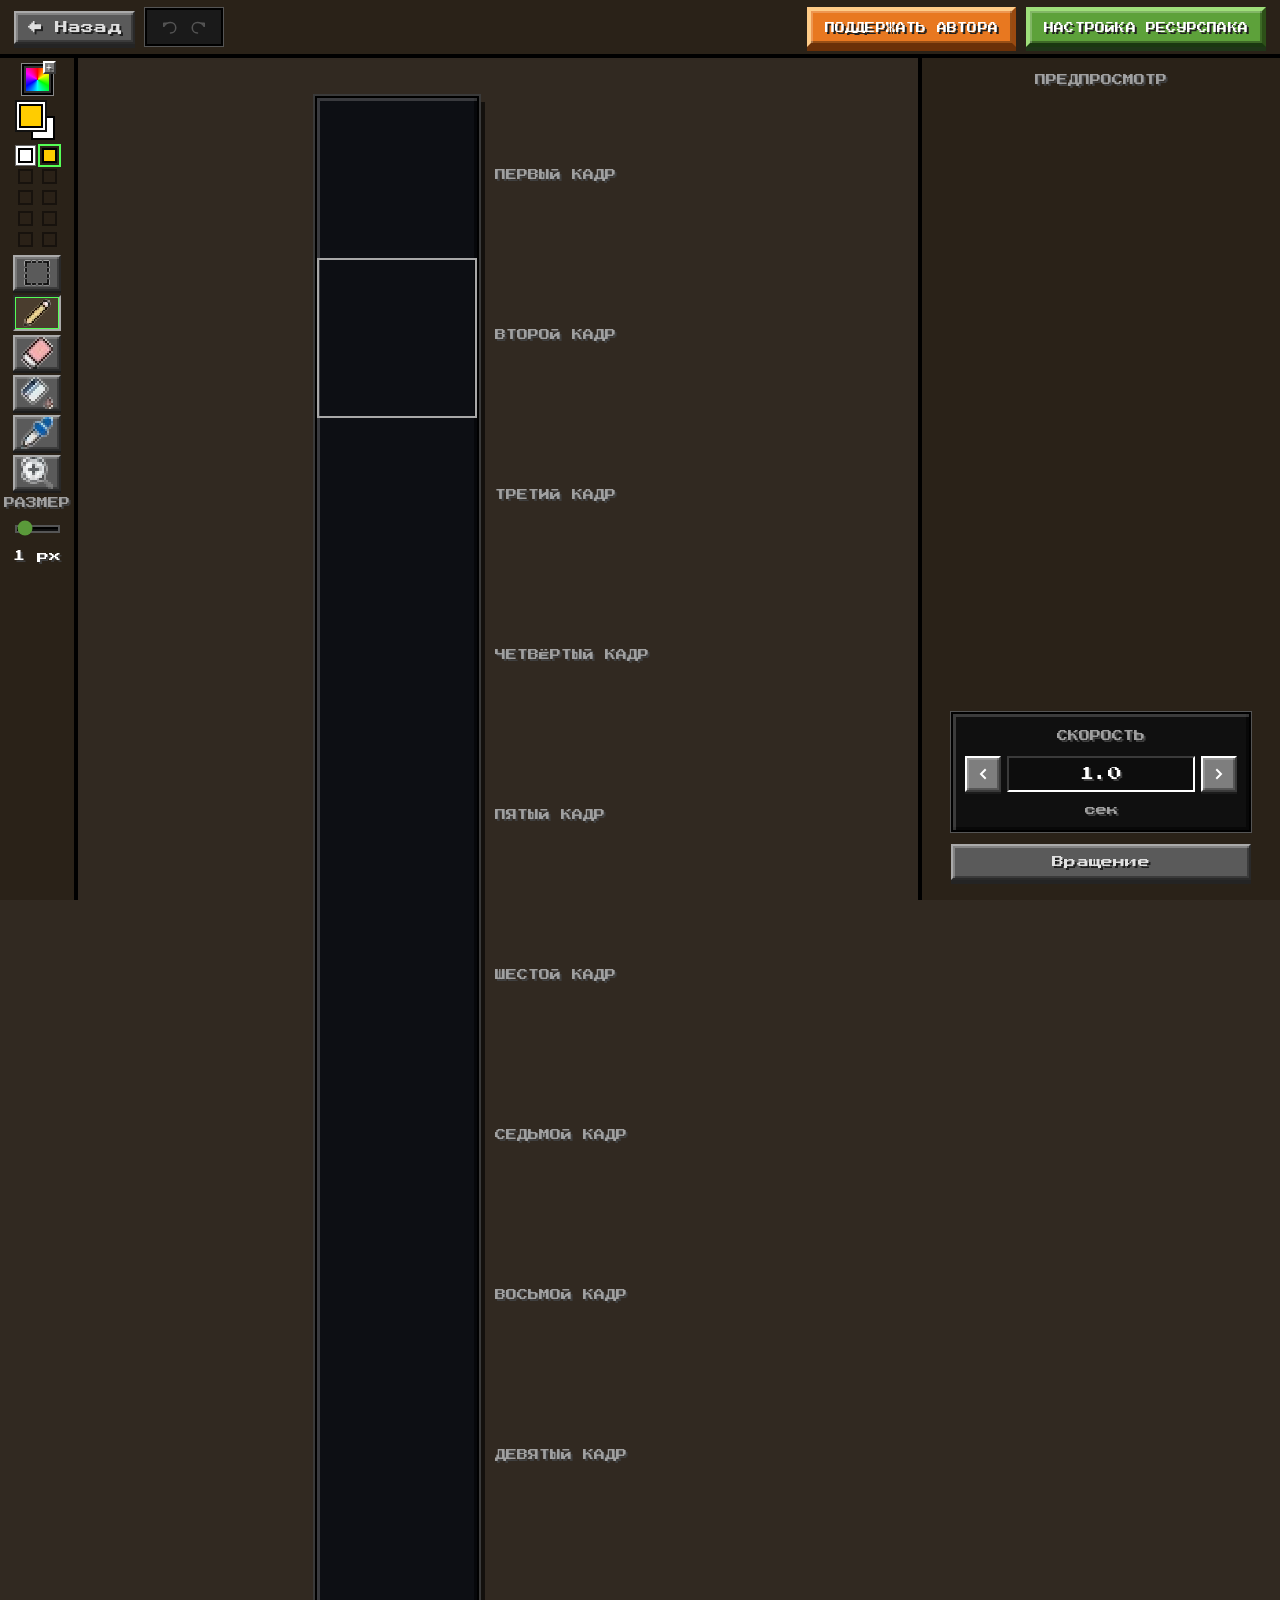
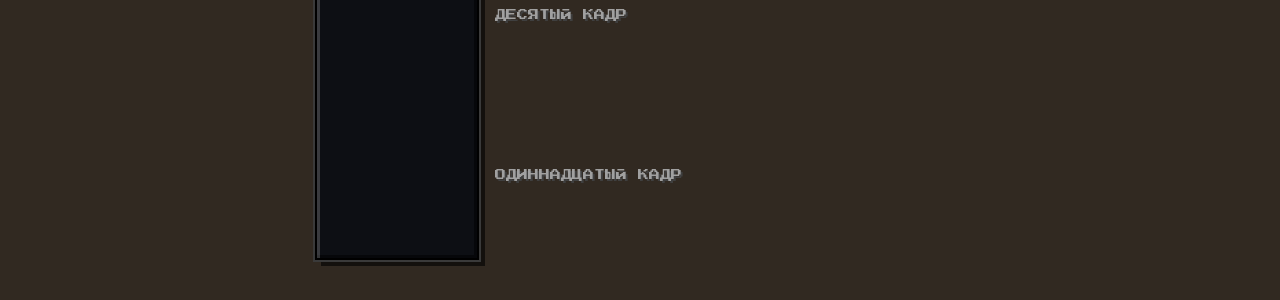
==== commit 60d184c6: "Add files via upload" ====
--- a/animation_editor.html
+++ b/animation_editor.html
@@ -16,7 +16,7 @@
     <noscript
       ><link rel="stylesheet" href="https://fonts.googleapis.com/css2?family=Press+Start+2P&display=swap"
     /></noscript>
-    <script src="js/layout-boot.js"></script>
+    <script src="js/layout-boot.js?v=1.0.5"></script>
     <link rel="stylesheet" href="css/main.css?v=1.0.1" />
     <link rel="stylesheet" href="css/mobile.css?v=1.0.1" />
     <link rel="stylesheet" href="css/layout-overrides.css?v=1.0.1" />
@@ -28,7 +28,7 @@
   </head>
   <body class="app-shell--stretch editor-page has-site-support" data-i18n-page="editor">
     <header class="editor-header editor-header--dock">
-      <button class="btn btn--ghost" type="button" onclick="location.href='getting_skin.html'" data-i18n="editor.back">← Назад</button>
+      <button class="btn btn--ghost" type="button" id="editorBackBtn" data-i18n="editor.back">← Назад</button>
 
       <div class="hist-row hist-row--header">
         <button class="hist-btn" id="undoBtn" disabled type="button" data-i18n-title="editor.undoTitle" data-i18n-aria="editor.undoAria">
@@ -169,7 +169,6 @@
 
     </div>
     <script src="js/preview3d.js"></script>
-    <script src="js/totem-default-texture.js?v=1.0.3"></script>
     <script>
       const W = 16,
         PIXEL = 10;
@@ -247,6 +246,17 @@
       const DELAY_MAX = 5;
       const DELAY_STEP = 0.1;
 
+      /** Сбрасывает «грязное» состояние input — Chrome не спрашивает при F5 */
+      function markPageClean() {
+        document.querySelectorAll("input, textarea, select").forEach((el) => {
+          if (el.type === "checkbox" || el.type === "radio") {
+            el.defaultChecked = el.checked;
+          } else if ("defaultValue" in el) {
+            el.defaultValue = el.value;
+          }
+        });
+      }
+
       function formatDelay(seconds) {
         return (Math.round(seconds * 10) / 10).toFixed(1);
       }
@@ -260,6 +270,7 @@
       function setFrameDelay(seconds, options = {}) {
         const v = parseDelay(seconds);
         frameDelayInput.value = formatDelay(v);
+        frameDelayInput.defaultValue = frameDelayInput.value;
         if (options.restart !== false) startPreviewAnimation();
       }
 
@@ -513,6 +524,7 @@
         else pushRecentColor(color);
         updateBrushPreview();
         if (options.activatePencil) setTool("pencil");
+        markPageClean();
       }
 
       function setSecondaryColor(hex, options = {}) {
@@ -557,6 +569,7 @@
       function setBrushSize(value) {
         state.brushSize = Math.min(6, Math.max(1, parseInt(value, 10) || 1));
         brushSizeInput.value = state.brushSize;
+        brushSizeInput.defaultValue = String(state.brushSize);
         brushSizeValue.textContent = `${state.brushSize} ${TotemI18n.t("common.px")}`;
         updateBrushPreview();
       }
@@ -589,6 +602,7 @@
         state.historyIndex = state.history.length - 1;
         updateHistBtns();
         refreshPreview3D();
+        markPageClean();
       }
 
       function updateHistBtns() {
@@ -925,6 +939,7 @@
         localStorage.setItem("totemTexture", canvas.toDataURL());
         localStorage.setItem("totemFrameCount", String(FRAME_COUNT));
         localStorage.setItem("totemDelay", formatDelay(parseDelay(frameDelayInput.value)));
+        markPageClean();
         location.href = "zip_settings.html";
       }
       window.saveAndNext = saveAndNext;
@@ -941,9 +956,6 @@
       let totemDlChordTimer = null;
 
       function loadEditorTexture() {
-        if (TotemDefaultTexture.isDefaultSource()) {
-          return TotemDefaultTexture.applyToEditorCanvas(ctx, canvas, FRAME_COUNT);
-        }
         const data = localStorage.getItem("totemTexture");
         if (!data) return Promise.resolve();
         return new Promise((resolve, reject) => {
@@ -972,8 +984,11 @@
           })
           .finally(() => {
             bindEditorUi();
+            markPageClean();
           });
       });
+
+      window.addEventListener("pageshow", () => markPageClean());
 
       function bindEditorUi() {
         setMainColor(state.primary);
@@ -997,6 +1012,10 @@
           setSecondaryColor(prev);
         });
         brushSizeInput.addEventListener("input", (e) => setBrushSize(e.target.value));
+        document.getElementById("editorBackBtn").addEventListener("click", () => {
+          markPageClean();
+          location.href = "getting_skin.html";
+        });
         document.getElementById("undoBtn").addEventListener("click", undo);
         document.getElementById("redoBtn").addEventListener("click", redo);
 
--- a/css/main.css
+++ b/css/main.css
@@ -460,6 +460,7 @@
   width: min(260px, 70vw);
   height: min(260px, 70vw);
   margin: 0 auto 18px;
+  background: transparent;
 }
 
 .scene--frame-picker #totemStack {
@@ -501,6 +502,7 @@
   height: 100%;
   image-rendering: pixelated;
   pointer-events: none;
+  background: transparent;
 }
 
 /* Editor layout — Minecraft UI */
@@ -1833,10 +1835,18 @@
 }
 
 .device-pick-title {
-  margin: 0 0 clamp(28px, 6vw, 40px);
+  margin: 0 0 clamp(12px, 3vw, 18px);
   font-size: clamp(10px, 3.2vw, 14px);
   line-height: 1.75;
   font-weight: normal;
+  text-shadow: var(--mc-text-shadow);
+}
+
+.device-pick-hint {
+  margin: 0 0 clamp(20px, 5vw, 28px);
+  font-size: clamp(7px, 2.2vw, 9px);
+  line-height: 1.65;
+  color: var(--muted);
   text-shadow: var(--mc-text-shadow);
 }
 
--- a/css/mobile.css
+++ b/css/mobile.css
@@ -117,17 +117,20 @@
   }
 
   body.has-site-support:not(.editor-page) .site-support-bar {
-    position: relative;
-    order: 10;
-    left: auto;
-    bottom: auto;
+    position: fixed;
+    left: 12px;
+    right: 12px;
+    bottom: calc(var(--marquee-band-h) + 10px);
     transform: none;
     width: auto;
     max-width: none;
-    margin: 0 16px 12px;
-    z-index: 220;
+    margin: 0;
+    z-index: 450;
     flex-shrink: 0;
-    margin-top: auto;
+  }
+
+  body[data-i18n-page="getting_skin"].has-site-support:not(.editor-page) .site-support-bar {
+    z-index: 450;
   }
 
   body.has-site-support:not(.editor-page) .app-shell {
--- a/css/mobile-layout.css
+++ b/css/mobile-layout.css
@@ -112,6 +112,24 @@
 
 html.layout-mobile-active body[data-i18n-page="getting_skin"] .totem-marquee-band {
   display: block;
+}
+
+/* «Поддержать автора» — над нижней лентой тотемов (z-index лент 400) */
+html.layout-mobile-active body[data-i18n-page="getting_skin"].has-site-support:not(.editor-page) .site-support-bar {
+  position: fixed;
+  left: 12px;
+  right: 12px;
+  bottom: calc(var(--marquee-band-h) + 10px);
+  width: auto;
+  max-width: none;
+  margin: 0;
+  order: unset;
+  transform: none;
+  z-index: 450;
+}
+
+html.layout-mobile-active body[data-i18n-page="getting_skin"].has-site-support:not(.editor-page) {
+  padding-bottom: calc(var(--marquee-band-h) + 64px);
 }
 
 /* модалка выбора кадров */
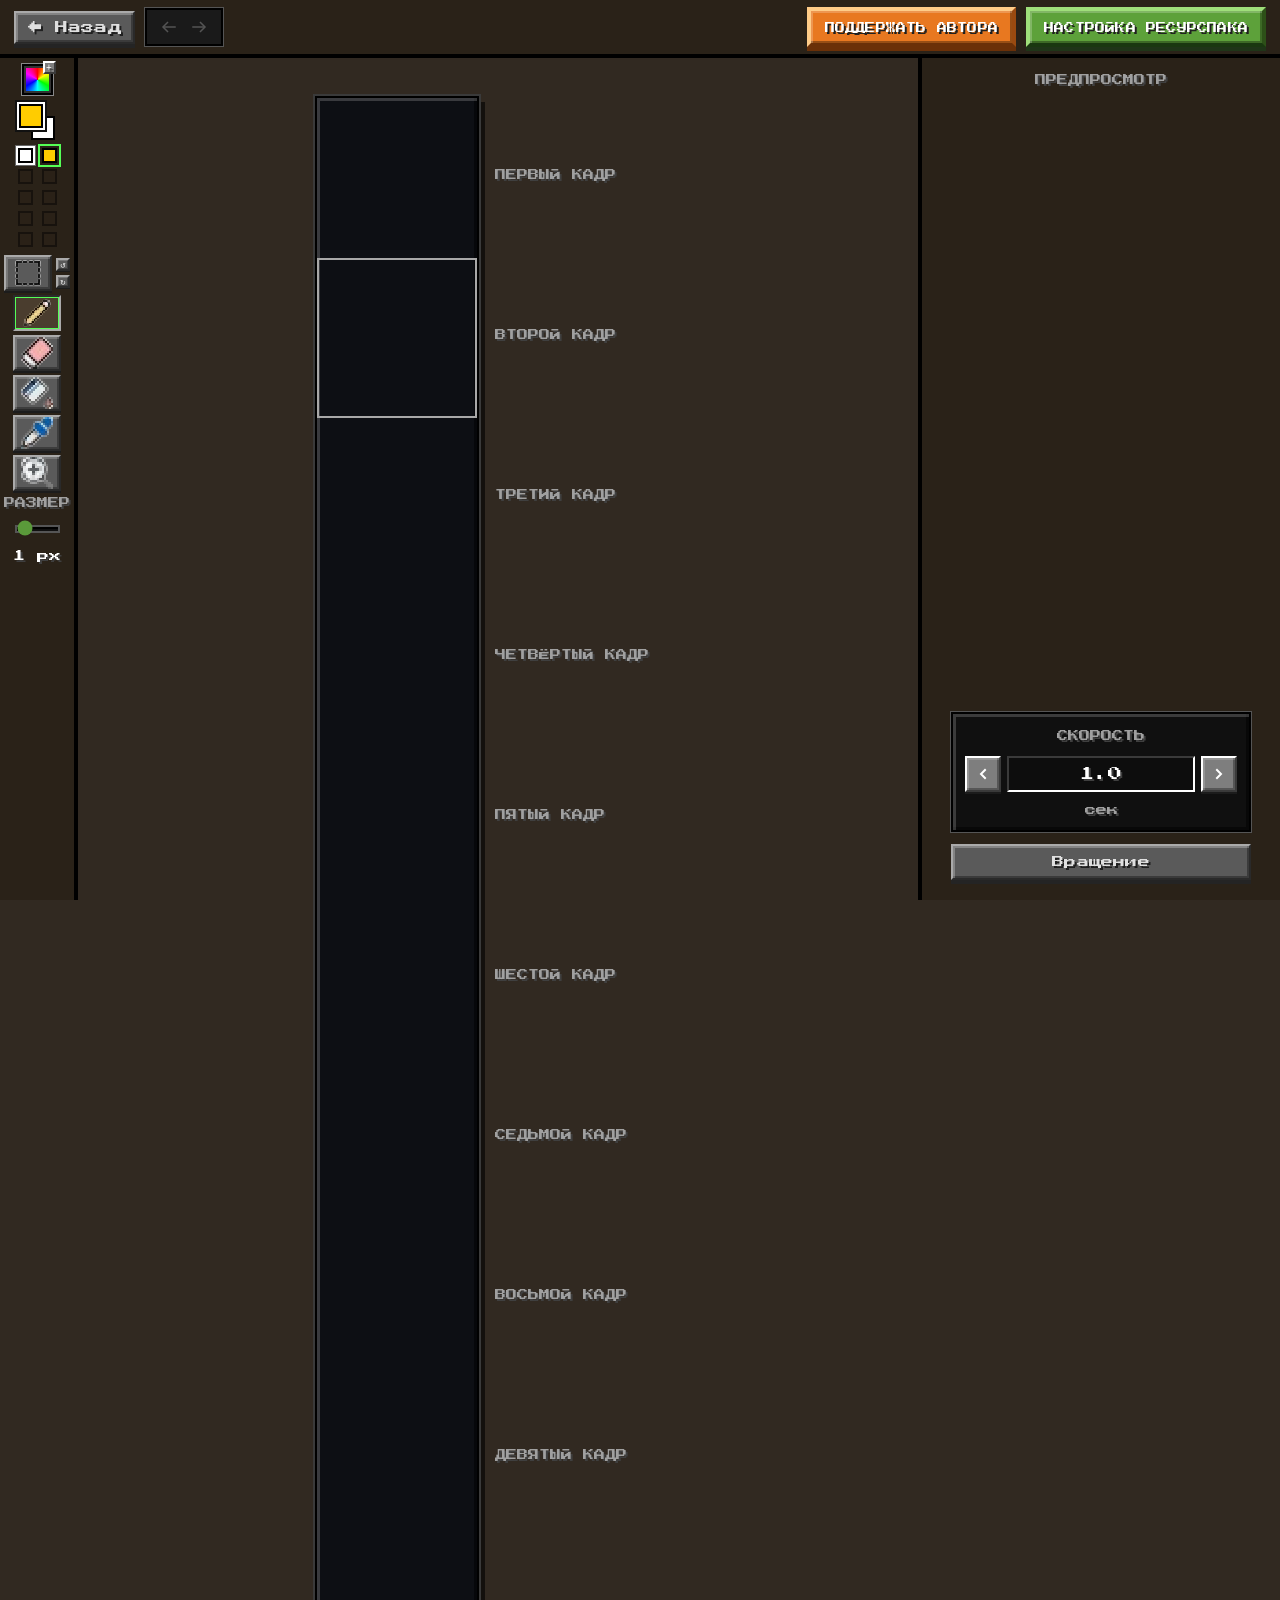
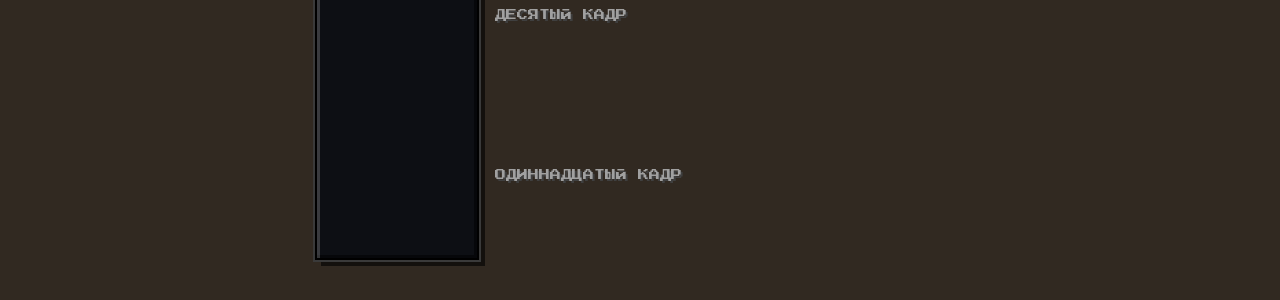
==== commit a2a30c81: "Add files via upload" ====
--- a/animation_editor.html
+++ b/animation_editor.html
@@ -17,10 +17,10 @@
       ><link rel="stylesheet" href="https://fonts.googleapis.com/css2?family=Press+Start+2P&display=swap"
     /></noscript>
     <script src="js/layout-boot.js?v=1.0.5"></script>
-    <link rel="stylesheet" href="css/main.css?v=1.0.1" />
-    <link rel="stylesheet" href="css/mobile.css?v=1.0.1" />
+    <link rel="stylesheet" href="css/main.css?v=1.0.4" />
+    <link rel="stylesheet" href="css/mobile.css?v=1.0.4" />
     <link rel="stylesheet" href="css/layout-overrides.css?v=1.0.1" />
-    <link rel="stylesheet" href="css/mobile-layout.css?v=1.0.1" />
+    <link rel="stylesheet" href="css/mobile-layout.css?v=1.0.4" />
     <script src="js/layout.js"></script>
     <script src="lang/ru.js"></script>
     <script src="lang/en.js"></script>
@@ -33,14 +33,14 @@
       <div class="hist-row hist-row--header">
         <button class="hist-btn" id="undoBtn" disabled type="button" data-i18n-title="editor.undoTitle" data-i18n-aria="editor.undoAria">
           <svg viewBox="0 0 24 24" aria-hidden="true">
-            <path d="M9 7H5v4" fill="none" stroke="currentColor" stroke-width="2" stroke-linecap="round" stroke-linejoin="round" />
-            <path d="M5 11c2.5-3.5 5.5-5 9-5 4 0 7 3 7 7s-3 7-7 7" fill="none" stroke="currentColor" stroke-width="2" stroke-linecap="round" />
+            <path d="M10 6L4 12L10 18" fill="none" stroke="currentColor" stroke-width="2" stroke-linecap="square" stroke-linejoin="miter" />
+            <path d="M5 12H20" fill="none" stroke="currentColor" stroke-width="2" stroke-linecap="square" />
           </svg>
         </button>
         <button class="hist-btn" id="redoBtn" disabled type="button" data-i18n-title="editor.redoTitle" data-i18n-aria="editor.redoAria">
           <svg viewBox="0 0 24 24" aria-hidden="true">
-            <path d="M15 7h4v4" fill="none" stroke="currentColor" stroke-width="2" stroke-linecap="round" stroke-linejoin="round" />
-            <path d="M19 11c-2.5-3.5-5.5-5-9-5-4 0-7 3-7 7s3 7 7 7" fill="none" stroke="currentColor" stroke-width="2" stroke-linecap="round" />
+            <path d="M14 6L20 12L14 18" fill="none" stroke="currentColor" stroke-width="2" stroke-linecap="square" stroke-linejoin="miter" />
+            <path d="M4 12H19" fill="none" stroke="currentColor" stroke-width="2" stroke-linecap="square" />
           </svg>
         </button>
       </div>
@@ -72,9 +72,19 @@
         </div>
         <div class="palette" id="recentPalette" data-i18n-title="editor.recentTitle"></div>
 
-        <button class="tool-btn" id="selectBtn" data-i18n-title="editor.toolSelect" type="button" data-tool="select">
-          <img src="assets/tools/select.png" alt="" draggable="false" />
-        </button>
+        <div class="selection-tool-row">
+          <button class="tool-btn" id="selectBtn" data-i18n-title="editor.toolSelect" type="button" data-tool="select">
+            <img src="assets/tools/select.png" alt="" draggable="false" />
+          </button>
+          <div class="selection-actions" id="selectionActions" hidden>
+            <button class="tool-btn tool-btn--mini" id="rotateSelLeftBtn" type="button" title="Повернуть выделение влево">
+              ↺
+            </button>
+            <button class="tool-btn tool-btn--mini" id="rotateSelRightBtn" type="button" title="Повернуть выделение вправо">
+              ↻
+            </button>
+          </div>
+        </div>
         <button class="tool-btn active" id="pencilBtn" data-i18n-title="editor.toolPencil" type="button" data-tool="pencil">
           <img src="assets/tools/pencil.png" alt="" draggable="false" />
         </button>
@@ -168,7 +178,7 @@
       </main>
 
     </div>
-    <script src="js/preview3d.js"></script>
+    <script src="js/preview3d.js?v=1.0.4"></script>
     <script>
       const W = 16,
         PIXEL = 10;
@@ -220,6 +230,9 @@
       const frameDelayInput = document.getElementById("frameDelay");
       const frameDelayDec = document.getElementById("frameDelayDec");
       const frameDelayInc = document.getElementById("frameDelayInc");
+      const selectionActions = document.getElementById("selectionActions");
+      const rotateSelLeftBtn = document.getElementById("rotateSelLeftBtn");
+      const rotateSelRightBtn = document.getElementById("rotateSelRightBtn");
       const rotation = { rotX: 0, rotY: 0 };
       const mcAutoRotate = { enabled: false };
       /** ItemEntity: 20 TPS, 2.87675°/тик, Y = sin(age·0.1)·0.1 + 0.125 блоков */
@@ -580,6 +593,7 @@
         document.querySelectorAll(".tool-btn[data-tool]").forEach((b) => {
           b.classList.toggle("active", b.dataset.tool === tool);
         });
+        selectionActions.hidden = tool !== "select";
         canvasContainer.classList.toggle("cursor-zoom", tool === "zoom");
         canvasContainer.classList.toggle("cursor-crosshair", CROSSHAIR_TOOLS.has(tool));
         updateBrushPreview();
@@ -907,6 +921,8 @@
       function copySelection() {
         if (!state.selection.active) return;
         state.clipboard = {
+          x: state.selection.x,
+          y: state.selection.y,
           w: state.selection.w,
           h: state.selection.h,
           data: selCanvas.toDataURL(),
@@ -918,7 +934,9 @@
         commitSelection();
         const img = new Image();
         img.onload = () => {
-          state.selection = { x: 0, y: 0, w: state.clipboard.w, h: state.clipboard.h, active: true };
+          const pasteX = Math.max(0, Math.min(W - state.clipboard.w, state.clipboard.x || 0));
+          const pasteY = Math.max(0, Math.min(H - state.clipboard.h, state.clipboard.y || 0));
+          state.selection = { x: pasteX, y: pasteY, w: state.clipboard.w, h: state.clipboard.h, active: true };
           selCanvas.width = state.clipboard.w;
           selCanvas.height = state.clipboard.h;
           sCtx.drawImage(img, 0, 0);
@@ -926,6 +944,36 @@
           setTool("select");
         };
         img.src = state.clipboard.data;
+      }
+
+      function rotateSelection(clockwise) {
+        if (!state.selection.active) return;
+        const srcW = state.selection.w;
+        const srcH = state.selection.h;
+        const temp = document.createElement("canvas");
+        temp.width = srcW;
+        temp.height = srcH;
+        temp.getContext("2d").drawImage(selCanvas, 0, 0);
+
+        selCanvas.width = srcH;
+        selCanvas.height = srcW;
+        sCtx.clearRect(0, 0, selCanvas.width, selCanvas.height);
+        sCtx.save();
+        if (clockwise) {
+          sCtx.translate(selCanvas.width, 0);
+          sCtx.rotate(Math.PI / 2);
+        } else {
+          sCtx.translate(0, selCanvas.height);
+          sCtx.rotate(-Math.PI / 2);
+        }
+        sCtx.drawImage(temp, 0, 0);
+        sCtx.restore();
+
+        state.selection.w = srcH;
+        state.selection.h = srcW;
+        state.selection.x = Math.max(0, Math.min(W - state.selection.w, state.selection.x));
+        state.selection.y = Math.max(0, Math.min(H - state.selection.h, state.selection.y));
+        updateSelectionBox();
       }
 
       function changeZoom(delta) {
@@ -1012,6 +1060,8 @@
           setSecondaryColor(prev);
         });
         brushSizeInput.addEventListener("input", (e) => setBrushSize(e.target.value));
+        rotateSelLeftBtn.addEventListener("click", () => rotateSelection(false));
+        rotateSelRightBtn.addEventListener("click", () => rotateSelection(true));
         document.getElementById("editorBackBtn").addEventListener("click", () => {
           markPageClean();
           location.href = "getting_skin.html";
--- a/css/main.css
+++ b/css/main.css
@@ -180,8 +180,18 @@
   box-sizing: border-box;
 }
 
-.landing-panel .lead {
+.landing-panel .lead,
+.landing-panel .landing-intro {
   max-width: none;
+}
+
+.landing-panel .landing-note {
+  margin: 0 0 20px;
+  font-size: 11px;
+  line-height: 1.7;
+  color: var(--muted);
+  text-align: center;
+  text-shadow: var(--mc-text-shadow);
 }
 
 .landing-panel .landing-upload-btn {
@@ -640,6 +650,33 @@
   box-shadow: inset 0 0 0 1px var(--editor-active-line);
 }
 
+.selection-actions {
+  display: flex;
+  flex-direction: column;
+  gap: 4px;
+  flex-shrink: 0;
+}
+
+.tool-btn.tool-btn--mini {
+  width: 14px;
+  height: 13px;
+  min-height: 13px;
+  font-size: 7px;
+  line-height: 1;
+  font-family: var(--font);
+  padding: 0;
+  border-width: 2px;
+  box-shadow: 0 1px 0 #1c1c1c, inset 1px 1px 0 rgba(255, 255, 255, 0.18), inset -1px -1px 0 rgba(0, 0, 0, 0.32);
+}
+
+.selection-tool-row {
+  display: flex;
+  align-items: center;
+  justify-content: center;
+  gap: 4px;
+  width: 100%;
+}
+
 .hist-row {
   display: flex;
   gap: 6px;
@@ -1331,6 +1368,18 @@
   box-sizing: border-box;
 }
 
+.pack-setup-title {
+  margin: 0 0 16px;
+  width: 100%;
+  max-width: 520px;
+  font-size: clamp(10px, 3vw, 14px);
+  line-height: 1.75;
+  font-weight: normal;
+  text-align: center;
+  text-shadow: var(--mc-text-shadow);
+  color: var(--text);
+}
+
 .controls-card--resource-pack {
   max-width: 100%;
   align-items: center;
@@ -1410,9 +1459,27 @@
   width: 100%;
 }
 
-.controls-card--resource-pack .input-group--version select {
+.controls-card--resource-pack .input-group--version select,
+.controls-card--resource-pack .mc-version-select {
   text-align: center;
   text-align-last: center;
+  font-variant-numeric: tabular-nums;
+  letter-spacing: 0.04em;
+}
+
+.controls-card--resource-pack .pack-support-btn {
+  display: block;
+  width: 100%;
+  max-width: 380px;
+  margin: 4px auto 0;
+  text-align: center;
+  text-decoration: none;
+  box-sizing: border-box;
+}
+
+.controls-card--resource-pack .pack-version-hint {
+  margin-top: 0;
+  margin-bottom: 0;
 }
 
 .controls-card--resource-pack .input-group--speed .time-badge {
@@ -1634,6 +1701,21 @@
   border-width: 3px;
   width: auto;
   max-width: 200px;
+}
+
+.export-support-note {
+  margin: 16px 0 0;
+  line-height: 1.7;
+}
+
+.export-support-note a {
+  color: var(--accent);
+  text-decoration: underline;
+  text-underline-offset: 3px;
+}
+
+.export-support-note a:hover {
+  color: #fff4a8;
 }
 
 .export-restart {
@@ -1753,7 +1835,8 @@
   display: none;
 }
 
-body[data-i18n-page="getting_skin"] .site-top-bar {
+body[data-i18n-page="getting_skin"] .site-top-bar,
+body[data-i18n-page="index"] .site-top-bar {
   position: fixed;
   top: 16px;
   left: 16px;
@@ -1766,11 +1849,13 @@
   pointer-events: none;
 }
 
-body[data-i18n-page="getting_skin"] .site-top-bar--lang-only {
+body[data-i18n-page="getting_skin"] .site-top-bar--lang-only,
+body[data-i18n-page="index"] .site-top-bar--lang-only {
   justify-content: flex-end;
 }
 
-body[data-i18n-page="getting_skin"] .site-top-bar > * {
+body[data-i18n-page="getting_skin"] .site-top-bar > *,
+body[data-i18n-page="index"] .site-top-bar > * {
   pointer-events: auto;
 }
 
@@ -1795,6 +1880,121 @@
 }
 
 /* —— Выбор устройства (welcome) —— */
+/* —— Intro landing (index) —— */
+body.landing-intro-page {
+  --totem-marquee-item: min(
+    clamp(72px, 6.5vw, 120px),
+    calc(
+      100vh /
+        (
+          var(--totem-marquee-visible-rows) +
+            (var(--totem-marquee-visible-rows) - 1) * var(--totem-marquee-gap-ratio)
+        )
+    )
+  );
+}
+
+.landing-intro-hero {
+  padding: 0 20px 28px;
+  justify-content: center;
+}
+
+.landing-intro-content {
+  width: 100%;
+  max-width: min(520px, 92vw);
+  margin: 0 auto;
+  text-align: center;
+}
+
+.intro-totems {
+  display: flex;
+  justify-content: center;
+  align-items: flex-end;
+  gap: 24px;
+  margin: -18px 0 20px;
+}
+
+.intro-totem-canvas {
+  image-rendering: pixelated;
+  display: block;
+  filter: drop-shadow(0 0 6px rgba(0, 0, 0, 0.45));
+}
+
+.intro-totem-canvas--left {
+  transform: rotate(-20deg);
+  transform-origin: bottom center;
+}
+
+.intro-totem-canvas--right {
+  transform: rotate(20deg);
+  transform-origin: bottom center;
+}
+
+.landing-intro-title {
+  margin: 0 0 18px;
+  font-size: clamp(11px, 3.2vw, 16px);
+  line-height: 1.75;
+  font-weight: normal;
+  text-shadow: var(--mc-text-shadow);
+}
+
+.landing-intro-body {
+  margin: 0 0 22px;
+  font-size: clamp(10px, 2.5vw, 12px);
+  line-height: 1.9;
+  color: var(--text);
+  text-shadow: var(--mc-text-shadow);
+}
+
+.landing-intro-body p {
+  margin: 0;
+}
+
+.landing-intro-body a {
+  color: var(--accent);
+  text-decoration: underline;
+  text-underline-offset: 3px;
+}
+
+.landing-intro-body a:hover {
+  color: #fff4a8;
+}
+
+.landing-intro-body strong {
+  color: var(--accent);
+}
+
+.landing-intro-start {
+  max-width: min(300px, 100%);
+  margin: 0 auto;
+  min-height: 56px;
+  display: flex;
+  align-items: center;
+  justify-content: center;
+  text-decoration: none;
+  text-align: center;
+}
+
+.btn--start-glow {
+  will-change: filter, box-shadow;
+  box-shadow:
+    0 4px 0 #1f3518,
+    0 0 18px rgba(150, 255, 110, 0.82),
+    0 0 30px rgba(100, 220, 70, 0.35),
+    inset 2px 2px 0 rgba(255, 255, 255, 0.24),
+    inset -2px -2px 0 rgba(0, 0, 0, 0.35);
+}
+
+.btn--start-glow:hover {
+  filter: brightness(1.2);
+  box-shadow:
+    0 4px 0 #1f3518,
+    0 0 32px rgba(170, 255, 130, 0.98),
+    0 0 46px rgba(120, 240, 90, 0.52),
+    inset 2px 2px 0 rgba(255, 255, 255, 0.28),
+    inset -2px -2px 0 rgba(0, 0, 0, 0.35);
+}
+
 .device-pick-page {
   min-height: 100vh;
   min-height: 100dvh;
@@ -1919,7 +2119,8 @@
   background: var(--mc-btn);
 }
 
-body[data-i18n-page="getting_skin"] .site-top-bar .lang-switcher {
+body[data-i18n-page="getting_skin"] .site-top-bar .lang-switcher,
+body[data-i18n-page="index"] .site-top-bar .lang-switcher {
   position: relative;
   top: auto;
   right: auto;
--- a/css/mobile.css
+++ b/css/mobile.css
@@ -79,17 +79,20 @@
     right: 0;
   }
 
-  body[data-i18n-page="getting_skin"] .site-top-bar {
+  body[data-i18n-page="getting_skin"] .site-top-bar,
+  body[data-i18n-page="index"] .site-top-bar {
     top: calc(var(--marquee-band-h) + 10px);
     left: 10px;
     right: 10px;
   }
 
-  body[data-i18n-page="getting_skin"] .site-top-bar--lang-only {
+  body[data-i18n-page="getting_skin"] .site-top-bar--lang-only,
+  body[data-i18n-page="index"] .site-top-bar--lang-only {
     justify-content: flex-end;
   }
 
-  body[data-i18n-page="getting_skin"] .site-top-bar .lang-switcher {
+  body[data-i18n-page="getting_skin"] .site-top-bar .lang-switcher,
+  body[data-i18n-page="index"] .site-top-bar .lang-switcher {
     position: relative;
     top: auto;
     right: auto;
@@ -166,10 +169,17 @@
     line-height: 1.55;
   }
 
-  .landing-panel .lead {
+  .landing-panel .lead,
+  .landing-panel .landing-intro {
     font-size: 8px;
     line-height: 1.65;
-    margin-bottom: 18px;
+    margin-bottom: 12px;
+  }
+
+  .landing-panel .landing-note {
+    font-size: 7px;
+    line-height: 1.6;
+    margin-bottom: 16px;
   }
 
   .preview-header {
@@ -351,6 +361,7 @@
     box-sizing: content-box;
     contain: layout paint;
     transform: translateZ(0);
+    touch-action: pan-y;
   }
 
   .editor-workspace {
@@ -393,15 +404,18 @@
     min-height: 0;
     display: flex;
     flex-direction: column;
-    overflow: hidden;
+    overflow-y: auto;
+    overflow-x: hidden;
+    -webkit-overflow-scrolling: touch;
+    overscroll-behavior: contain;
+    touch-action: pan-y;
     width: 100%;
   }
 
   .editor-page .editor-wrapper {
-    flex: 1;
-    min-height: 0;
-    overflow-y: auto;
-    overscroll-behavior: contain;
+    flex: 0 0 auto;
+    min-height: auto;
+    overflow: visible;
     justify-content: center;
   }
 
--- a/css/mobile-layout.css
+++ b/css/mobile-layout.css
@@ -11,17 +11,20 @@
   z-index: 20;
 }
 
-html.layout-mobile-active body[data-i18n-page="getting_skin"] .site-top-bar {
+html.layout-mobile-active body[data-i18n-page="getting_skin"] .site-top-bar,
+html.layout-mobile-active body[data-i18n-page="index"] .site-top-bar {
   top: calc(var(--marquee-band-h) + 10px);
   left: 10px;
   right: 10px;
 }
 
-html.layout-mobile-active body[data-i18n-page="getting_skin"] .site-top-bar--lang-only {
+html.layout-mobile-active body[data-i18n-page="getting_skin"] .site-top-bar--lang-only,
+html.layout-mobile-active body[data-i18n-page="index"] .site-top-bar--lang-only {
   justify-content: flex-end;
 }
 
-html.layout-mobile-active body[data-i18n-page="getting_skin"] .site-top-bar .lang-switcher {
+html.layout-mobile-active body[data-i18n-page="getting_skin"] .site-top-bar .lang-switcher,
+html.layout-mobile-active body[data-i18n-page="index"] .site-top-bar .lang-switcher {
   position: relative;
   top: auto;
   right: auto;
@@ -112,6 +115,36 @@
 
 html.layout-mobile-active body[data-i18n-page="getting_skin"] .totem-marquee-band {
   display: block;
+}
+
+html.layout-mobile-active body.landing-intro-page {
+  --marquee-band-h: clamp(60px, 15vw, 88px);
+  --marquee-band-item: clamp(46px, 12vw, 68px);
+}
+
+html.layout-mobile-active body.landing-intro-page.landing-with-marquee {
+  padding-top: var(--marquee-band-h);
+  padding-bottom: var(--marquee-band-h);
+}
+
+html.layout-mobile-active .landing-intro-title {
+  font-size: clamp(8px, 2.6vw, 10px);
+}
+
+html.layout-mobile-active .landing-intro-body {
+  font-size: 7px;
+  line-height: 1.75;
+  margin-bottom: 18px;
+}
+
+html.layout-mobile-active .intro-totems {
+  gap: 8px;
+  margin-bottom: 10px;
+}
+
+html.layout-mobile-active .landing-intro-start {
+  font-size: 9px;
+  min-height: 48px;
 }
 
 /* «Поддержать автора» — над нижней лентой тотемов (z-index лент 400) */
@@ -332,6 +365,22 @@
   flex-shrink: 0;
 }
 
+html.layout-mobile-active .editor-page .sidebar--dock .tool-btn.tool-btn--mini {
+  width: 12px;
+  height: 12px;
+  min-height: 12px;
+  font-size: 6px;
+  border-width: 1px;
+}
+
+html.layout-mobile-active .editor-page .sidebar--dock .selection-tool-row {
+  gap: 2px;
+}
+
+html.layout-mobile-active .editor-page .sidebar--dock .selection-tool-row > .tool-btn {
+  width: 32px;
+}
+
 html.layout-mobile-active .editor-page .sidebar--dock .tool-btn img {
   width: 30px;
   height: 22px;
@@ -408,13 +457,28 @@
   box-sizing: content-box;
   contain: layout paint;
   transform: translateZ(0);
-}
-
-html.layout-mobile-active .editor-page .editor-wrapper {
+  touch-action: pan-y;
+}
+
+html.layout-mobile-active .editor-page .editor-workspace {
   flex: 1;
   min-height: 0;
+  flex-direction: column;
+  align-items: center;
+  justify-content: flex-start;
+  width: 100%;
+  gap: 0;
   overflow-y: auto;
+  overflow-x: hidden;
+  -webkit-overflow-scrolling: touch;
   overscroll-behavior: contain;
+  touch-action: pan-y;
+}
+
+html.layout-mobile-active .editor-page .editor-wrapper {
+  flex: 0 0 auto;
+  min-height: auto;
+  overflow: visible;
   justify-content: center;
 }
 
@@ -425,17 +489,6 @@
 html.layout-mobile-active .editor-page .frame-highlight {
   transform: translateZ(0);
   will-change: top;
-}
-
-html.layout-mobile-active .editor-workspace {
-  flex: 1;
-  min-height: 0;
-  flex-direction: column;
-  align-items: center;
-  justify-content: flex-start;
-  width: 100%;
-  gap: 0;
-  overflow: hidden;
 }
 
 html.layout-mobile-active .size-control label {
